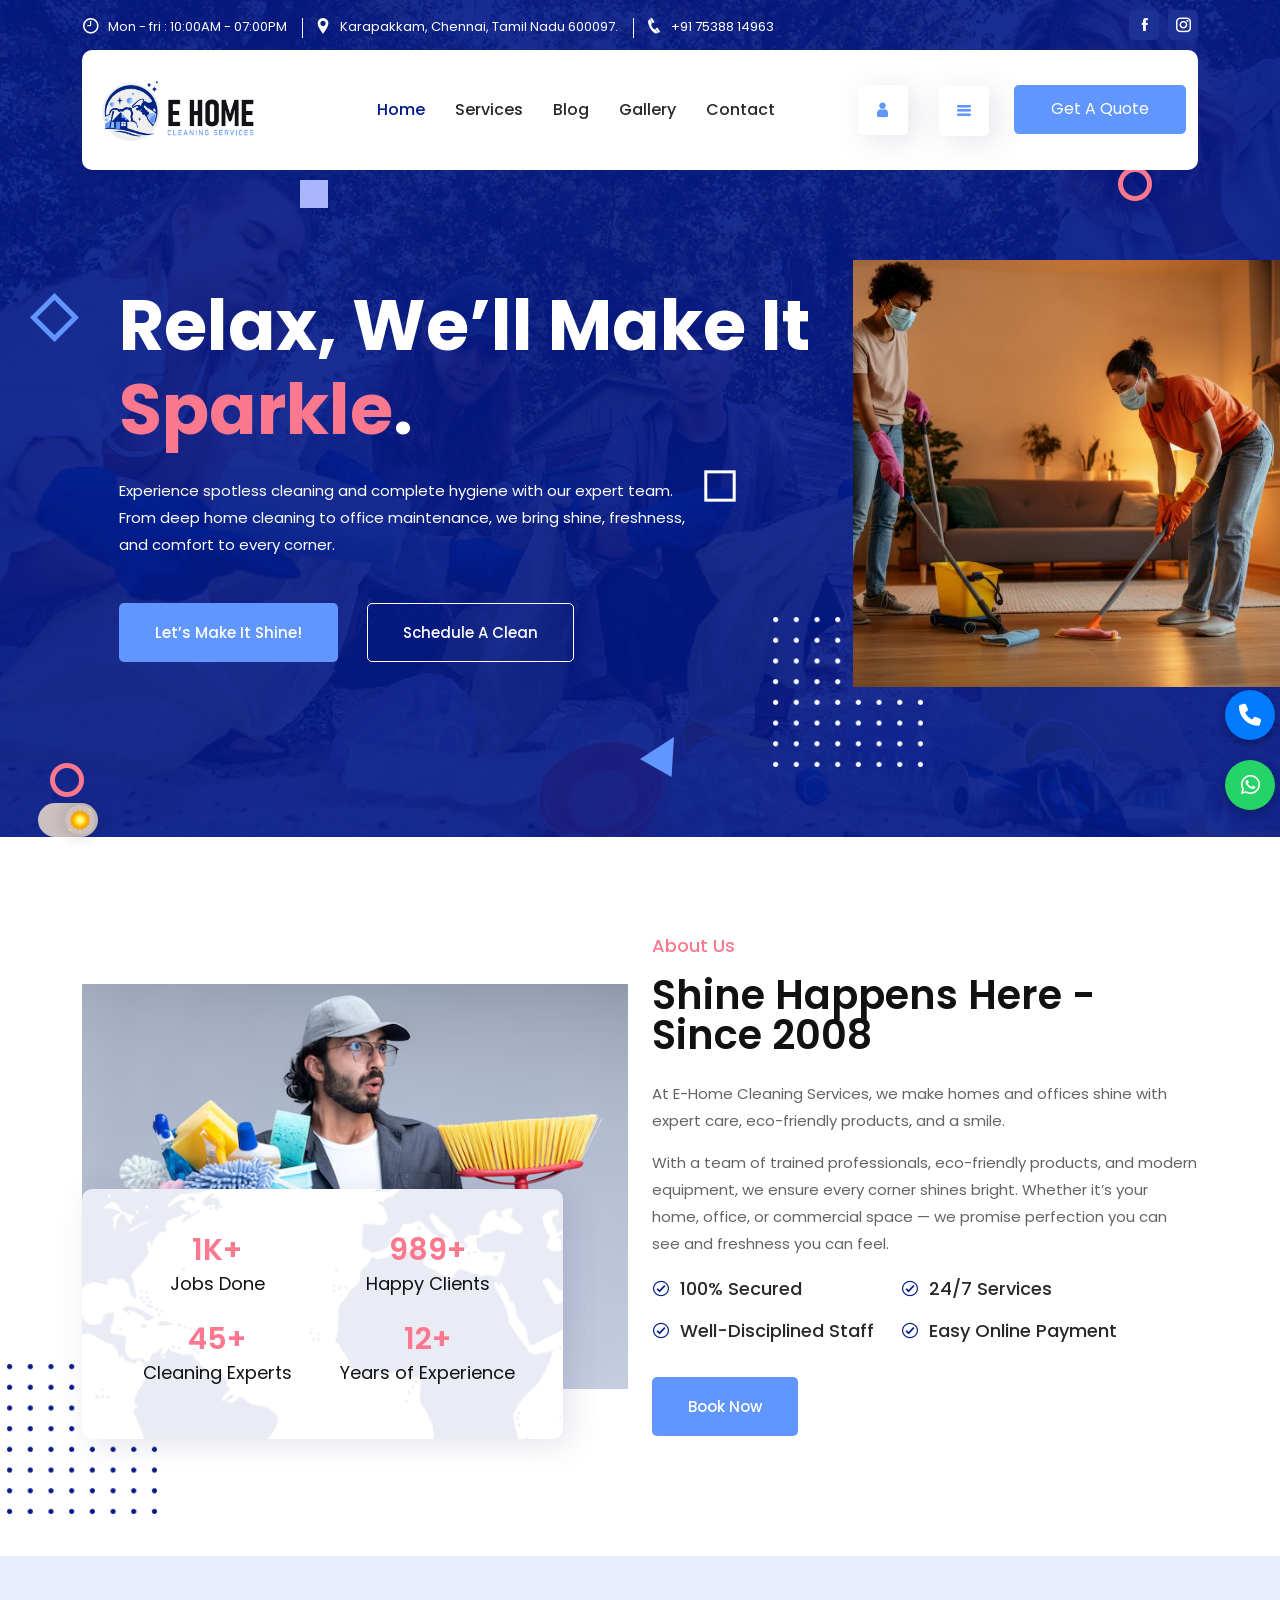
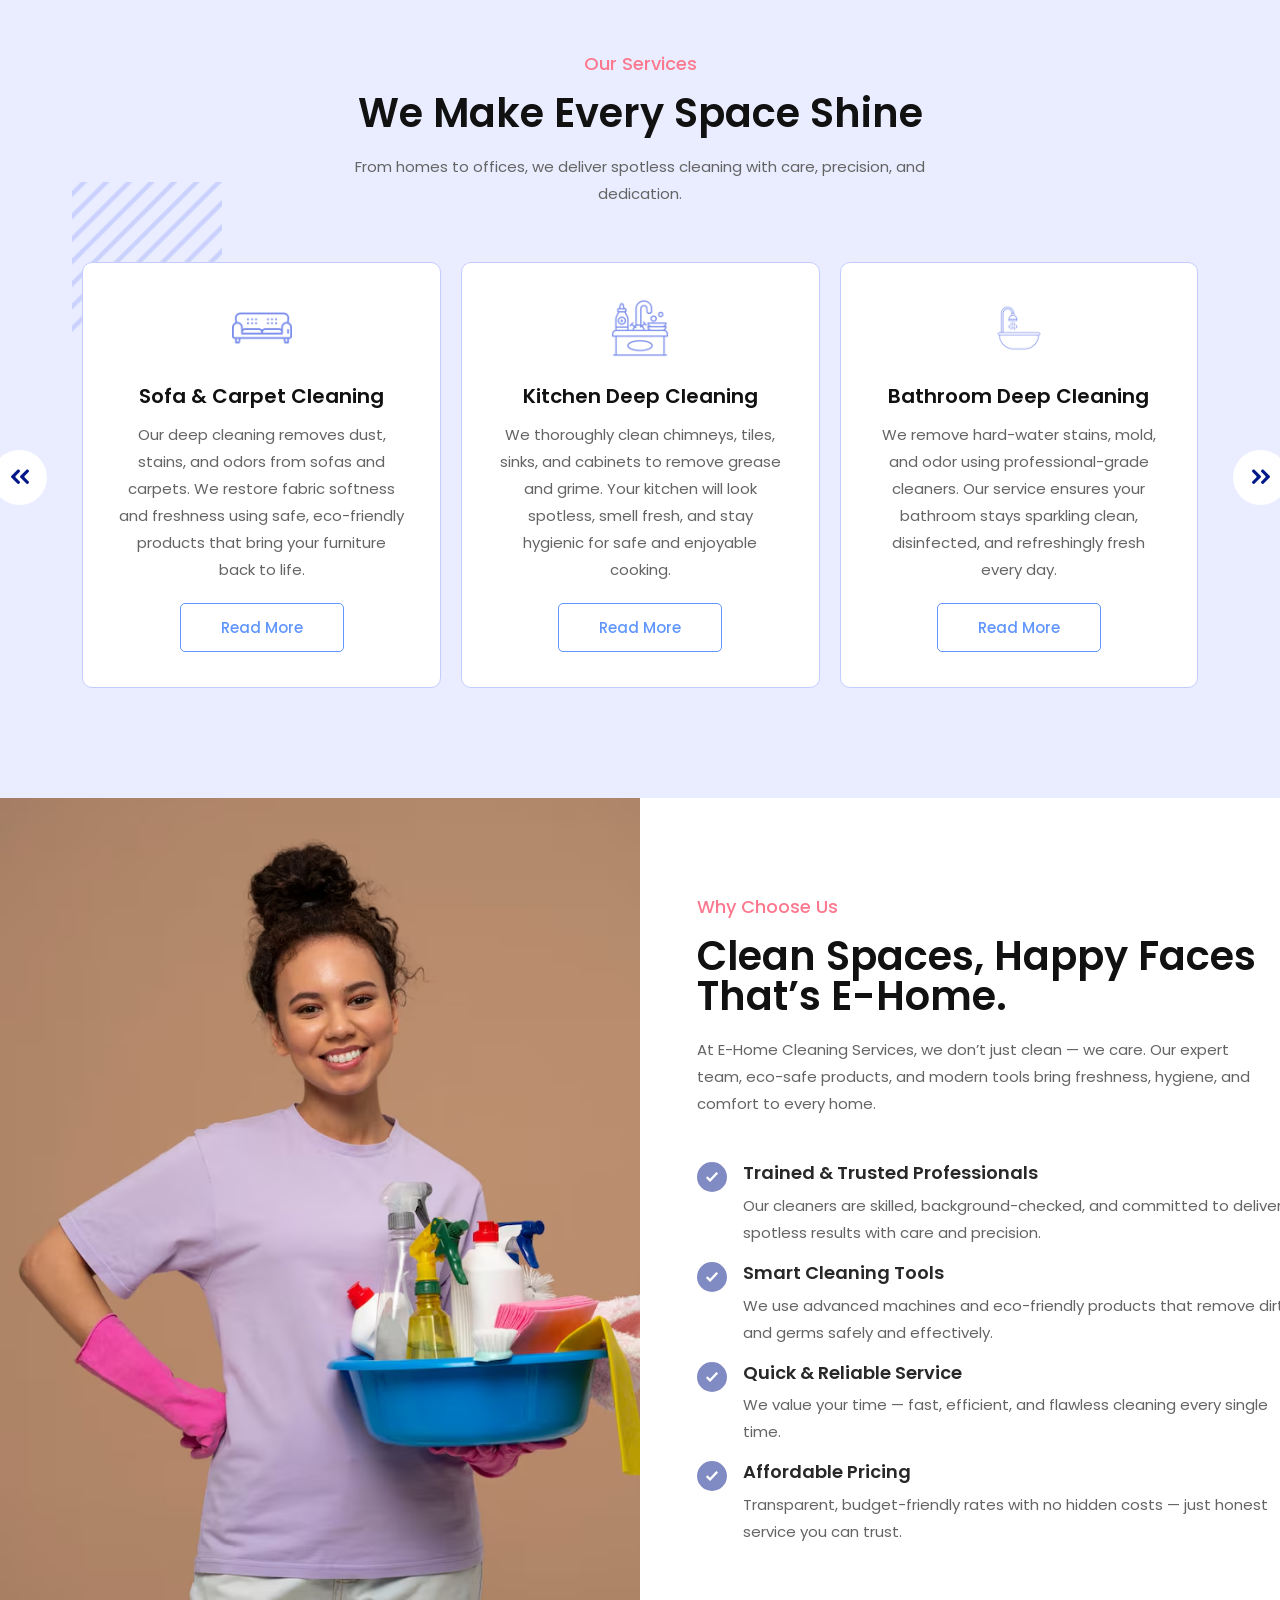
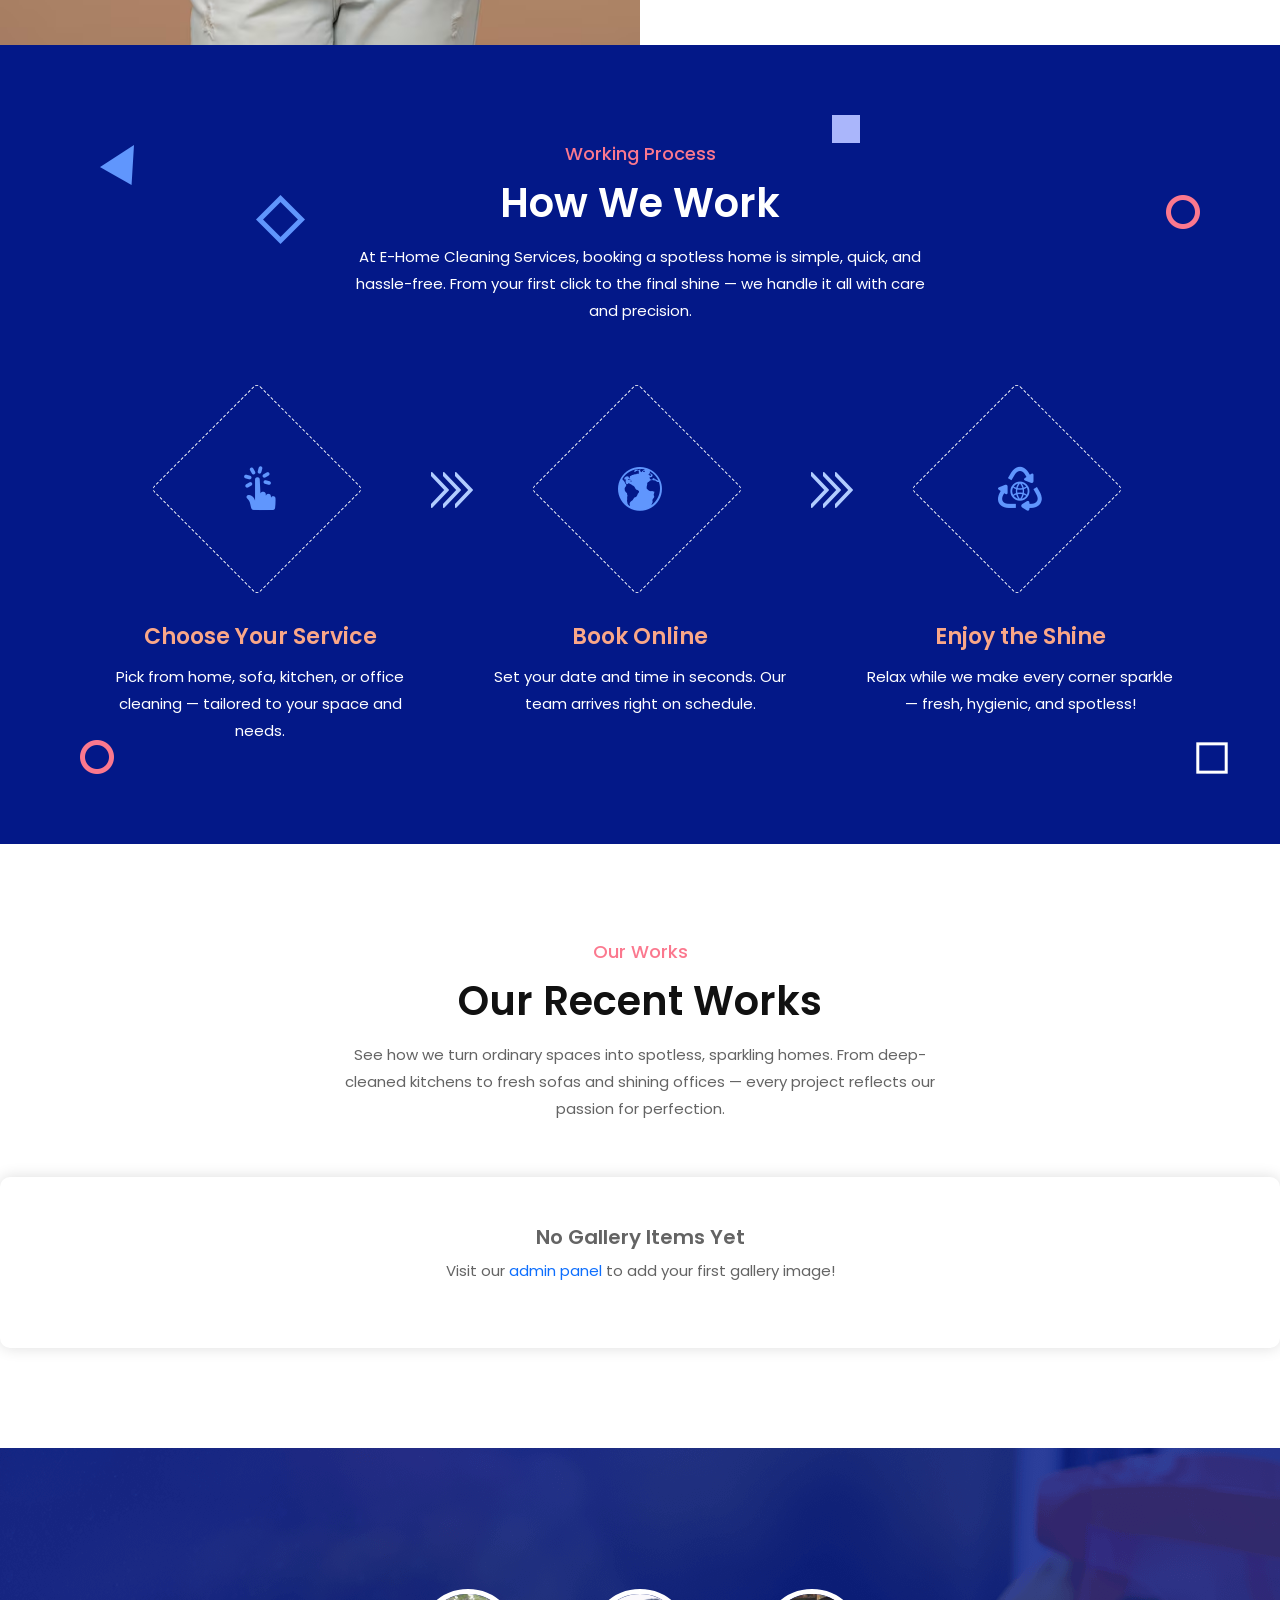
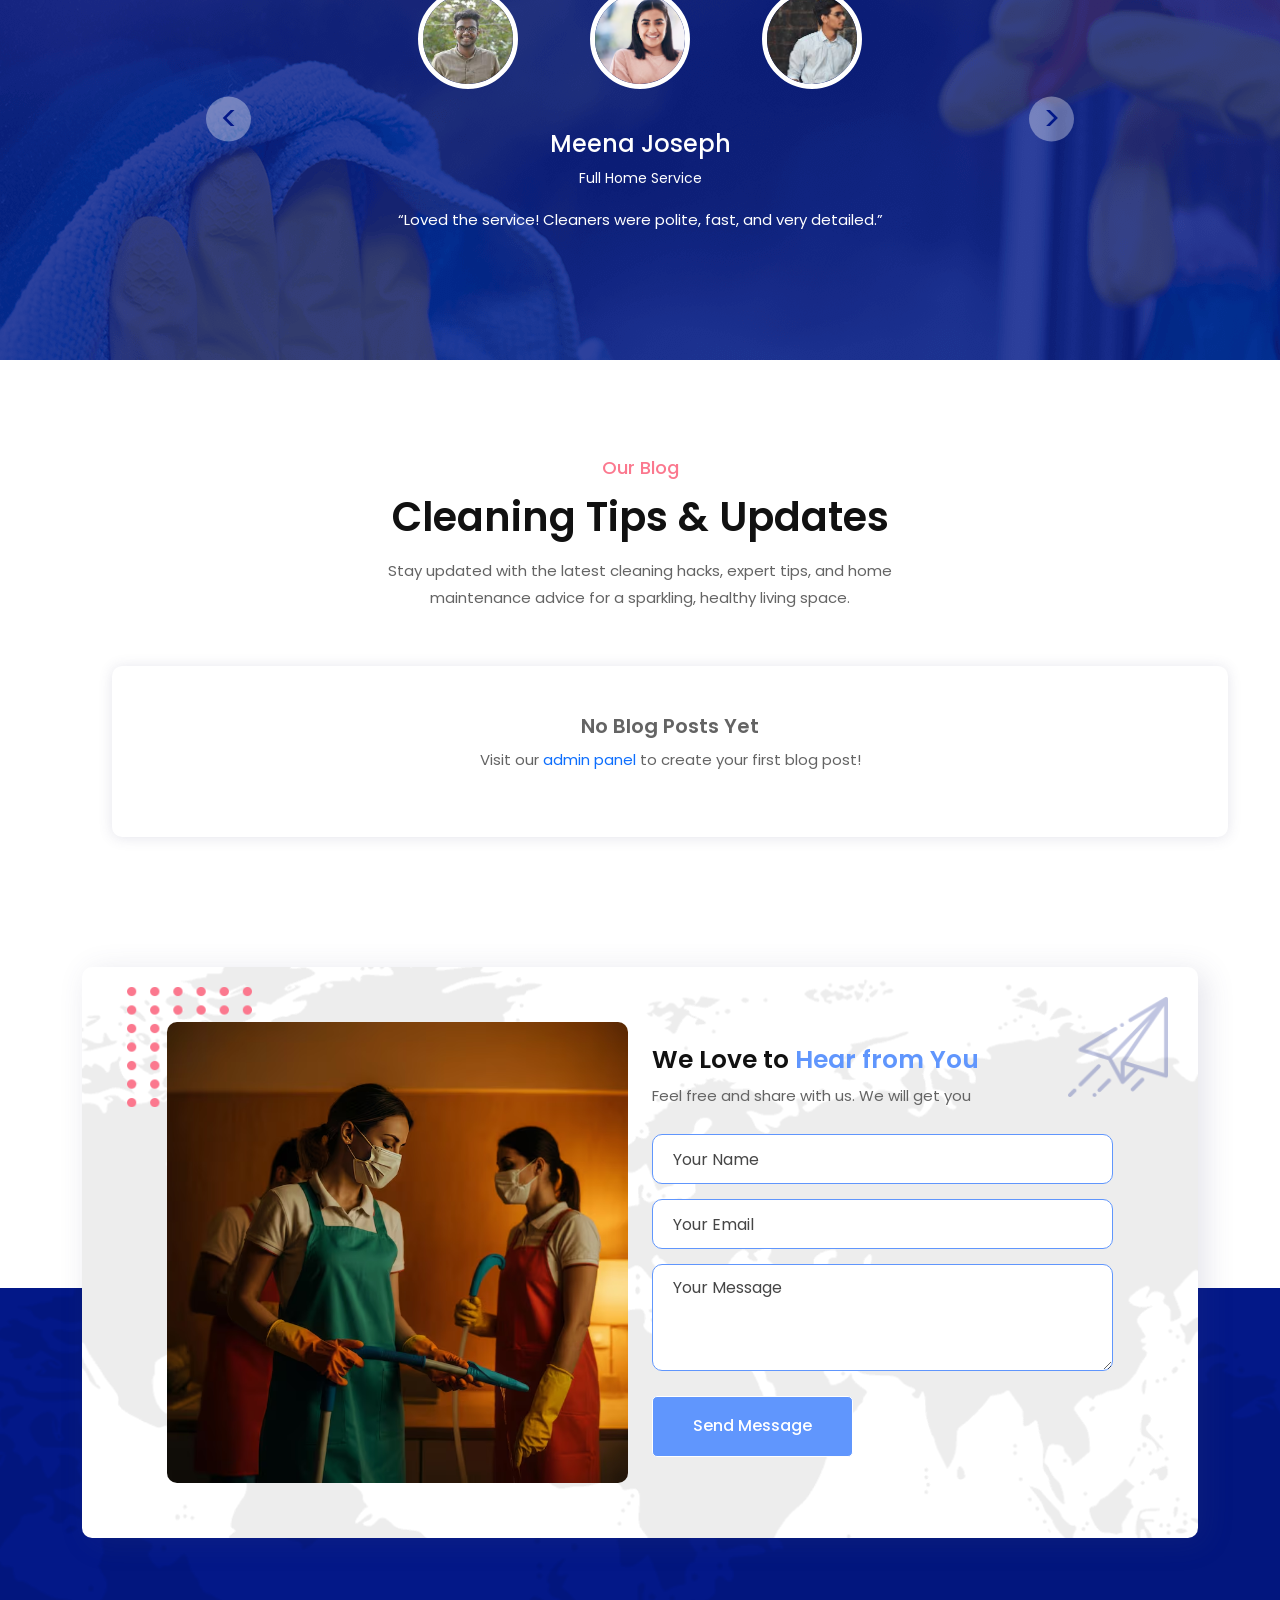
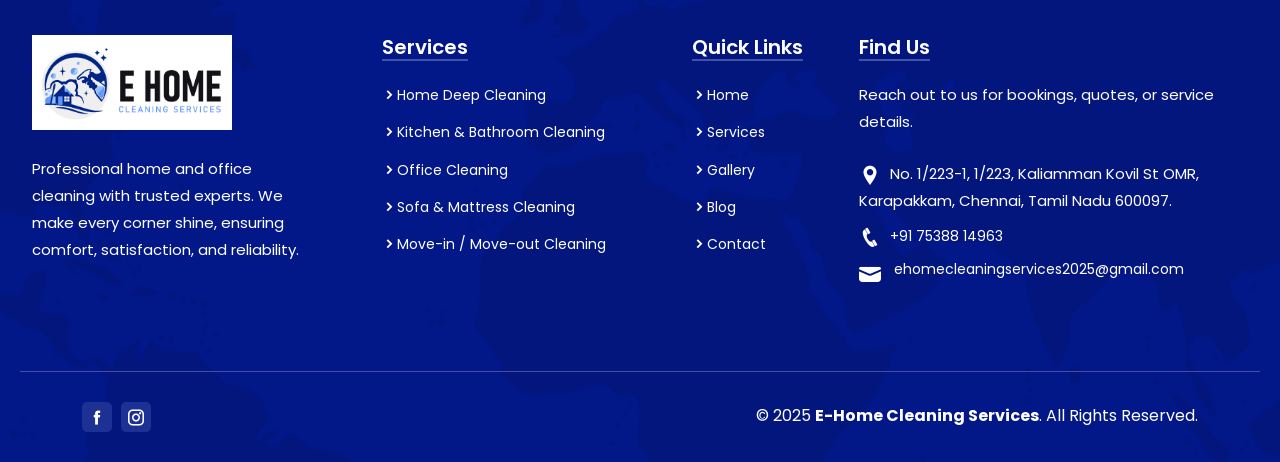
==== index.html @ 94b1a9ca "first" ====
<!DOCTYPE html>
<html lang="zxx">
    <head>
        <!-- Required meta tags -->
        <meta charset="utf-8">
        <meta name="viewport" content="width=device-width, initial-scale=1">
<link rel="stylesheet" href="https://cdnjs.cloudflare.com/ajax/libs/font-awesome/6.6.0/css/all.min.css">

        <!-- Bootstrap CSS -->
        <link rel="stylesheet" href="assets/css/bootstrap.min.css">
        <!-- Owl Carousel CSS -->
        <link rel="stylesheet" href="assets/css/owl.carousel.min.css">
        <!-- Theme default CSS -->
        <link rel="stylesheet" href="assets/css/owl.theme.default.min.css">
        <!-- Slick Slider CSS -->
        <link rel="stylesheet" href="assets/css/slick.css">
        <!-- Slick Theme CSS -->
        <link rel="stylesheet" href="assets/css/slick-theme.css">
        <!-- Icofont CSS -->
        <link rel="stylesheet" href="assets/css/icofont.min.css">
        <!-- Magnific POpup CSS -->
        <link rel="stylesheet" href="assets/css/magnific-popup.css">
        <!-- Flaticon CSS -->
        <link rel="stylesheet" href="assets/css/flaticon.css">
        <!-- Meanmenu CSS -->
        <link rel="stylesheet" href="assets/css/meanmenu.css">
        <!-- Style CSS -->
        <link rel="stylesheet" href="assets/css/style.css">
        <!-- Dark CSS -->
        <link rel="stylesheet" href="assets/css/dark.css">
        <!-- Responsive CSS -->
        <link rel="stylesheet" href="assets/css/responsive.css">

                <link rel="icon" type="image/png" href="assets/img/favicon.png">  

        <!-- Title -->
        <title>E–Home Cleaning Services</title>

    </head>
    <body>
        
        <!-- Pre Loader Start -->
        <div class="loader-content">
            <div class="d-table">
                <div class="d-table-cell">
                    <div id="loading-center">
                        <div id="loading-center-absolute">
                            <div class="object" id="object_one"></div>
                            <div class="object" id="object_two"></div>
                            <div class="object" id="object_three"></div>
                            <div class="object" id="object_four"></div>
                        </div>
                    </div>
                </div>
            </div>
        </div>
        <!-- Pre Loader End -->
                 <!-- Floating WhatsApp & Phone Buttons -->
<a 
  href="https://wa.me/917538814963?text=Hello!%20I%20am%20interested%20in%20booking%20a%20cleaning%20service.%20Please%20share%20details." 
  target="_blank" 
  class="icon-btn whatsapp" 
  title="WhatsApp">
  <i class="fab fa-whatsapp"></i>
</a>

<a href="tel:+917538814963" class="icon-btn phone" title="Call">
  <i class="fas fa-phone"></i>
</a>

        <!-- Header Section Start -->
        <div class="header-section header-style-two">
            <div class="container">
                <div class="row align-items-center">
                    <div class="col-lg-8 col-md-12">
                        <div class="header-widget">
                            <ul>
                                <li>
                                    <i class="icofont-clock-time"></i>
                                    Mon - fri : 10:00AM - 07:00PM
                                </li>
                                <li>
                                    <i class="icofont-location-pin"></i>
                                  Karapakkam, Chennai, Tamil Nadu 600097.
                                </li>
                                <li>
                                    <i class="icofont-phone"></i>
                                    <a href="tel:+917538814963">
                                        +91 75388 14963
                                    </a>
                                </li>
                            </ul>
                        </div>
                    </div>
                    <div class="col-md-4">
                        <div class="header-social text-end">
                            <ul>
                                <li>
                                    <a href="https://www.facebook.com/profile.php?id=61583377555223" target="_blank"><i class="icofont-facebook"></i></a>
                                </li>
                                
                                <li>
                                    <a href=" https://www.instagram.com/ehomecleaningservices/" target="_blank"><i class="icofont-instagram"></i></a>
                                </li>
                            </ul>
                        </div>
                    </div>              
                </div>
            </div>
        </div>
        <!-- Header Section End -->

        <!-- Navbar Section Start -->
        <div class="nav-style-two">
            <div class="navbar-area">
                <!-- Menu For Mobile Device -->
                <div class="mobile-nav">
                    <a href="index.html" class="logo">
                        <img src="assets/img/ehomelogo.jpg" class="main-logo" alt="logo">
                        <img src="assets/img/ehomelogo.jpg" class="white-logo" alt="logo">
                    </a>
                </div>

                <!-- Menu For Desktop Device -->
                <div class="container">
                    <div class="main-nav">
                        <div class="container">
                            <nav class="navbar navbar-expand-md navbar-light">
                                <a class="navbar-brand" href="index.html">
                                    <img src="assets/img/ehomelogo.jpg" class="main-logo" alt="logo">
                                    <img src="assets/img/ehomelogo.jpg" class="white-logo" alt="logo">
                                </a>
                                <div class="collapse navbar-collapse mean-menu" id="navbarSupportedContent">
                                    <ul class="navbar-nav m-auto">
                                        <li class="nav-item">
                                            <a href="index.html" class="nav-link  active">
                                                Home
                                                <!-- <i class="icofont-rounded-right"></i> -->
                                            </a>
                                            
                                        </li>
                                       
                                        <li class="nav-item">
                                            <a href="service.html" class="nav-link">
                                                Services
                                                <!-- <i class="icofont-rounded-right"></i> -->
                                            </a>
                                          
                                        </li>
                                        <li class="nav-item">
                                            <a href="blog.html" class="nav-link ">
                                                Blog
                                                <!-- <i class="icofont-rounded-right"></i> -->
                                            </a>
                                           
                                        </li>
                                        <li class="nav-item">
                                            <a href="recent-project.html" class="nav-link">
                                                Gallery
                                                <!-- <i class="icofont-rounded-right"></i> -->
                                            </a>
                                        
                                        </li>
                                       
                                        <li class="nav-item">
                                            <a href="contact.html" class="nav-link">Contact</a>
                                        </li>
                                    </ul>
                                    <div class="other-option">
                                        <div class="search-option">
                                           <div class="user-icon me-3">
        <a href="./admin/login.html">
            <button>
                <i class="icofont-user"></i>
            </button>
        </a>
    </div>
                                           
                                        </div> 
                                        
                                        <div class="sidebar-toggle">
                                            <button type="button" class="btn btn-demo toggle-button navbar-toggle" data-bs-toggle="modal" data-bs-target="#sidebar-right">
                                                <i class="icofont-navigation-menu"></i>
                                            </button>
                                        </div>
                                         <div class="navbar-button">
                                <a href="contact.html">Get A Quote</a>
                            </div>
                                    </div>
                                </div>
                            </nav>
                        </div>
                    </div>
                </div>
            </div>
        </div>
        <!-- Navbar Section End -->

        <!-- Modal Start  -->
        <div class="right-modal">
            <div class="modal fade right" id="sidebar-right" tabindex="-1" role="dialog">
                <div class="modal-dialog" role="document">
                    <div class="modal-content">
                        <div class="modal-header">
                            <a href="index.html">
                                <img src="assets/img/ehomelogo.jpg" alt="logo">
                            </a>
                            <button type="button" class="close" data-bs-dismiss="modal" aria-label="Close">
                                <span aria-hidden="true">&times;</span>
                            </button>
                        </div>
                        <div class="modal-body">
                            <div class="container">
                                <div class="row">
                                    <div class="col-lg-12 p-0">
                                        <div class="modal-about">
                                            <h3>About EHome Cleaning</h3>
                                    <p>We provide professional home and office cleaning services with trusted experts for a spotless, healthy space. Experience hassle-free, affordable, and reliable cleaning every time.</p>
                                        </div>
                                        <div class="location">
                                            <h3>Find Us</h3>
                                            <ul class="find-us">
                                                <li>                                   
                                                    <i class="icofont-location-pin"></i>
                                                     Karapakkam, Chennai, Tamil Nadu 600097    
                                                </li>
                                                <li>
                                                    <i class="icofont-phone"></i>
                                                    75388 14963
                                                </li>
                                                <li>
                                                    <i class="icofont-at"></i>
                                                    ehomecleaningservices2025@gmail.com
                                                </li>
                                            </ul>
                                        </div>
                                        <div class="header-social">
                                            <h3>Connect With Us</h3>
                                            <ul>
                                                <li>
                                            <a href="https://www.facebook.com/profile.php?id=61583377555223" target="_blank"><i class="icofont-facebook"></i></a>
                                                </li>
                                                <li>
                                            <a href="https://www.instagram.com/ehomecleaningservices/" target="_blank"><i class="icofont-instagram"></i></a>
                                                </li>
                                               
                                            </ul>
                                        </div>
                                    </div>
                                </div>
                            </div>
                        </div>
                    </div>
                </div>
            </div>
        </div>
        <!-- Modal End -->

<!-- Home Section Start -->
<div class="home-style-three home-bg-three">
    <div class="d-table">
        <div class="d-table-cell">
            <div class="container-fluid">
                <div class="row align-items-center">
                    <div class="col-md-7 offset-lg-1">
                        <div class="home-text-three">
                            <h1>Relax, We’ll Make It<span> Sparkle</span>.</h1>
                            <p>Experience spotless cleaning and complete hygiene with our expert team. From deep home cleaning to office maintenance, we bring shine, freshness, and comfort to every corner.</p>

                            <div class="theme-button">
                                <a href="contact.html" class="default-btn active-btn">Let’s Make It Shine!</a>
                                <a href="service.html" class="default-btn">Schedule a Clean</a>
                            </div>
                        </div>
                    </div>
                    <div class="col-lg-4 col-md-5 p-0">
                        <div class="home-image">
                            <img src="assets/img/home/8.jpg" alt="home image">
                        </div>
                    </div>
                </div>

                <div class="home-three-shapes">
                    <img src="assets/img/process-pattern-3.png" alt="shape">
                    <img src="assets/img/process-pattern-4.png" alt="shape">
                    <img src="assets/img/process-pattern-5.png" alt="shape">
                    <img src="assets/img/process-pattern-6.png" alt="shape">
                    <img src="assets/img/process-pattern-7.png" alt="shape">
                    <img src="assets/img/process-pattern-6.png" alt="shape">
                </div>
            </div>
        </div>
    </div>
</div>
<!-- Home Section End -->

   <!-- About Section Start -->
<section class="about-style-two pt-100">
    <div class="container">
        <div class="row align-items-center">
            <div class="col-lg-6 col-md-12">
                <div class="about-image">
                    <img src="./assets/img/about/1.png" alt="about image">

                    <div class="counter-section">
                        <div class="counter-area">
                            <div class="row">
                                <div class="col-lg-4 col-md-6 col-6 offset-lg-2 col-xl-5 offset-xl-1">
                                    <div class="counter-text">
                                        <h2><span class="counter">1</span>K+</h2>
                                        <p>Jobs Done</p>
                                    </div>
                                </div>

                                <div class="col-lg-4 col-md-6 col-6 col-xl-5">
                                    <div class="counter-text">
                                        <h2><span class="counter">989</span>+</h2>
                                        <p>Happy Clients</p>
                                    </div>
                                </div>

                                <div class="col-lg-4 col-md-6 col-6 offset-lg-2 col-xl-5 offset-xl-1">
                                    <div class="counter-text">
                                        <h2><span class="counter">45</span>+</h2>
                                        <p>Cleaning Experts</p>
                                    </div>
                                </div>

                                <div class="col-lg-4 col-md-6 col-6 col-xl-5">
                                    <div class="counter-text">
                                        <h2><span class="counter">12</span>+</h2>
                                        <p>Years of Experience</p>
                                    </div>
                                </div>
                            </div>
                        </div>
                    </div>
                </div>
            </div>
            <div class="col-lg-6 col-md-12 pl-35">
                               <div class="section-head">
                    <span>About Us</span>
                    <h2>Shine Happens Here - Since 2008</h2>
                    <p>At E-Home Cleaning Services, we make homes and offices shine with expert care, eco-friendly products, and a smile.</p>
                </div>


                <div class="about-text">
                    <p>With a team of trained professionals, eco-friendly products, and modern equipment, we ensure every corner shines bright. Whether it’s your home, office, or commercial space — we promise perfection you can see and freshness you can feel.</p>
                    
                    <ul>
                        <li>
                            <i class="icofont-check-circled"></i>
                            100% Secured
                        </li>
                        <li>
                            <i class="icofont-check-circled"></i>
                            24/7 Services
                        </li>
                        <li>
                            <i class="icofont-check-circled"></i>
                            Well-Disciplined Staff 
                        </li>
                        <li>
                            <i class="icofont-check-circled"></i>
                            Easy Online Payment 
                        </li>
                    </ul>

                    <div class="theme-button">
                        <a href="contact.html" class="default-btn active-btn">Book Now</a>
                        <!-- <a href="about.html" class="default-btn">Read More</a> -->
                    </div>
                </div>
            </div>
        </div>
    </div>
</section>
<!-- About Section End -->
<!-- Service Section Start -->
<div class="service-style-three pt-100 pb-70">
  <div class="container">
    <div class="section-head text-center">
      <span>Our Services</span>
      <h2>We Make Every Space Shine</h2>
      <p>From homes to offices, we deliver spotless cleaning with care, precision, and dedication.</p>
    </div>

    <div class="service-slider owl-carousel owl-theme">

      <!-- Home Deep Cleaning -->
      <div class="service-item">
        <i><img src="./assets/img/house-cleaning_8753642.png" alt="Home Deep Cleaning" loading="lazy"></i>
        <h3>Home Deep Cleaning</h3>
        <p>Experience complete home cleaning with dust removal, stain treatment, and surface disinfection. We make every corner spotless, hygienic, and beautifully refreshed for a healthy living space.</p>
        <div class="theme-button">
          <a href="service.html" class="default-btn">Read More</a>
        </div>
      </div>

      <!-- Sofa & Carpet Cleaning -->
      <div class="service-item">
        <i><img src="./assets/img/sofa.png" alt="Sofa & Carpet Cleaning" loading="lazy"></i>
        <h3>Sofa & Carpet Cleaning</h3>
        <p>Our deep cleaning removes dust, stains, and odors from sofas and carpets. We restore fabric softness and freshness using safe, eco-friendly products that bring your furniture back to life.</p>
        <div class="theme-button">
          <a href="service.html" class="default-btn">Read More</a>
        </div>
      </div>

      <!-- Kitchen Deep Cleaning -->
      <div class="service-item">
        <i><img src="./assets/img/restaurant.png" alt="Kitchen Deep Cleaning" loading="lazy"></i>
        <h3>Kitchen Deep Cleaning</h3>
        <p>We thoroughly clean chimneys, tiles, sinks, and cabinets to remove grease and grime. Your kitchen will look spotless, smell fresh, and stay hygienic for safe and enjoyable cooking.</p>
        <div class="theme-button">
          <a href="service.html" class="default-btn">Read More</a>
        </div>
      </div>

      <!-- Bathroom Deep Cleaning -->
      <div class="service-item">
        <i><img src="./assets/img/bath-tub.png" alt="Bathroom Deep Cleaning" loading="lazy"></i>
        <h3>Bathroom Deep Cleaning</h3>
        <p>We remove hard-water stains, mold, and odor using professional-grade cleaners. Our service ensures your bathroom stays sparkling clean, disinfected, and refreshingly fresh every day.</p>
        <div class="theme-button">
          <a href="service.html" class="default-btn">Read More</a>
        </div>
      </div>

      <!-- Office Cleaning -->
      <div class="service-item">
        <i><img src="./assets/img/computer_13159794.png" alt="Office Cleaning" loading="lazy"></i>
        <h3>Office Cleaning</h3>
        <p>Maintain a clean and organized workspace with our detailed office cleaning. We sanitize desks, floors, and common areas to create a healthy, pleasant, and productive work environment.</p>
        <div class="theme-button">
          <a href="service.html" class="default-btn">Read More</a>
        </div>
      </div>

      <!-- Apartment Cleaning -->
      <div class="service-item">
        <i><img src="./assets/img/apartment_13516199.png" alt="Apartment Cleaning" loading="lazy"></i>
        <h3>Apartment Cleaning</h3>
        <p>Perfect for busy professionals, our apartment cleaning covers dusting, mopping, and sanitizing. We keep your space tidy, fresh, and ready to enjoy—whether moving in, out, or maintaining daily comfort.</p>
        <div class="theme-button">
          <a href="service.html" class="default-btn">Read More</a>
        </div>
      </div>

      <!-- Villa Deep Cleaning -->
      <div class="service-item">
        <i><img src="./assets/img/house_8658350.png" alt="Villa Deep Cleaning" loading="lazy"></i>
        <h3>Villa Deep Cleaning</h3>
        <p>Our detailed villa cleaning covers large spaces, interiors, and outdoor areas. We clean floors, glass, and furniture to give your property a polished, luxurious, and perfectly maintained look.</p>
        <div class="theme-button">
          <a href="service.html" class="default-btn">Read More</a>
        </div>
      </div>

      <!-- Residential Cleaning -->
      <div class="service-item">
        <i><img src="./assets/img/building_15270519.png" alt="Residential Cleaning" loading="lazy"></i>
        <h3>Residential Cleaning</h3>
        <p>Enjoy flexible residential cleaning for homes and apartments. Whether it’s a one-time or regular service, we ensure a spotless, safe, and comfortable environment for your family to relax in.</p>
        <div class="theme-button">
          <a href="service.html" class="default-btn">Read More</a>
        </div>
      </div>

    </div>
  </div>
</div>
<!-- Service Section End -->




    <!-- Why Choose Start -->
<section class="why-us">
  <div class="container-fluid">
    <div class="row">
      <div class="col-lg-6 p-0">
        <div class="why-us-img"></div>
      </div>

      <div class="col-lg-6">
        <div class="why-us-text ptb-100">
          <div class="section-head">
            <span>Why Choose Us</span>
            <h2>Clean Spaces, Happy Faces That’s E-Home.</h2>
            <p>At E-Home Cleaning Services, we don’t just clean — we care. Our expert team, eco-safe products, and modern tools bring freshness, hygiene, and comfort to every home.</p>
          </div>

          <div class="media">
            <i class="icofont-check align-self-start me-3"></i>
            <div class="media-body">
              <h5 class="mt-0">Trained & Trusted Professionals</h5>
              <p>Our cleaners are skilled, background-checked, and committed to delivering spotless results with care and precision.</p>
            </div>
          </div>

          <div class="media">
            <i class="icofont-check align-self-start me-3"></i>
            <div class="media-body">
              <h5 class="mt-0">Smart Cleaning Tools</h5>
              <p>We use advanced machines and eco-friendly products that remove dirt and germs safely and effectively.</p>
            </div>
          </div>

          <div class="media">
            <i class="icofont-check align-self-start me-3"></i>
            <div class="media-body">
              <h5 class="mt-0">Quick & Reliable Service</h5>
              <p>We value your time — fast, efficient, and flawless cleaning every single time.</p>
            </div>
          </div>

          <div class="media">
            <i class="icofont-check align-self-start me-3"></i>
            <div class="media-body">
              <h5 class="mt-0">Affordable Pricing</h5>
              <p class="mb-0">Transparent, budget-friendly rates with no hidden costs — just honest service you can trust.</p>
            </div>
          </div>
        </div>
      </div>
    </div>
  </div>
</section>
<!-- Why Choose End -->


   <!-- Process Section Start -->
<div class="process-section process-style-three pb-70">
  <div class="container">
    <div class="section-head text-center">
      <span>Working Process</span>
      <h2>How We Work</h2>
      <p>
        At E-Home Cleaning Services, booking a spotless home is simple, quick, and hassle-free. From your first click to the final shine — we handle it all with care and precision.
      </p>
    </div>

    <div class="row">
      <div class="col-md-4 col-sm-6">
        <div class="process-card">
          <i class="icofont-touch"></i>
          <h3>Choose Your Service</h3>
          <p>Pick from home, sofa, kitchen, or office cleaning — tailored to your space and needs.</p>
          <img src="assets/img/process-pattern-2.png" alt="arrow" loading="lazy">
        </div>
      </div>

      <div class="col-md-4 col-sm-6">
        <div class="process-card">
          <i class="icofont-world"></i>
          <h3>Book Online</h3>
          <p>Set your date and time in seconds. Our team arrives right on schedule.</p>
          <img src="assets/img/process-pattern-2.png" alt="arrow" loading="lazy">
        </div>
      </div>

      <div class="col-md-4 col-sm-6 offset-sm-3 offset-md-0">
        <div class="process-card">
          <i class="icofont-recycle-alt"></i>
          <h3>Enjoy the Shine</h3>
          <p>Relax while we make every corner sparkle — fresh, hygienic, and spotless!</p>
        </div>
      </div>
    </div>

    <div class="process-shapes">
      <img src="assets/img/process-pattern-3.png" alt="shape" loading="lazy">
      <img src="assets/img/process-pattern-4.png" alt="shape" loading="lazy">
      <img src="assets/img/process-pattern-5.png" alt="shape" loading="lazy">
      <img src="assets/img/process-pattern-6.png" alt="shape" loading="lazy">
      <img src="assets/img/process-pattern-7.png" alt="shape" loading="lazy">
      <img src="assets/img/process-pattern-6.png" alt="shape" loading="lazy">
    </div>
  </div>
</div>
<!-- Process Section End -->


        <!-- Recent Work Section Start -->
        <section class="recent-project-section pt-100 pb-70">
            <div class="container-fluid p-0">
                 <div class="section-head text-center">
      <span>Our Works</span>
      <h2>Our Recent Works</h2>
      <p>
        See how we turn ordinary spaces into spotless, sparkling homes. From deep-cleaned kitchens to fresh sofas and shining offices — every project reflects our passion for perfection.
      </p>
    </div>

                <div class="recent-project-slider owl-carousel owl-theme" id="homeGallerySlider">
                    <!-- Dynamic gallery items will be loaded here -->
                </div>
            </div>
        </section>
        <!-- Recent Work Section End -->

<!-- Testimonial Section Start -->
<div class="testimonial-section testimonial-bg ptb-100">
    <div class="testimonial-area p-0">
        <div class="container">
            <div class="row">
                <div class="col-lg-12 offset-lg-0 col-md-10 offset-md-1 col-sm-10 offset-sm-1">
                    <div class="row">
                        <div class="col-lg-6 offset-lg-3 col-md-8 offset-md-2">
                            <div class="testimonial-image-slider slider-nav text-center">
                                <div class="sin-testiImage">
                                    <img src="assets/img/testimonial/1.png" alt="Client image">
                                </div>
                                <div class="sin-testiImage">
                                    <img src="assets/img/testimonial/2.png" alt="Client image">
                                </div>
                                <div class="sin-testiImage">
                                    <img src="assets/img/testimonial/3.png" alt="Client image">
                                </div>
                                <div class="sin-testiImage">
                                    <img src="assets/img/testimonial/4.png" alt="Client image">
                                </div>
                                                                <div class="sin-testiImage">
                                    <img src="assets/img/testimonial/5.png" alt="Client image">
                                </div>
                                <div class="sin-testiImage">
                                    <img src="assets/img/testimonial/6.png" alt="Client image">
                                </div>
                            </div>
                        </div>
                    </div> 

                    <div class="testimonial-text-slider slider-for text-center">
                        <div class="sin-testiText">
                            <h2>Anjali R.</h2>
                            <span>Home Deep Cleaning</span>
                            <p>“Fantastic work! My home looks spotless and fresh. Super professional and on time!”</p>
                        </div>

                        <div class="sin-testiText">
                            <h2>Ravi Kumar</h2>
                            <span>Kitchen & Bathroom Cleaning</span>
                            <p>“Perfect results! Every corner shines. Great value for money.”</p>
                        </div>

                        <div class="sin-testiText">
                            <h2>Meena Joseph</h2>
                            <span>Full Home Service</span>
                            <p>“Loved the service! Cleaners were polite, fast, and very detailed.”</p>
                        </div>

                        <div class="sin-testiText">
                            <h2>Vignesh S.</h2>
                            <span>Sofa & Mattress Cleaning</span>
                            <p>“Quick, efficient, and impressive results. Definitely booking again!”</p>
                        </div>

                        <div class="sin-testiText">
                            <h2>Priya Natarajan</h2>
                            <span>Home Cleaning</span>
                            <p>“Neat and hygienic work! The team really knew what they were doing.”</p>
                        </div>

                        <div class="sin-testiText">
                            <h2>Arun Raj</h2>
                            <span>Apartment Cleaning</span>
                            <p>“Affordable, reliable, and perfectly done. Highly recommended!”</p>
                        </div>
                    </div>   
                </div>
            </div>
        </div>
    </div>
</div>
<!-- Testimonial Section End -->

<!-- Blog Section Start -->
<section class="blog-section pt-100">
    <div class="container">
        <div class="section-head text-center">
            <span>Our Blog</span>
            <h2>Cleaning Tips & Updates</h2>
            <p>Stay updated with the latest cleaning hacks, expert tips, and home maintenance advice for a sparkling, healthy living space.</p>
        </div>

        <div class="blog-slider owl-carousel owl-theme" id="homeBlogSlider">
            <!-- Dynamic blog posts will be loaded here -->
        </div>                 
    </div>
</section>
<!-- Blog Section End -->

        <!-- Contact Section Start -->
        <div class="contact-section">
            <div class="container">
                <div class="contact-area">
                    <div class="row align-items-center">
                        <div class="col-lg-6 col-md-6">
                            <div class="contact-img">
                                <img src="assets/img/contact-img.png" alt="contact image">      
                            </div>           
                        </div>
                        
                        <div class="col-lg-6 col-md-6">
                            <div class="section-head">
                                <h2>We Love to <span> Hear from You</span></h2>
                                <p>Feel free and share with us. We will get you</p>
                            </div>

                            <div class="contact-form">
                            <form id="contactForm" action="https://formsubmit.co/ehomecleaningservices2025@gmail.com" method="POST">
    <!-- Hidden inputs -->
    <input type="hidden" name="_next" value="thankyou.html">
    <input type="hidden" name="_captcha" value="false">
    <input type="hidden" name="_template" value="table">

    <div class="row">
        <div class="col-md-12 col-sm-6">
            <div class="form-group">
                <input type="text" name="name" class="form-control" required placeholder="Your Name">
            </div>
        </div>

        <div class="col-md-12 col-sm-6">
            <div class="form-group">
                <input type="email" name="email" class="form-control" required placeholder="Your Email">
            </div>
        </div>

        <div class="col-lg-12 col-md-12">
            <div class="form-group">
                <textarea name="message" class="form-control" cols="30" rows="5" required placeholder="Your Message"></textarea>
            </div>
        </div>

        <div class="col-lg-12 col-md-12 d-flex gap-2">
            <button type="submit" class="default-btn page-btn">Send Message</button>
        </div>
    </div>
</form>


                            </div>
                        </div>
                    </div>
                </div>
            </div>
        </div>
        <!-- Contact Section End -->



<!-- Footer Section Start -->
<footer class="footer-area">
  <div class="container-fluid">
    <div class="row">
      <!-- Logo & About -->
      <div class="col-lg-3 ">
        <div class="footer-widget">
          <div class="logo">
            <a href="index.html">
              <img src="assets/img/ehomelogo.jpg" alt="E-Home Cleaning Services Logo">
            </a>
          </div>
<p>
  Professional home and office cleaning with trusted experts. 
  We make every corner shine, ensuring comfort, satisfaction, and reliability.
</p>
         
        </div>
      </div>

      <!-- Services -->
      <div class="col-lg-3 ">
        <div class="footer-widget pl-40">
          <h3>Services</h3>
          <ul>
            <li><i class="icofont-simple-right"></i><a href="service.html">Home Deep Cleaning</a></li>
            <li><i class="icofont-simple-right"></i><a href="service.html">Kitchen & Bathroom Cleaning</a></li>
            <li><i class="icofont-simple-right"></i><a href="service.html">Office Cleaning</a></li>
            <li><i class="icofont-simple-right"></i><a href="service.html">Sofa & Mattress Cleaning</a></li>
            <li><i class="icofont-simple-right"></i><a href="service.html">Move-in / Move-out Cleaning</a></li>
          </ul>
        </div>
      </div>

      <!-- Quick Links -->
      <div class="col-lg-2 ">
        <div class="footer-widget pl-40">
          <h3>Quick Links</h3>
          <ul>
            <li><i class="icofont-simple-right"></i><a href="index.html">Home</a></li>
            <li><i class="icofont-simple-right"></i><a href="service.html">Services</a></li>
            <li><i class="icofont-simple-right"></i><a href="recent-project.html">Gallery</a></li>
            <li><i class="icofont-simple-right"></i><a href="blog.html">Blog</a></li>
            <li><i class="icofont-simple-right"></i><a href="contact.html">Contact</a></li>
          </ul>
        </div>
      </div>

      <!-- Find Us -->
      <div class="col-lg-4 ">
        <div class="footer-widget">
          <h3>Find Us</h3>
          <p class="find-text">Reach out to us for bookings, quotes, or service details.</p>
          <ul class="find-us">
            <li>
              <i class="icofont-location-pin"></i>
              No. 1/223-1, 1/223, Kaliamman Kovil St
              OMR, Karapakkam, Chennai, Tamil Nadu 600097.
            </li>
            <li>
              <i class="icofont-phone"></i>
              <a href="tel:+917538814963">+91 75388 14963</a>
            </li>
          <li class="email-row">
  <i class="icofont-ui-message"></i>
  <a href="mailto:ehomecleaningservices2025@gmail.com">
    ehomecleaningservices2025@gmail.com
  </a>
</li>
          </ul>
        </div>
      </div>
    </div>
  </div>

  <!-- Bottom Footer -->
  <div class="bottom-footer">
    <div class="container">
      <div class="row align-items-center">
        <div class="col-lg-6">
          <div class="footer-social">
            <ul>
              <li><a href="https://www.facebook.com/profile.php?id=61583377555223" target="_blank"><i class="icofont-facebook"></i></a></li>
              <li><a href="https://www.instagram.com/ehomecleaningservices/" target="_blank"><i class="icofont-instagram"></i></a></li>
            </ul>
          </div>
        </div>
        <div class="col-lg-6">
          <div class="copyright-text text-end">
            <p>© 2025 <strong>E-Home Cleaning Services</strong>. All Rights Reserved.</p>
          </div>
        </div>
      </div>
    </div>
  </div>
</footer>
<!-- Footer Section End -->


        <!-- Back to top -->
        <div class="top-btn">
            <i class="icofont-scroll-long-up"></i>
        </div>

        <!-- JQuery JS -->
        <script src="assets/js/jquery.min.js"></script>
        <!-- Bootstrap JS -->
        <script src="assets/js/bootstrap.bundle.min.js"></script>
        <!-- Owl Carousel JS -->
        <script src="assets/js/owl.carousel.min.js"></script>
        <!-- Slick Slider JS -->
        <script src="assets/js/slick.min.js"></script>
        <!-- Magnific Popup JS -->
        <script src="assets/js/jquery.magnific-popup.min.js"></script>
        <!-- Meanmenu JS -->
        <script src="assets/js/meanmenu.js"></script>
        <!-- Form Ajaxchimp JS -->
		<script src="assets/js/jquery.ajaxchimp.min.js"></script>
		<!-- Form Validator JS -->
		<script src="assets/js/form-validator.min.js"></script>
		<!-- Contact JS -->
		<script src="assets/js/contact-form-script.js"></script>
        <!-- Custom JS -->
        <script src="assets/js/custom.js"></script>
        
        <!-- Dynamic Blog Loading Script -->
        <script>
        document.addEventListener('DOMContentLoaded', function() {
            loadHomeBlogPosts();
            loadHomeGalleryItems();
        });

        function loadHomeBlogPosts() {
            const blogSlider = document.getElementById('homeBlogSlider');
            
            // Get blog posts from localStorage
            const adminPosts = JSON.parse(localStorage.getItem('blogPosts') || '[]');
            
            // Clear existing content
            blogSlider.innerHTML = '';
            
            // If no admin posts, show message
            if (!adminPosts || adminPosts.length === 0) {
                const noBlogMessage = document.createElement('div');
                noBlogMessage.className = 'blog-area';
                noBlogMessage.innerHTML = `
                    <div class="text-center py-5">
                        <h3>No Blog Posts Yet</h3>
                        <p>Visit our <a href="admin/dashboard.html">admin panel</a> to create your first blog post!</p>
                    </div>
                `;
                blogSlider.appendChild(noBlogMessage);
                return;
            }
            
            // Take only first 5 posts for the slider
            const postsToShow = adminPosts.slice(0, 5);
            
            // Generate blog post HTML
            postsToShow.forEach(post => {
                const blogItem = document.createElement('div');
                blogItem.className = 'blog-area';
                
                // Truncate content for preview
                const truncatedContent = post.content.length > 120 ? 
                    post.content.substring(0, 120) + '...' : post.content;
                
                // Determine if it's an admin post or default post
                const isAdminPost = !post.id.toString().startsWith('default-');
                const author = post.author || 'Admin';
                
                blogItem.innerHTML = `
                    <div class="blog-img">
                        <a href="blog.html">
                            <img src="${post.imageData || 'assets/img/blog/1.webp'}" alt="${escapeHtml(post.title)}" onerror="this.src='assets/img/blog/1.webp'">
                        </a>
                    </div>
                    <div class="blog-text">
                        <h4><a href="blog.html">${escapeHtml(post.title)}</a></h4>
                        <ul>
                            <li>
                                <i class="icofont-calendar"></i>
                                ${post.date}
                            </li>
                            <li>
                                <i class="icofont-ui-user"></i>
                                <a href="blog.html">${escapeHtml(author)}</a>
                            </li>
                        </ul>
                        <p>${escapeHtml(truncatedContent)}</p>
                        <a href="blog.html" class="blog-btn">
                            Read more
                            <i class="icofont-rounded-right"></i>
                        </a>
                    </div>
                `;
                
                blogSlider.appendChild(blogItem);
            });
            
            // Reinitialize Owl Carousel after adding content
            setTimeout(() => {
                if (typeof $ !== 'undefined' && $.fn.owlCarousel) {
                    $('#homeBlogSlider').owlCarousel('destroy');
                    $('#homeBlogSlider').owlCarousel({
                        loop: true,
                        margin: 30,
                        nav: false,
                        dots: true,
                        autoplay: true,
                        autoplayTimeout: 5000,
                        responsive: {
                            0: {
                                items: 1
                            },
                            768: {
                                items: 2
                            },
                            1000: {
                                items: 3
                            }
                        }
                    });
                }
            }, 100);
        }
        
        function loadHomeGalleryItems() {
            const gallerySlider = document.getElementById('homeGallerySlider');
            
            // Get gallery items from localStorage
            const adminGallery = JSON.parse(localStorage.getItem('galleryItems') || '[]');
            
            // Clear existing content
            gallerySlider.innerHTML = '';
            
            // If no admin gallery items, show message
            if (!adminGallery || adminGallery.length === 0) {
                const noGalleryMessage = document.createElement('div');
                noGalleryMessage.className = 'recent-project-item';
                noGalleryMessage.innerHTML = `
                    <div class="text-center py-5">
                        <h3>No Gallery Items Yet</h3>
                        <p>Visit our <a href="admin/gallery.html">admin panel</a> to add your first gallery image!</p>
                    </div>
                `;
                gallerySlider.appendChild(noGalleryMessage);
                return;
            }
            
            // Take only first 6 items for the slider
            const itemsToShow = adminGallery.slice(0, 6);
            
            // Generate gallery item HTML
            itemsToShow.forEach(item => {
                const galleryItem = document.createElement('div');
                galleryItem.className = 'recent-project-item';
                
                const category = item.category || 'Professional Cleaning';
                
                galleryItem.innerHTML = `
                    <div class="project-img">
                        <img src="${item.imageData}" alt="${escapeHtml(item.caption)}" onerror="this.src='assets/img/recent-work/1.jpg'">
                        
                        <div class="recent-hover">
                            <div class="d-table">
                                <div class="d-table-cell">
                                    <a href="${item.imageData}" class="popup-gallery">
                                        <i class="icofont-eye-alt"></i>
                                    </a>
                                </div>
                            </div>
                        </div>
                    </div>
                    
                    <div class="project-text">
                        <h3>
                            <a href="recent-project.html">${escapeHtml(item.caption)}</a>
                        </h3>
                        <p>${escapeHtml(category)}</p>
                    </div>
                `;
                
                gallerySlider.appendChild(galleryItem);
            });
            
            // Reinitialize Owl Carousel and Magnific Popup after adding content
            setTimeout(() => {
                if (typeof $ !== 'undefined') {
                    // Destroy and reinitialize Owl Carousel
                    if ($.fn.owlCarousel) {
                        $('#homeGallerySlider').owlCarousel('destroy');
                        $('#homeGallerySlider').owlCarousel({
                            loop: true,
                            margin: 20,
                            nav: true,
                            dots: false,
                            autoplay: true,
                            autoplayTimeout: 4000,
                            navText: ['<i class="icofont-rounded-left"></i>', '<i class="icofont-rounded-right"></i>'],
                           responsive: {
                            0: {
                                items: 1
                            },
                            768: {
                                items: 3
                            },
                            1000: {
                                items: 4
                            },
                            1280:{
                                 items: 5
                            },
                            1440:{
                                 items: 5
                            }
                        }
                        });
                    }
                    
                    // Initialize Magnific Popup for gallery images
                    if ($.fn.magnificPopup) {
                        $('.popup-gallery').magnificPopup({
                            type: 'image',
                            gallery: {
                                enabled: true
                            },
                            zoom: {
                                enabled: true,
                                duration: 300
                            }
                        });
                    }
                }
            }, 100);
        }

        function escapeHtml(text) {
            const div = document.createElement('div');
            div.textContent = text;
            return div.innerHTML;
        }
        </script>
    </body>
</html>
---- assets/css/flaticon.css ----
/*
  	Flaticon icon font: Flaticon
  	Creation date: 25/02/2021 17:58
  	*/

@font-face {
  font-family: "Flaticon";
  src: url("../fonts/Flaticon.eot");
  src: url("../fonts/Flaticon.eot?#iefix") format("embedded-opentype"),
       url("../fonts/Flaticon.woff2") format("woff2"),
       url("../fonts/Flaticon.woff") format("woff"),
       url("../fonts/Flaticon.ttf") format("truetype"),
       url("../fonts/Flaticon.svg#Flaticon") format("svg");
  font-weight: normal;
  font-style: normal;
}

@media screen and (-webkit-min-device-pixel-ratio:0) {
  @font-face {
    font-family: "Flaticon";
    src: url("../fonts/Flaticon.svg#Flaticon") format("svg");
  }
}

[class^="flaticon-"]:before, [class*=" flaticon-"]:before,
[class^="flaticon-"]:after, [class*=" flaticon-"]:after {   
  font-family: Flaticon;
  font-style: normal;

}
/* === Existing Icons === */
.flaticon-medal:before { content: "\f100"; }
.flaticon-credit-card:before { content: "\f101"; }
.flaticon-icon-1584892:before { content: "\f102"; }
.flaticon-spray:before { content: "\f103"; }
.flaticon-clean-house:before { content: "\f104"; }
.flaticon-wiper:before { content: "\f105"; }
.flaticon-tap:before { content: "\f106"; }
.flaticon-planet-earth:before { content: "\f107"; }
.flaticon-clean:before { content: "\f108"; }
.flaticon-mop:before { content: "\f109"; }
.flaticon-bucket:before { content: "\f10a"; }
.flaticon-gloves:before { content: "\f10b"; }
.flaticon-vacuum-cleaner:before { content: "\f10c"; }
.flaticon-window:before { content: "\f10d"; }
.flaticon-broom:before { content: "\f10e"; }
.flaticon-duster:before { content: "\f10f"; }
.flaticon-laundry:before { content: "\f110"; }
.flaticon-garbage:before { content: "\f111"; }
.flaticon-sanitizer:before { content: "\f112"; }

/* === New Additions === */
.flaticon-hand-wash:before { content: "\f113"; }         /* Hand hygiene / safety */
.flaticon-disinfectant:before { content: "\f114"; }      /* Disinfection chemical spray */
.flaticon-housekeeping-cart:before { content: "\f115"; } /* Hotel / housekeeping service */
.flaticon-pest-control:before { content: "\f116"; }      /* Pest / termite control */
.flaticon-garden:before { content: "\f117"; }            /* Garden & outdoor cleaning */
.flaticon-light-bulb:before { content: "\f118"; }        /* Maintenance / electrical */
.flaticon-toolbox:before { content: "\f119"; }           /* Repair & maintenance services */
.flaticon-building:before { content: "\f11a"; }          /* Office Cleaning */
.flaticon-hospital:before { content: "\f11b"; }          /* Hospital / clinical cleaning */
.flaticon-school:before { content: "\f11c"; }            /* School / institutional cleaning */
.flaticon-water-drop:before { content: "\f11d"; }        /* Water purification / freshness */
.flaticon-bed:before { content: "\f11e"; }               /* Bedroom / mattress cleaning */
.flaticon-couch:before { content: "\f11f"; }             /* Sofa & Carpet Cleaning */
.flaticon-shower:before { content: "\f120"; }            /* Bathroom / sanitary cleaning */
.flaticon-brush:before { content: "\f121"; }             /* Scrubbing / detailing */
.flaticon-dish:before { content: "\f122"; }              /* Kitchen utensils cleaning */
.flaticon-towel:before { content: "\f123"; }             /* Linen / hotel towel service */
.flaticon-air-freshener:before { content: "\f124"; }     /* Fragrance / air care */
.flaticon-hazard:before { content: "\f125"; }            /* Biohazard / medical waste */
.flaticon-recycle:before { content: "\f126"; }           /* Waste segregation / eco cleaning */
.flaticon-eco-leaf:before { content: "\f127"; }          /* Green / eco-friendly cleaning */
.flaticon-certificate:before { content: "\f128"; }       /* Certified cleaning professionals */

/* === Additional Icons for Services Section === */
.flaticon-apartment:before { content: "\f129"; }         /* Apartment Cleaning */
.flaticon-villa:before { content: "\f12a"; }             /* Villa Deep Cleaning */
.flaticon-residential:before { content: "\f12b"; }       /* Residential Cleaning */
---- assets/css/meanmenu.css ----
.mean-nav .dropdown-toggle::after,.mobile-nav,a.meanmenu-reveal{display:none}.mean-container .mean-bar{float:left;width:100%;position:absolute;background:0 0;padding:20px 0 0;z-index:999;border-bottom:1px solid rgba(0,0,0,.03);height:55px}.mean-container a.meanmenu-reveal{width:35px;height:30px;padding:12px 15px 0 0;position:absolute;right:0;cursor:pointer;color:#fff;text-decoration:none;text-indent:-9999em;line-height:22px;font-size:1px;display:block;font-weight:700}.mean-container a.meanmenu-reveal span{display:block;background:#fff;height:4px;margin-top:3px;border-radius:3px}.mean-container .mean-nav{float:left;width:100%;background:#fff;margin-top:55px}.mean-container .mean-nav ul{padding:0;margin:0;width:100%;border:none;list-style-type:none}.mean-container .mean-nav ul li{position:relative;float:left;width:100%}.mean-container .mean-nav ul li a{display:block;float:left;width:90%;padding:1em 5%;margin:0;text-align:left;color:#677294;border-top:1px solid #dbeefd;text-decoration:none}.mean-container .mean-nav ul li a.active{color:#000}.mean-container .mean-nav ul li li a{width:80%;padding:1em 10%;color:#677294;border-top:1px solid #dbeefd;opacity:1;text-shadow:none!important;visibility:visible;text-transform:none;font-size:14px}.mean-container .mean-nav ul li.mean-last a{border-bottom:none;margin-bottom:0}.mean-container .mean-nav ul li li li a{width:70%;padding:1em 15%}.mean-container .mean-nav ul li li li li a{width:60%;padding:1em 20%}.mean-container .mean-nav ul li li li li li a{width:50%;padding:1em 25%}.mean-container .mean-nav ul li a:hover{background:rgba(255,255,255,.1)}.mean-container .mean-nav ul li a.mean-expand{margin-top:3px;width:100%;height:24px;padding:12px!important;text-align:right;position:absolute;right:0;top:0;z-index:2;font-weight:700;background:0 0;border:none!important}.mean-container .mean-push{float:left;width:100%;padding:0;margin:0;clear:both}.mean-nav .wrapper{width:100%;padding:0;margin:0}.mean-container .mean-bar,.mean-container .mean-bar *{-webkit-box-sizing:content-box;-moz-box-sizing:content-box;box-sizing:content-box}.mean-remove{display:none!important}.main-nav nav .navbar-nav .nav-item .dropdown-menu li .dropdown-menu li a.active,.main-nav nav .navbar-nav .nav-item .dropdown-menu li .dropdown-menu li a:focus,.main-nav nav .navbar-nav .nav-item .dropdown-menu li .dropdown-menu li a:hover,.main-nav nav .navbar-nav .nav-item .dropdown-menu li a.active,.main-nav nav .navbar-nav .nav-item .dropdown-menu li a:focus,.main-nav nav .navbar-nav .nav-item .dropdown-menu li a:hover,.main-nav nav .navbar-nav .nav-item .dropdown-menu li:hover a,.main-nav nav .navbar-nav .nav-item a.active,.main-nav nav .navbar-nav .nav-item a:focus,.main-nav nav .navbar-nav .nav-item a:hover,.main-nav nav .navbar-nav .nav-item:hover a,.mobile-nav.mean-container .mean-nav ul li a.active{color:#ff2d55}.main-nav{background:#000;position:absolute;top:0;left:0;padding-top:15px;padding-bottom:15px;width:100%;z-index:999;height:auto}.navbar-light .navbar-brand,.navbar-light .navbar-brand:hover{color:#fff;font-weight:700;text-transform:uppercase}.main-nav nav ul{padding:0;margin:0;list-style-type:none}.main-nav nav .navbar-nav .nav-item{position:relative;padding:15px 0}.main-nav nav .navbar-nav .nav-item a{font-weight:500;font-size:16px;text-transform:uppercase;color:#fff;padding:0;margin-left:15px;margin-right:15px}.main-nav nav .navbar-nav .nav-item .dropdown-menu{-webkit-box-shadow:0 0 30px 0 rgba(0,0,0,.05);box-shadow:0 0 30px 0 rgba(0,0,0,.05);background:#0d1028;position:absolute;top:80px;left:0;width:250px;z-index:99;display:block;padding:20px 5px;opacity:0;visibility:hidden;-webkit-transition:.3s ease-in-out;transition:.3s ease-in-out}.main-nav nav .navbar-nav .nav-item .dropdown-menu li{position:relative;padding:0}.main-nav nav .navbar-nav .nav-item .dropdown-menu li a{font-size:15px;font-weight:500;text-transform:capitalize;padding:9px 15px;margin:0;display:block;color:#fff}.main-nav nav .navbar-nav .nav-item .dropdown-menu li .dropdown-menu,.main-nav nav .navbar-nav .nav-item .dropdown-menu li .dropdown-menu li .dropdown-menu{position:absolute;left:-100%;top:0;opacity:0!important;visibility:hidden!important}.main-nav nav .navbar-nav .nav-item .dropdown-menu li:hover .dropdown-menu,.main-nav nav .navbar-nav .nav-item .dropdown-menu li:hover .dropdown-menu li:hover .dropdown-menu{opacity:1!important;visibility:visible!important;top:-20px!important}.main-nav nav .navbar-nav .nav-item .dropdown-menu li .dropdown-menu li a{color:#fff;text-transform:capitalize}.main-nav nav .navbar-nav .nav-item:hover ul{opacity:1;visibility:visible;top:100%}.main-nav nav .navbar-nav .nav-item:last-child .dropdown-menu{left:auto;right:0}
---- assets/css/style.css ----
/*
@File: Viscous Template Style

* This file contains the styling for the actual template, this
is the file you need to edit to change the look of the
template.

This files table contents are outlined below>>>>>

*******************************************
*******************************************
** Home Page One:
** - Default CSS
** - Theme Defalut CSS
** - Header Area CSS
** - Navbar Area CSS
** - Home Section CSS
** - Service Scetion CSS
** - Why Choose CSS
** - Process Section CSS
** - Price Section CSS
** - Counter Section CSS
** - Team Section CSS
** - Testimonial Section CSS
** - Blog Section CSS
** - Contact Section CSS
** - Footer Section CSS
** - Back To Top CSS
** - Pre Loader CSS

** Home Page Two:
** - Home Section CSS
** - Info Section CSS
** - Service Section CSS
** - Hire Section CSS
** - Process Section CSS
** - Counter Section CSS
** - Recent Project Section CSS
** - Price Section CSS
** - Team Section CSS

**Home Page Three:
** - Header Section CSS
** - Navbar Section CSS
** - Modal CSS
** - Home Section CSS
** - About Section CSS
** - Service Section CSS
** - Why Choose Section CSS
** - Process Section CSS
** - Recent project Section CSS
** - Price Section CSS
** - Team Section CSS

** - Animation CSS
*/
@import url("https://fonts.googleapis.com/css?family=Poppins:400,500,600,700&display=swap");
/* Color Variables */
/* Font-Family Variable */
body {
  color: #646464;
  font-family: "Poppins";
  line-height: 1.8;
  padding: 0;
  margin: 0;
  font-size: 15px;
}

/* Custom CSS Start */
img {
  max-width: 100%;
}

/* Common Icon Button Styles */
.icon-btn {
  position: fixed;
  right: 5px;
  width: 50px;
  height: 50px;
  border-radius: 50%;
  color: #fff;
  font-size: 22px;
  display: flex;
  align-items: center;
  justify-content: center;
  text-decoration: none;
  transition: all 0.3s ease;
  z-index: 9999;
  box-shadow: 0 4px 10px rgba(0, 0, 0, 0.25);
}

/* ✅ WhatsApp Button */
.icon-btn.whatsapp {
  bottom: 90px;
  background-color: #25D366;
}

/* ✅ Phone Button */
.icon-btn.phone {
  bottom: 160px;
  background-color: #007AFF;
}

/* Subtle Hover Effect */
.icon-btn:hover {
  transform: scale(1.1);
  box-shadow: 0 0 15px rgba(0, 0, 0, 0.4);
}
@media (max-width: 768px) {
  .icon-btn {
    width: 45px;
    height: 45px;
    font-size: 20px;
    right: 30px;
  }
  .icon-btn.whatsapp {
    bottom: 100px;
  }
  .icon-btn.phone {
    bottom: 160px;
  }
}

a {
  text-decoration: none;
  display: inline-block;
  -webkit-transition: .5s;
  transition: .5s;
}

a:hover {
  text-decoration: none;
}

ul li {
  display: inline-block;
}

.d-table {
  width: 100%;
  height: 100%;
}

.d-table-cell {
  display: table-cell;
  vertical-align: middle;
}

p {
  color: #646464;
  line-height: 1.8;
}

i {
  line-height: 1;
}

h3 {
  font-size: 20px;
  font-weight: 600;
}

.form-control:focus, input:focus, button:focus, .btn:focus {
  outline: 0;
  -webkit-box-shadow: 0 0 0 0 !important;
          box-shadow: 0 0 0 0 !important;
}

.ptb-100 {
  padding-top: 100px;
  padding-bottom: 100px;
}

.pt-100 {
  padding-top: 100px;
}

.pb-70 {
  padding-bottom: 70px;
}

.mr-20 {
  margin-right: 20px;
}

.pl-40 {
  padding-left: 40px;
}

.buy-now-btn {
  right: 20px;
  z-index: 99;
  top: 50%;
  position: fixed;
  -webkit-transform: translateY(-50%);
          transform: translateY(-50%);
  border-radius: 30px;
  display: inline-block;
  color: #ffffff;
  background-color: #82b440;
  padding: 10px 20px 10px 42px;
  -webkit-box-shadow: 0 1px 20px 1px #82b440;
          box-shadow: 0 1px 20px 1px #82b440;
  font-size: 13px;
  font-weight: 600;
  display: none;
}

.buy-now-btn img {
  top: 50%;
  left: 20px;
  width: 15px;
  position: absolute;
  -webkit-transform: translateY(-50%);
          transform: translateY(-50%);
}

.buy-now-btn:hover {
  background-color: #6096fd;
  color: #ffffff;
}

/* Custom CSS End */
/* Theme Default CSS Start */
.theme-button .default-btn {
  font-size: 15px;
  color: #ffffff;
  font-weight: 500;
  padding: 15px 35px;
  border-radius: 5px;
  margin-right: 25px;
  position: relative;
  text-transform: capitalize;
  border: 1px solid #ffffff;
  z-index: 0;
}

.theme-button .default-btn::before {
  position: absolute;
  content: '';
  width: 0;
  height: 100%;
  left: 0;
  top: 0;
  z-index: -1;
  -webkit-transition: .5s;
  transition: .5s;
  border-radius: 5px;
  background: #6096fd;
}

.theme-button .default-btn:hover::before {
  width: 100%;
  height: 100%;
}

.theme-button .default-btn:hover {
  border: 1px solid transparent;
}

.section-head {
  max-width: 600px;
  margin: -1px auto 55px;
  line-height: 1;
}

.section-head span {
  font-size: 18px;
  font-weight: 500;
  color: #fb788e;
  margin-bottom: 20px;
  display: inline-block;
}

.section-head h2 {
  font-size: 40px;
  color: #111111;
  font-weight: 600;
  margin-bottom: 20px;
  line-height: 1;
}

.section-head h2 span {
  color: #6096fd;
  font-weight: 600;
  font-size: 40px;
  margin-bottom: 0;
}

.section-head p {
  margin-bottom: 0;
}

.blue-title h2 span {
  color: #031888;
  font-size: 40px;
  font-weight: 600;
}

/* Theme Default CSS End */
/*------------ HOME PAGE ONE CSS START -------------*/
/* Header CSS Start */
.navbar-area .mean-container .logo .white-logo {
  display: none;
}

.navbar-area .mean-container a.meanmenu-reveal span {
  position: relative;
  margin-top: -6px;
  top: 8px;
}

.header-section {
  background: #031888;
  padding: 10px 0;
}

.header-section .header-widget ul {
  padding-left: 0;
  margin-bottom: 0;
}

.header-section .header-widget ul li {
  font-size: 13px;
  padding-right: 16px;
  margin-right: 7px;
  color: #ffffff;
  position: relative;
}

.header-section .header-widget ul li::before {
  position: absolute;
  content: '';
  background: #ffffff;
  width: 1px;
  height: 20px;
  right: 0;
  top: 3px;
}

.header-section .header-widget ul li i {
  margin-right: 5px;
  font-size: 18px;
  top: 1px;
  position: relative;
}

.header-section .header-widget ul li a {
  color: #ffffff;
}

.header-section .header-widget ul :nth-child(3)::before {
  display: none;
}

.header-section .header-social ul {
  padding-left: 0;
  margin-bottom: 0;
}

.header-section .header-social ul li a i {
  color: #ffffff;
  background: #1d3094;
  width: 30px;
  height: 30px;
  border-radius: 5px;
  display: inline-block;
  text-align: center;
  line-height: 30px;
  margin-left: 5px;
  position: relative;
  z-index: 0;
  -webkit-transition: .5s;
  transition: .5s;
}

.header-section .header-social ul li a i::after {
  position: absolute;
  content: '';
  width: 0;
  height: 0;
  background: #ffffff;
  top: 0;
  left: 0;
  border-radius: 5px;
  z-index: -1;
  -webkit-transition: .5s;
  transition: .5s;
}

.header-section .header-social ul li a i:hover::after {
  width: 100%;
  height: 100%;
}

.header-section .header-social ul li a i:hover {
  color: #6096fd;
}

/* Header CSS End */
/* Navbar CSS Start */
.navbar-area .main-nav {
  background: #ffffff;
  padding: 0;
  position: relative;
  -webkit-transition: .5s;
  transition: .5s;
}

.navbar-area .main-nav .navbar {
  padding: 15px 0;
}

.navbar-area .main-nav .navbar .navbar-brand .white-logo {
  display: none;
}

.navbar-area .main-nav .navbar .navbar-brand img {
  max-width: 180px;
  height: 80px;
}

.navbar-area .main-nav .navbar .navbar-nav .nav-item a {
  color: #282828;
  font-weight: 500;
  text-transform: capitalize;
}

.navbar-area .main-nav .navbar .navbar-nav .nav-item a:hover {
  color: #031888;
}

.navbar-area .main-nav .navbar .navbar-nav .nav-item a:hover i {
  display: inline-block;
  -webkit-transform: rotate(90deg);
          transform: rotate(90deg);
}

.navbar-area .main-nav .navbar .navbar-nav .nav-item a i {
  top: 2px;
  position: relative;
  -webkit-transition: .5s;
  transition: .5s;
}

.navbar-area .main-nav .navbar .navbar-nav .nav-item .active {
  color: #031888 !important;
}

.navbar-area .main-nav .navbar .navbar-nav .dropdown-toggle::after {
  display: none;
}

.navbar-area .main-nav .navbar .navbar-nav .dropdown-menu {
  background: #ffffff;
  -webkit-transition: .5s;
  transition: .5s;
  border: 0;
  -webkit-box-shadow: 7px 5px 30px rgba(72, 73, 121, 0.15);
          box-shadow: 7px 5px 30px rgba(72, 73, 121, 0.15);
  padding: 0;
}

.navbar-area .main-nav .navbar .navbar-nav .dropdown-menu .nav-item {
  display: block;
  padding: 0;
}

.navbar-area .main-nav .navbar .navbar-nav .dropdown-menu .nav-item a {
  color: #282828;
  border-bottom: 1px dashed #ccb0b0;
  position: relative;
}

.navbar-area .main-nav .navbar .navbar-nav .dropdown-menu .nav-item a::before {
  position: absolute;
  content: '';
  background: #6096fd;
  width: 3px;
  height: 0;
  right: 0;
  bottom: 0;
  -webkit-transition: .5s;
  transition: .5s;
}

.navbar-area .main-nav .navbar .navbar-nav .dropdown-menu .nav-item a::after {
  position: absolute;
  content: '';
  background: #6096fd;
  width: 3px;
  height: 95%;
  left: 0;
  bottom: 0;
  -webkit-transition: .5s;
  transition: .5s;
}

.navbar-area .main-nav .navbar .navbar-nav .dropdown-menu .nav-item a:hover {
  color: #031888;
}

.navbar-area .main-nav .navbar .navbar-nav .dropdown-menu .nav-item a:hover::before {
  height: 95%;
}

.navbar-area .main-nav .navbar .navbar-nav .dropdown-menu .nav-item a:hover::after {
  height: 0;
}

.navbar-area .main-nav .navbar .navbar-nav .dropdown-menu .nav-item a .active {
  color: #031888;
}

.navbar-area .main-nav .navbar .navbar-nav .dropdown-menu :last-child a {
  border-bottom: 0;
}

.navbar-area .main-nav .navbar .navbar-button {
  margin-left: 25px;
}

.navbar-area .main-nav .navbar .navbar-button a {
  color: #ffffff;
  background: #6096fd;
  padding: 10px 37px;
  border-radius: 5px;
  position: relative;
  z-index: 0;
  font-size: 16px;
}

.navbar-area .main-nav .navbar .navbar-button a::before {
  position: absolute;
  content: '';
  width: 100%;
  height: 0;
  background: #031888;
  top: 0;
  left: 0;
  bottom: 0;
  right: 0;
  border-radius: 5px;
  z-index: -1;
  -webkit-transition: .5s;
  transition: .5s;
}

.navbar-area .main-nav .navbar .navbar-button a:hover::before {
  height: 100%;
}

.is-sticky {
  position: fixed !important;
  top: 0 !important;
  left: 0;
  width: 100%;
  z-index: 999;
  -webkit-box-shadow: 0 2px 28px 0 rgba(0, 0, 0, 0.06);
          box-shadow: 0 2px 28px 0 rgba(0, 0, 0, 0.06);
  background: #ffffff !important;
  -webkit-animation: 500ms ease-in-out 0s normal none 1 running fadeInDown;
          animation: 500ms ease-in-out 0s normal none 1 running fadeInDown;
  -webkit-transition: 0.6s;
  transition: 0.6s;
}

/* Navbar CSS End */
/* Home CSS Start */
.home-slider-item {
  background-position: center center;
  background-size: cover;
  height: 100vh;
  position: relative;
}

.home-slider-item::before {
  position: absolute;
  content: '';
  background: -webkit-gradient(linear, left top, right top, color-stop(20%, rgba(3, 24, 136, 0.846376)), to(rgba(0, 0, 0, 0)));
  background: linear-gradient(90deg, rgba(3, 24, 136, 0.846376) 20%, rgba(0, 0, 0, 0) 100%);
  width: 100%;
  height: 100%;
  left: 0;
  top: 0;
}

.home-slider-area {
  position: relative;
}

.home-slider-area.owl-carousel .owl-nav button.owl-prev,
.home-slider-area.owl-carousel .owl-nav button.owl-next {
  position: absolute;
  left: 25px;
  top: 35%;
  width: 55px;
  height: 55px;
  border-radius: 30px;
  font-size: 25px;
  color: #ffffff;
  -webkit-transition: .5s;
  transition: .5s;
  background: rgba(0, 0, 0, 0.35);
}

.home-slider-area.owl-carousel .owl-nav button.owl-prev:hover,
.home-slider-area.owl-carousel .owl-nav button.owl-next:hover {
  background: #6096fd;
}

.home-slider-area.owl-carousel .owl-nav button.owl-next {
  left: unset;
  right: 25px;
}

.home-slider-area .owl-dots {
  position: absolute;
  bottom: 40px;
  left: 0;
  right: 0;
}

.home-slider-area.owl-theme .owl-dots .owl-dot.active span,
.home-slider-area.owl-theme .owl-dots .owl-dot:hover span {
  background: #ffffff;
  position: relative;
}

.home-slider-area.owl-theme .owl-dots .owl-dot.active span::before,
.home-slider-area.owl-theme .owl-dots .owl-dot:hover span::before {
  position: absolute;
  content: '';
  width: 25px;
  height: 25px;
  left: -5px;
  right: 0px;
  top: -5px;
  border-radius: 20px;
  background: transparent;
  border: 1px solid #ffffff;
}

.home-slider-area.owl-theme .owl-dots .owl-dot span {
  width: 15px;
  height: 15px;
  background: #6096fd;
}

.home-slider-area.owl-theme .owl-nav {
  margin-top: 0;
}

.items-bg1 {
  background-image: url(../img/home/1.jpg);
}

.items-bg2 {
  background-image: url(../img/home/2.jpg);
}

.items-bg3 {
  background-image: url(../img/home/3.jpg);
}

.home-text {
  max-width: 740px;
  z-index: 1;
  position: relative;
}

.home-text h1 {
  font-size: 70px;
  font-weight: 700;
  margin-bottom: 40px;
  text-transform: capitalize;
  color: #ffffff;
}

.home-text p {
  color: #ffffff;
  margin-bottom: 50px;
}

.home-text .active-btn {
  background: #6096fd;
  border: 1px solid transparent;
}

.home-text .active-btn::before {
  background: transparent;
}

.home-text .active-btn:hover {
  background: transparent;
  border: 1px solid #ffffff;
}

/* Home CSS End */
/* Service CSS Start */
.service-section {
  position: relative;
}

.service-section .service-shapes img {
  position: absolute;
  -webkit-animation: translate infinite 2s;
          animation: translate infinite 2s;
}

.service-section .service-shapes :nth-child(1) {
  top: 65px;
  left: 30%;
  -webkit-animation-delay: .5s;
          animation-delay: .5s;
}

.service-section .service-shapes :nth-child(2) {
  top: 15%;
  left: 5%;
  -webkit-animation-delay: .3s;
          animation-delay: .3s;
}

.service-section .service-shapes :nth-child(3) {
  right: 16%;
  top: 18%;
  -webkit-animation-delay: .5s;
          animation-delay: .5s;
}

.service-section .service-shapes :nth-child(4) {
  left: 2%;
  top: 30%;
  -webkit-animation-delay: .5s;
          animation-delay: .5s;
}

.service-section .service-shapes :nth-child(5) {
  top: 20%;
  right: 3%;
  -webkit-animation-delay: .3s;
          animation-delay: .3s;
}

.service-section .service-shapes :nth-child(6) {
  top: 66%;
  left: 2%;
  -webkit-animation-delay: .5s;
          animation-delay: .5s;
}

.service-section .service-shapes :nth-child(7) {
  right: 2%;
  top: 50%;
  -webkit-animation-delay: .3s;
          animation-delay: .3s;
}

.service-section .service-shapes :nth-child(8) {
  bottom: 1%;
  left: 3%;
  -webkit-animation-delay: .5s;
          animation-delay: .5s;
}

.service-section .service-shapes :nth-child(9) {
  bottom: 25%;
  right: 3%;
  -webkit-animation-delay: .3s;
          animation-delay: .3s;
}

.service-section .service-shapes :nth-child(10) {
  bottom: 10%;
  right: 3%;
}

.service-card {
  text-align: center;
  border: 1px solid #c3ccff;
  border-radius: 10px;
  padding: 35px 30px;
  -webkit-transition: .6s;
  transition: .6s;
  position: relative;
  z-index: 0;
  margin-bottom: 30px;
}

.service-card:hover {
  -webkit-box-shadow: 7px 5px 30px rgba(72, 73, 121, 0.15);
          box-shadow: 7px 5px 30px rgba(72, 73, 121, 0.15);
  -webkit-transition: .6s ease-in-out;
  transition: .6s ease-in-out;
}

.service-card:hover::before {
  height: 100%;
}

.service-card:hover::after {
  opacity: 1;
}

.service-card:hover i, .service-card:hover h3, .service-card:hover p {
  color: #ffffff;
}

.service-card:hover i::after {
  -webkit-transform: scale(1);
          transform: scale(1);
}

.service-card:hover .theme-button .default-btn {
  background: #ffffff;
}

.service-card::before {
  position: absolute;
  content: '';
  background: #6096fd;
  width: 100%;
  height: 0;
  bottom: 0;
  left: 0;
  z-index: -1;
  border-radius: 10px;
  -webkit-transition: .6s;
  transition: .6s;
}

.service-card::after {
  position: absolute;
  content: '';
  background-image: url(../img/service/shapes/service-pattern-1.png);
  width: 75px;
  height: 50px;
  top: 0;
  left: 0;
  right: 0;
  margin: auto;
  opacity: 0;
  -webkit-transition: .6s;
  transition: .6s;
}

.service-card i {
  color: #6096fd;
  font-size: 50px;
  display: inline-block;
  -webkit-transition: .6s;
  transition: .6s;
  position: relative;
  z-index: 0;
  margin-bottom: 20px;
}

.service-card h3 {
  color: #111111;
  -webkit-transition: .6s;
  transition: .6s;
  margin-bottom: 10px;
}

.service-card p {
  -webkit-transition: .6s;
  transition: .6s;
  margin-bottom: 20px;
}

.service-card .theme-button .default-btn {
  color: #6096fd;
  border: 1px solid #7ca4f1;
  margin-right: 0;
  padding: 10px 40px;
}

.service-card .theme-button .default-btn:hover::before {
  display: none;
  color: #6096fd;
}

.active-service {
  -webkit-box-shadow: 7px 5px 30px rgba(72, 73, 121, 0.15);
          box-shadow: 7px 5px 30px rgba(72, 73, 121, 0.15);
}

.active-service::before {
  height: 100%;
}

.active-service::after {
  opacity: 1;
}

.active-service i, .active-service h3, .active-service p {
  color: #ffffff;
}

.active-service i::after {
  -webkit-transform: scale(1);
          transform: scale(1);
}

.active-service .theme-button .default-btn {
  background: #ffffff;
}

/* Service CSS End */
/* Why Choose CSS Start */
.why-choose-section {
  position: relative;
  padding: 100px 0 100px;
  z-index: 1;
}

.why-choose-section::before {
  content: "";
  position: absolute;
  top: 0;
  left: 0;
  width: 100%;
  height: 100%;
  background-color: #031888;
  opacity: 0.8;
  z-index: -1;
}

.why-choose-section .why-choose-shape {
  position: absolute;
  left: 35%;
  top: 180px;
  -webkit-animation: scale infinite 2s;
          animation: scale infinite 2s;
}

.why-choose-bg {
  background-image: url(../img/why-choose/bg-1.jpg);
  background-position: center center;
  background-size: cover;
  position: relative;
  height: 100%;
}

.why-choose-img {
  background-image: url(../img/why-choose/1.png);
  background-position: center center;
  background-size: contain;
  background-repeat: no-repeat;
  height: 750px;
  max-width: 650px;
  bottom: 0;
  position: absolute;
}

.why-choose-text .section-head {
  margin: 0 0 35px;
}

.why-choose-text .section-head h2 {
  color: #ffffff;
  margin-bottom: 30px;
  margin-top: -4px;
}

.why-choose-text .section-head p {
  color: #ffffff;
  padding-right: 90px;
}

.why-choose-accordian {
  margin-top: 30px;
  margin-right: 60px;
}

.why-choose-accordian .accordion {
  margin-bottom: 35px;
}

.why-choose-accordian .accordion .card {
  border-radius: 5px;
  margin-bottom: 15px;
  border: 0;
}

.why-choose-accordian .accordion .card .card-header {
  background: #ffffff;
  border-bottom: 0;
  padding: 0;
  margin: 0;
}

.why-choose-accordian .accordion .card .card-header h2 a {
  font-size: 16px;
  color: #111111;
  font-weight: 500;
  position: relative;
  display: block;
  text-align: left;
  padding: 15px 20px;
  line-height: 1;
}

.why-choose-accordian .accordion .card .card-body {
  color: #828282;
  font-size: 14px;
  padding: 10px 0 0 0;
  border-top: 1px solid #bebebe;
  margin: 0px 20px 20px 20px;
}

.why-choose-accordian .why-choose-contact .form-control {
  font-size: 16px;
  color: #ffffff;
  background: rgba(255, 255, 255, 0.35);
  padding: 12px 20px;
  border-radius: 5px;
  margin-right: 20px;
  float: left;
  margin-bottom: 15px;
  width: 278px;
  border: 0;
  height: 50px;
}

.why-choose-accordian .why-choose-contact ::-webkit-input-placeholder {
  color: #ffffff;
}

.why-choose-accordian .why-choose-contact :-ms-input-placeholder {
  color: #ffffff;
}

.why-choose-accordian .why-choose-contact ::-ms-input-placeholder {
  color: #ffffff;
}

.why-choose-accordian .why-choose-contact ::placeholder {
  color: #ffffff;
}

.why-choose-accordian .why-choose-contact button {
  font-size: 16px;
  color: #ffffff;
  background: #6096fd;
  padding: 12px 35px;
  border-radius: 5px;
  margin-bottom: 15px;
  border: 1px solid transparent;
  height: 50px;
}

.why-choose-accordian .why-choose-contact button:hover {
  background: #031888;
  border: 1px solid #6096fd;
}

.why-choose-accordian .why-choose-contact p {
  font-size: 16px;
  color: #ffffff;
  margin-bottom: -8px;
}

.why-choose-accordian .accordion .card-header a::after {
  position: absolute;
  content: 'x';
  font-size: 20px;
  color: #616161;
  font-weight: 500;
  right: 20px;
  top: 11px;
}

.why-choose-accordian .accordion a.collapsed::after {
  position: absolute;
  content: '+';
  font-size: 25px;
  color: #616161;
  font-weight: 500;
  right: 20px;
  top: 11px;
}

/* Why Choose CSS End */
/* Process CSS Start */
.process-section {
  padding-top: 160px;
}

.process-section .process-card {
  text-align: center;
  position: relative;
  margin-bottom: 30px;
  padding: 20px 20px 0;
}

.process-section .process-card:hover i {
  color: #ffffff;
}

.process-section .process-card:hover i::after {
  background: #6096fd;
}

.process-section .process-card i {
  color: #6096fd;
  font-size: 50px;
  position: relative;
  z-index: 0;
  margin-bottom: 100px;
  display: inline-block;
  -webkit-transition: .5s;
  transition: .5s;
}

.process-section .process-card i::after {
  position: absolute;
  content: '';
  width: 150px;
  height: 150px;
  background: #ffffff;
  border-radius: 5px;
  border: 1px dashed #adadad;
  left: -53px;
  top: -50px;
  z-index: -1;
  -webkit-transform: rotate(45deg);
          transform: rotate(45deg);
  -webkit-box-shadow: 7px 5px 30px rgba(72, 73, 121, 0.15);
          box-shadow: 7px 5px 30px rgba(72, 73, 121, 0.15);
  -webkit-transition: .5s;
  transition: .5s;
}

.process-section .process-card h3 {
  font-size: 22px;
  color: #111111;
  margin-bottom: 13px;
}

.process-section .process-card p {
  margin-bottom: 0;
}

.process-section .process-card img {
  position: absolute;
  top: 28px;
  right: -35px;
  -webkit-animation: fadeInLeft infinite 2s;
          animation: fadeInLeft infinite 2s;
}

/* Process CSS End */
/* Price CSS Start */
.price-card-area {
  text-align: center;
  border: 1px solid #c3ccff;
  border-radius: 5px;
  -webkit-transition: .6s;
  transition: .6s;
  margin-bottom: 30px;
}

.price-card-area:hover .price-head-text::before {
  opacity: 1;
}

.price-card-area:hover .plan-btn a::before {
  width: 100%;
}

.price-card-area:hover .plan-btn a {
  color: #ffffff;
}

.price-card-area:hover {
  -webkit-box-shadow: 7px 5px 30px rgba(72, 73, 121, 0.15);
          box-shadow: 7px 5px 30px rgba(72, 73, 121, 0.15);
}

.price-card-area .price-head-text {
  background: #6096fd;
  border-radius: 5px 5px 0 0;
  position: relative;
  z-index: 0;
  padding: 20px;
}

.price-card-area .price-head-text::before {
  position: absolute;
  content: '';
  background-image: url(../img/price-shape.png);
  background-position: center center;
  background-size: cover;
  width: 100%;
  height: 100%;
  top: 0;
  left: 0;
  right: 0;
  z-index: -1;
  -webkit-transition: 1s ease-in-out;
  transition: 1s ease-in-out;
  opacity: 0;
}

.price-card-area .price-head-text h4 {
  font-size: 17px;
  color: #ffffff;
  font-weight: 500;
  margin-bottom: 10px;
}

.price-card-area .price-head-text h2 {
  font-size: 30px;
  color: #ffffff;
  font-weight: 500;
  margin-bottom: 0;
}

.price-card-area .price-head-text h2 span {
  font-size: 36px;
  color: #ffffff;
  font-weight: 500;
}

.price-card-area .plan-features {
  padding: 30px 30px 30px 90px;
}

.price-card-area .plan-features ul {
  text-align: left;
  margin-bottom: 0;
  padding-left: 0;
}

.price-card-area .plan-features ul li {
  display: block;
  font-size: 16px;
  font-weight: 500;
  color: #111111;
  line-height: 1;
  margin-bottom: 20px;
}

.price-card-area .plan-features ul li i {
  color: #031888;
  margin-right: 5px;
}

.price-card-area .plan-features ul :last-child {
  margin-bottom: 0;
}

.price-card-area .plan-btn {
  margin-bottom: 30px;
}

.price-card-area .plan-btn a {
  font-size: 18px;
  font-weight: 500;
  color: #031888;
  display: inline-block;
  border-radius: 5px;
  border: 1px solid #031888;
  padding: 5px 30px;
  text-transform: capitalize;
  position: relative;
}

.price-card-area .plan-btn a::before {
  position: absolute;
  content: '';
  width: 0;
  height: 100%;
  left: 0;
  top: 0;
  z-index: -1;
  -webkit-transition: .5s ease-in-out;
  transition: .5s ease-in-out;
  border-radius: 3px;
  background: #031888;
}

.active-price {
  -webkit-box-shadow: 7px 5px 30px rgba(72, 73, 121, 0.15);
          box-shadow: 7px 5px 30px rgba(72, 73, 121, 0.15);
}

.active-price .price-head-text::before {
  opacity: 1;
}

.active-price .plan-btn a::before {
  width: 100%;
}

.active-price .plan-btn a {
  color: #ffffff;
}

/* Price CSS End */
/* Counter CSS Start */
.counter-section {
  position: relative;
  padding-bottom: 100px;
  z-index: 1;
}

.counter-section::before {
  position: absolute;
  content: '';
  background: #031888;
  width: 100%;
  height: 100%;
  top: 0;
  left: 0;
  z-index: -1;
}

.counter-section .offer-text h2 {
  font-size: 40px;
  font-weight: 600;
  max-width: 405px;
  margin-bottom: 30px;
  color: #ffffff;
  text-transform: capitalize;
}

.counter-section .offer-text h2 span {
  color: #fb788e;
}

.counter-section .offer-text .theme-button .default-btn {
  background: #ffffff;
  color: #031888;
  border: 0;
}

.counter-section .offer-text .theme-button .default-btn:hover {
  color: #ffffff;
}

.counter-section .counter-area {
  background: #ffffff;
  border-radius: 10px;
  text-align: center;
  position: relative;
  z-index: 99;
  padding-top: 85px;
  padding-bottom: 15px;
  -webkit-box-shadow: 7px 5px 30px rgba(72, 73, 121, 0.15);
          box-shadow: 7px 5px 30px rgba(72, 73, 121, 0.15);
}

.counter-section .counter-area::before {
  position: absolute;
  content: '';
  background-image: url(../img/map.png);
  background-position: center center;
  background-size: cover;
  width: 100%;
  height: 100%;
  left: 0;
  top: 0;
  border-radius: 10px;
  z-index: -1;
}

.counter-section .counter-area .counter-text {
  margin-bottom: 70px;
}

.counter-section .counter-area .counter-text h2 {
  font-size: 40px;
  font-weight: 600;
  color: #fb788e;
  margin-bottom: 0;
}

.counter-section .counter-area .counter-text p {
  color: #111111;
  margin-bottom: 0;
  font-size: 18px;
}

.counter-section .counter-shape img {
  position: absolute;
  -webkit-animation: scale infinite 2s;
          animation: scale infinite 2s;
}

.counter-section .counter-shape :nth-child(1) {
  top: 125px;
  left: 30px;
}

.counter-section .counter-shape :nth-child(2) {
  bottom: 85px;
  left: 40px;
}

.counter-section .counter-shape :nth-child(3) {
  top: 50px;
  left: 100px;
}

.counter-section .counter-shape :nth-child(4) {
  bottom: 40px;
  left: 20%;
}

.counter-section .counter-shape :nth-child(5) {
  top: 37px;
  left: 25%;
}

.counter-section .counter-shape :nth-child(6) {
  top: 37px;
  left: 45%;
}

.counter-section .counter-shape :nth-child(7) {
  bottom: 37px;
  left: 35%;
}

.counter-section .counter-shape :nth-child(8) {
  top: 37px;
  right: 30px;
}

.counter-section .counter-shape :nth-child(9) {
  bottom: 37px;
  right: 30px;
}

.counter-section .counter-shape :nth-child(10) {
  top: 37px;
  right: 25%;
}

.counter-section .counter-shape :nth-child(11) {
  top: 104px;
  left: 39%;
  width: 20px;
  height: 20px;
  -webkit-animation: scale infinite 2s;
          animation: scale infinite 2s;
}

.counter-section .counter-shape :nth-child(12) {
  top: 55px;
  left: 40%;
  width: 55px;
  height: 55px;
  -webkit-animation: scale infinite 2s;
          animation: scale infinite 2s;
}

/* Team CSS End */
/* Testimonial CSS Start */
.testimonial-section .testimonial-area {
  background: rgba(0, 0, 0, 0);
  overflow: hidden;
  padding: 0px 0 0;
}

.testimonial-section .testimonial-image-slider {
  margin-top: 5px;
}

.testimonial-section .slick-list {
  margin: 0 5px;
}

.testimonial-section .sin-testiImage {
  display: inline-block;
  margin-bottom: 11px;
  outline: medium none;
}

.testimonial-section .sin-testiImage img {
  border: 5px solid #fff;
  border-radius: 50%;
  cursor: pointer;
  display: inline-block !important;
  height: 100px;
  width: 100px;
  object-fit: cover; /* Correct property for cropping */
  margin: 36px 0 30px;
  transition: transform 0.3s ease, box-shadow 0.3s ease;
}
.testimonial-section .sin-testiImage.slick-current img {
  height: 145px;
  margin-top: 0;
  opacity: 1;
  width: 146px;
  border: 5px solid #ffffff;
  border-radius: 50%;
  margin-bottom: 35px;
}

.testimonial-section .testimonial-text-slider h2 {
  font-size: 24px;
  font-weight: 500;
  margin-bottom: 5px;
  color: #ffffff;
}

.testimonial-section .testimonial-text-slider span {
  font-size: 14px;
  display: inline-block;
  margin-bottom: 15px;
  color: #ffffff;
}

.testimonial-section .testimonial-text-slider {
  margin: auto;
  padding: 0;
  position: relative;
  width: unset;
  z-index: 9;
}

.testimonial-section .sin-testiText {
  outline: none;
}

.testimonial-section .sin-testiText p {
  max-width: 555px;
  margin: auto;
  color: #ffffff;
}

.testimonial-section .slick-prev, .testimonial-section .slick-next {
  background: rgba(0, 0, 0, 0) none repeat scroll 0 0;
  border: medium none;
  color: rgba(0, 0, 0, 0);
  cursor: pointer;
  display: block;
  font-size: 0;
  height: 25px;
  outline: medium none;
  padding: 0;
  position: absolute;
  top: 200px;
  width: 16px;
}

.testimonial-section .slick-prev:hover::before, .testimonial-section .slick-next:hover::before {
  background: #ffffff;
}

.testimonial-section .slick-prev {
  left: -31px;
}

.testimonial-section .slick-next {
  right: -31px;
}

.testimonial-section .slick-prev:before, .testimonial-section .slick-next:before {
  height: 25px;
  width: 16px;
  left: -130px;
  top: -44px;
  position: absolute;
  color: #031888;
  font-family: "foundation-icons";
  content: "<";
  font-family: "Material-Design-Iconic-Font";
  font-size: 33px !important;
  -webkit-transition: all 0.3s ease 0s;
  transition: all 0.3s ease 0s;
  opacity: 1;
  background: rgba(255, 255, 255, 0.35);
  width: 45px;
  height: 45px;
  border-radius: 45px;
  line-height: 45px;
  font-family: inherit;
}

.testimonial-section .slick-next:before {
  right: -130px;
  left: inherit;
  content: '>';
}

.testimonial-section .slick-slider {
  z-index: 9;
}

.testimonial-section .testimonial-area:hover .slick-prev:before, .testimonial-section .testimonial-area:hover .slick-next:before {
  opacity: 1;
}

.testimonial-bg {
  background-image: url(../img/testimonial/teastimonial-bg.png);
  background-position: center center;
  background-size: cover;
  width: 100%;
  height: auto;
  position: relative;
  z-index: 0;
}

.testimonial-bg::before {
  position: absolute;
  content: '';
  background: #031888;
  width: 100%;
  height: 100%;
  left: 0;
  top: 0;
  opacity: .8;
  z-index: -1;
}

/* Teastimonial CSS End */
/* Blog CSS Start */
.blog-section {
  padding-bottom: 100px;
}

.blog-section .blog-slider {
  position: relative;
  margin: 30px;
}

.blog-section .blog-slider .owl-dots {
  position: absolute;
  bottom: -50px;
  left: 0;
  right: 0;
}

.blog-section .blog-slider.owl-theme .owl-dots .owl-dot.active span,
.blog-section .blog-slider.owl-theme .owl-dots .owl-dot:hover span {
  background: #031888;
  position: relative;
}

.blog-section .blog-slider.owl-theme .owl-dots .owl-dot.active span::before,
.blog-section .blog-slider.owl-theme .owl-dots .owl-dot:hover span::before {
  position: absolute;
  content: '';
  width: 16px;
  height: 16px;
  left: -3px;
  right: 0px;
  top: -3px;
  border-radius: 10px;
  background: transparent;
  border: 1px solid #031888;
}

.blog-section .blog-slider.owl-theme .owl-dots .owl-dot span {
  width: 10px;
  height: 10px;
  background: #7d87be;
}

.blog-section .blog-slider.owl-theme .owl-nav {
  margin-top: 0;
}

.blog-section .blog-area {
  -webkit-box-shadow: 0px 1px 14px rgba(72, 73, 121, 0.15);
          box-shadow: 0px 1px 14px rgba(72, 73, 121, 0.15);
  border-radius: 10px;
  width: 100%;
  margin-bottom: 30px;
}

.blog-section .blog-area:hover .blog-img img {
  -webkit-transform: scale(1.1);
          transform: scale(1.1);
}

.blog-section .blog-area:hover .blog-text h4 a {
  color: #031888;
}

.blog-section .blog-area .blog-img {
  overflow: hidden;
}

.blog-section .blog-area .blog-img a {
  display: block;
}

.blog-section .blog-area .blog-img a img {
  -webkit-transition: .5s;
  transition: .5s;
  width: 100%;
}

.blog-section .blog-area .blog-text {
  padding: 25px;
}

.blog-section .blog-area .blog-text h4 a {
  font-size: 20px;
  font-weight: 600;
  color: #111111;
  margin-bottom: 5px;
}

.blog-section .blog-area .blog-text ul {
  padding-left: 0;
  margin-bottom: 10px;
}

.blog-section .blog-area .blog-text ul li {
  font-size: 13px;
  font-weight: 500;
  color: #959595;
  margin-right: 15px;
}

.blog-section .blog-area .blog-text ul li i {
  color: #6096fd;
  margin-right: 5px;
}

.blog-section .blog-area .blog-text ul li a {
  color: #959595;
}

.blog-section .blog-area .blog-text ul li a:hover {
  color: #031888;
}

.blog-section .blog-area .blog-text p {
  font-size: 15px;
  margin-bottom: 15px;
}

.blog-section .blog-area .blog-text .blog-btn {
  font-size: 16px;
  font-weight: 500;
  color: #031888;
}

.blog-section .blog-area .blog-text .blog-btn:hover {
  letter-spacing: .5px;
}

.blog-section .blog-area .blog-text .blog-btn i {
  top: 2px;
  position: relative;
}

.blog-section .owl-theme .owl-nav.disabled + .owl-dots {
  margin-top: 0 !important;
  margin-bottom: 10px !important;
}

/* Blog CSS End */
/* Contact CSS Start */
.contact-section .contact-area {
  padding: 55px 85px;
  background: #ffffff;
  border-radius: 10px;
  -webkit-box-shadow: 7px 5px 30px rgba(72, 73, 121, 0.15);
          box-shadow: 7px 5px 30px rgba(72, 73, 121, 0.15);
  position: relative;
  z-index: 4;
  margin-bottom: -250px;
}

.contact-section .contact-area::before {
  position: absolute;
  content: '';
  background-image: url(../img/map-2.png);
  background-position: center center;
  background-size: cover;
  width: 100%;
  height: 100%;
  left: 0;
  top: 0;
  z-index: -1;
}

.contact-section .contact-area::after {
  position: absolute;
  content: '';
  background-image: url(../img/contact-shape-two.png);
  background-position: center center;
  background-size: cover;
  width: 100px;
  height: 100px;
  right: 30px;
  top: 30px;
}

.contact-section .contact-area .section-head {
  margin-bottom: 25px;
}

.contact-section .contact-area .section-head h2 {
  font-size: 25px;
  margin-bottom: 10px;
}

.contact-section .contact-area .section-head h2 span {
  font-size: 25px;
}

.contact-section .contact-area .contact-img {
  position: relative;
}

.contact-section .contact-area .contact-img::before {
  position: absolute;
  content: '';
  background-image: url(../img/contact-shape.png);
  background-position: center center;
  background-size: cover;
  width: 125px;
  height: 120px;
  top: -35px;
  left: -40px;
  z-index: -1;
}

.contact-section .contact-area .contact-img img {
  border-radius: 10px;
  width: 100%;
}

.contact-section .contact-area .contact-form .form-group {
  margin-bottom: 15px;
}

.contact-section .contact-area .contact-form .form-group .form-control {
  height: 50px;
  border: 1px solid #6096fd;
  padding-left: 20px;
  background: #ffffff;
  line-height: 1;
  padding: 10px 20px;
  border-radius: 10px;
}

.contact-section .contact-area .contact-form .form-group ::-webkit-input-placeholder {
  font-size: 16px;
  color: #464646;
}

.contact-section .contact-area .contact-form .form-group :-ms-input-placeholder {
  font-size: 16px;
  color: #464646;
}

.contact-section .contact-area .contact-form .form-group ::-ms-input-placeholder {
  font-size: 16px;
  color: #464646;
}

.contact-section .contact-area .contact-form .form-group ::placeholder {
  font-size: 16px;
  color: #464646;
}

.contact-section .contact-area .contact-form .form-group textarea.form-control {
  height: 100%;
  padding-top: 15px;
}

.contact-section .contact-area .contact-form .default-btn {
  font-size: 16px;
  color: #ffffff;
  font-weight: 500;
  padding: 15px 40px;
  border-radius: 5px;
  margin-right: 25px;
  position: relative;
  text-transform: capitalize;
  border: 1px solid #ffffff;
  z-index: 0;
  background: #6096fd;
  margin-top: 10px;
}

.contact-section .contact-area .contact-form .default-btn::before {
  position: absolute;
  content: '';
  width: 0;
  height: 100%;
  left: 0;
  top: 0;
  z-index: -1;
  -webkit-transition: .5s;
  transition: .5s;
  border-radius: 5px;
  background: #031888;
}

.contact-section .contact-area .contact-form .default-btn:hover::before {
  width: 100%;
}

.contact-section .contact-area .contact-form .list-unstyled {
  color: #dc3545;
  font-size: 14px;
  margin-top: 10px;
}

.contact-section .contact-area .contact-form .text-danger {
  color: #dc3545;
  font-size: 20px;
  margin-top: 20px;
}

.contact-section .contact-area .contact-form .text-success {
  color: #28a745;
}

.contact-section .contact-text {
  padding-left: 10px;
}

/* Contact CSS End */

/* Footer CSS Start */
.footer-area

 {
    background: #031888;
    padding-top: 347px;
    position: relative;
    z-index: 1;
    padding-left: 20px;
    padding-right: 20px;}

.footer-area::before {
  position: absolute;
  content: '';
  background-image: url(../img/map-2.png);
  background-position: center center;
  background-size: cover;
  width: 100%;
  height: 100%;
  left: 0;
  top: 0;
  z-index: -1;
}

.footer-area .footer-widget .logo {
  margin-bottom: 25px;
}

.footer-area .footer-widget .logo img {
  max-width: 200px;
}

.footer-area .footer-widget p {
  color: #ffffff;
  margin-bottom: 25px;
}

.footer-area .footer-widget .email {
  position: relative;
}

.footer-area .footer-widget .email input {
  height: 50px;
  background: #ffffff;
  border: 0;
  border-radius: 5px;
  padding-left: 15px;
  width: 100%;
  margin-bottom: 10px;
}
/* Flex alignment for long emails */
.footer-widget .find-us li.email-row {
  display: flex;
  align-items: center;
  gap: 8px; /* space between icon and email */
  flex-wrap: wrap; /* allows wrapping if screen is very small */
}

.footer-widget .find-us li.email-row i {
  flex-shrink: 0; /* prevents icon from shrinking */
}


.footer-area .footer-widget .email ::-webkit-input-placeholder {
  font-size: 16px;
  color: #888888;
}

.footer-area .footer-widget .email :-ms-input-placeholder {
  font-size: 16px;
  color: #888888;
}

.footer-area .footer-widget .email ::-ms-input-placeholder {
  font-size: 16px;
  color: #888888;
}

.footer-area .footer-widget .email ::placeholder {
  font-size: 16px;
  color: #888888;
}

.footer-area .footer-widget .email button {
  position: absolute;
  right: 0;
  top: 0;
  background: #5d92f6;
  border: 0;
  color: #ffffff;
  height: 50px;
  width: 50px;
  font-size: 29px;
  border-radius: 4px;
  -webkit-transition: .5s;
  transition: .5s;
}

.footer-area .footer-widget .email button:hover {
  background: #111111;
}

.footer-area .footer-widget .email .validation-danger {
  color: #dc3545;
}

.footer-area .footer-widget h3 {
  border-bottom: 2px solid #4252a5;
  display: inline-block;
  margin-bottom: 20px;
  color: #ffffff;
}

.footer-area .footer-widget ul {
  padding-left: 0;
  margin-bottom: 0;
}

.footer-area .footer-widget ul li {
  display: block;
  margin-bottom: 10px;
}

.footer-area .footer-widget ul li a {
  font-size: 14px;
  color: #ffffff;
}

.footer-area .footer-widget ul li a:hover {
  letter-spacing: .5px;
  color: #6096fd;
}

.footer-area .footer-widget ul li i {
  color: #ffffff;
}

.footer-area .footer-widget .find-text {
  margin-right: 0;
  margin-bottom: 25px;
}

.footer-area .footer-widget .find-us li {
  color: #ffffff;
  margin-bottom: 8px;
}

.footer-area .footer-widget .find-us li i {
  font-size: 22px;
  margin-right: 5px;
  top: 4px;
  position: relative;
}
/* Flex alignment for email, phone, and address if needed */
.footer-widget .find-us li.email-row,
.footer-widget .find-us li.phone-row,
.footer-widget .find-us li.address-row {
  display: flex;
  align-items: center;
  gap: 8px;           /* space between icon and text */
  flex-wrap: nowrap;   /* prevent wrapping onto a new line */
  word-break: break-all; /* allows long emails to break instead of wrapping below icon */
}

.footer-widget .find-us li i {
  flex-shrink: 0;      /* icon won’t shrink */
}


.footer-area .bottom-footer {
  padding-top: 30px;
  padding-bottom: 30px;
  margin-top: 80px;
  border-top: 1px solid #42509e;
}

.footer-area .bottom-footer .footer-social ul {
  padding-left: 0;
  margin-bottom: 0;
}

.footer-area .bottom-footer .footer-social ul li a i {
  width: 30px;
  height: 30px;
  background: #1d3094;
  font-size: 16px;
  line-height: 30px;
  text-align: center;
  color: #ffffff;
  display: inline-block;
  border-radius: 5px;
  -webkit-transition: .5s;
  transition: .5s;
  margin-right: 5px;
}

.footer-area .bottom-footer .footer-social ul li a i:hover {
  background: #ffffff;
  color: #1d3094;
}

.footer-area .bottom-footer .copyright-text p {
  color: #ffffff;
  font-size: 16px;
  margin-bottom: 0;
}

.footer-area .bottom-footer .copyright-text p a {
  color: #ffffff;
}

.footer-area .bottom-footer .copyright-text p a:hover {
  color: red;
}

/* Footer CSS End */
/* Back To Top CSS */
.top-btn {
  width: 40px;
  height: 50px;
  color: #ffffff;
  background: #6096fd;
  text-align: center;
  border-radius: 5px;
  position: fixed;
  bottom: 15px;
  right: 15px;
  cursor: pointer;
  font-size: 30px;
  line-height: 50px;
  z-index: 999;
  -webkit-transition: .5s;
  transition: .5s;
}

.top-btn::before {
  position: absolute;
  content: '';
  width: 100%;
  height: 0;
  background: #000;
  top: 0;
  left: 0;
  bottom: 0;
  z-index: -1;
  border-radius: 5px;
  -webkit-transition: .5s;
  transition: .5s;
}

.top-btn:hover::before {
  height: 100%;
}

.top-btn:hover {
  color: #ffffff;
}

/*---------------------- Pre Loader CSS ------------------*/
.loader-content {
  background: #ffffff;
  height: 100%;
  width: 100%;
  position: fixed;
  z-index: 99999999;
  left: 0;
  top: 0;
  text-align: center;
}

#loading-center {
  width: 100%;
  height: 100%;
  position: relative;
}

#loading-center-absolute {
  position: absolute;
  left: 50%;
  top: 50%;
  height: 60px;
  width: 60px;
  margin-top: -30px;
  margin-left: -30px;
  -webkit-animation: loading-center-absolute 1s infinite;
          animation: loading-center-absolute 1s infinite;
}

.object {
  width: 20px;
  height: 20px;
  background-color: #155B96;
  float: left;
  border-radius: 50% 50% 50% 50%;
  margin-right: 20px;
  margin-bottom: 20px;
}

.object:nth-child(2n+0) {
  margin-right: 0px;
}

#object_one {
  -webkit-animation: object_one 1s infinite;
          animation: object_one 1s infinite;
}

#object_two {
  -webkit-animation: object_two 1s infinite;
          animation: object_two 1s infinite;
}

#object_three {
  -webkit-animation: object_three 1s infinite;
          animation: object_three 1s infinite;
}

#object_four {
  -webkit-animation: object_four 1s infinite;
          animation: object_four 1s infinite;
}

@-webkit-keyframes loading-center-absolute {
  100% {
    -webkit-transform: rotate(360deg);
            transform: rotate(360deg);
  }
}

@keyframes loading-center-absolute {
  100% {
    -webkit-transform: rotate(360deg);
            transform: rotate(360deg);
  }
}

@-webkit-keyframes object_one {
  50% {
    -webkit-transform: translate(20px, 20px);
            transform: translate(20px, 20px);
  }
}

@keyframes object_one {
  50% {
    -webkit-transform: translate(20px, 20px);
            transform: translate(20px, 20px);
  }
}

@-webkit-keyframes object_two {
  50% {
    -webkit-transform: translate(-20px, 20px);
            transform: translate(-20px, 20px);
  }
}

@keyframes object_two {
  50% {
    -webkit-transform: translate(-20px, 20px);
            transform: translate(-20px, 20px);
  }
}

@-webkit-keyframes object_three {
  50% {
    -webkit-transform: translate(20px, -20px);
            transform: translate(20px, -20px);
  }
}

@keyframes object_three {
  50% {
    -webkit-transform: translate(20px, -20px);
            transform: translate(20px, -20px);
  }
}

@-webkit-keyframes object_four {
  50% {
    -webkit-transform: translate(-20px, -20px);
            transform: translate(-20px, -20px);
  }
}

@keyframes object_four {
  50% {
    -webkit-transform: translate(-20px, -20px);
            transform: translate(-20px, -20px);
  }
}

/*------------- HOME PAGE ONE CSS END ------------*/
/*------------- HOME PAGE TWO CSS START -----------*/
/* Home Section CSS Start */
.home-bg {
  background-image: url(../img/home/4.jpg);
  background-position: center center;
  background-size: cover;
  height: 1160px;
}

.home-style-two {
  position: relative;
}

.home-style-two .home-text-two {
  max-width: 700px;
  padding-top: 245px;
}

.home-style-two .home-text-two h1 {
  font-size: 75px;
  color: #111111;
  font-weight: 700;
  margin-bottom: 35px;
}

.home-style-two .home-text-two p {
  color: #474747;
  padding-right: 100px;
  margin-bottom: 45px;
}

.home-style-two .home-text-two .request-call {
  max-width: 471px;
  border-radius: 5px;
  position: relative;
}

.home-style-two .home-text-two .request-call .form-control {
  color: #282828;
  padding-top: 7px;
  padding-left: 20px;
  border: 0;
  height: 60px;
}

.home-style-two .home-text-two .request-call button {
  background: #031888;
  color: #ffffff;
  position: absolute;
  height: 100%;
  width: 170px;
  top: 0;
  right: 0;
  border-radius: 5px;
  border: 0;
  -webkit-transition: .5s;
  transition: .5s;
}

.home-style-two .home-text-two .request-call button:hover {
  background: #6096fd;
}

.home-style-two .home-image img {
  position: absolute;
  top: 250px;
  right: 150px;
  border: 10px solid #f8e9e9;
  border-radius: 50%;
  -webkit-box-shadow: 7px 5px 30px rgba(72, 73, 121, 0.15);
          box-shadow: 7px 5px 30px rgba(72, 73, 121, 0.15);
}

.home-style-two .home-image :nth-child(2) {
  top: 445px;
  right: 400px;
  border: 0;
  border-radius: 0;
  -webkit-box-shadow: 0 0 0 0;
          box-shadow: 0 0 0 0;
  -webkit-animation: scale infinite 5s;
          animation: scale infinite 5s;
}

.home-style-two .home-shape img {
  position: absolute;
  -webkit-animation: scale infinite 5s;
          animation: scale infinite 5s;
}

.home-style-two .home-shape :nth-child(1) {
  top: 10%;
  left: 40%;
}

.home-style-two .home-shape :nth-child(2) {
  top: 40%;
  left: 40%;
}

.home-style-two .home-shape :nth-child(3) {
  top: 20px;
}

.home-style-two .home-shape :nth-child(4) {
  bottom: 35%;
  left: 10%;
}

.home-style-two .home-shape :nth-child(5) {
  bottom: 30%;
  left: 40%;
}

.home-style-two .home-shape :nth-child(6) {
  top: 20%;
  left: 20px;
}

.home-style-two .home-shape :nth-child(7) {
  top: 10%;
  right: 20%;
}

.home-style-two .home-shape :nth-child(8) {
  bottom: 40%;
  right: 5%;
}

.home-style-two .home-shape :nth-child(9) {
  top: 35%;
  left: 50%;
}

.home-style-two .home-shape :nth-child(10) {
  top: 36%;
  right: 5%;
}

/* Home Section CSS End */
/* Info CSS Start */
.info-section {
  margin-top: -300px;
  z-index: 1;
  position: relative;
}

.info-section .info-area {
  background: #6096fd;
  border-radius: 5px;
  padding: 25px;
  -webkit-box-shadow: 7px 5px 30px rgba(72, 73, 121, 0.15);
          box-shadow: 7px 5px 30px rgba(72, 73, 121, 0.15);
}

.info-section .info-area .info-text {
  text-align: center;
}

.info-section .info-area .info-text i {
  width: 45px;
  height: 45px;
  border-radius: 25px;
  background: #4976e0;
  display: inline-block;
  line-height: 45px;
  margin-bottom: 15px;
  font-size: 20px;
  color: #ffffff;
}

.info-section .info-area .info-text h6 {
  font-size: 18px;
  font-weight: 400;
  margin-bottom: 10px;
  color: #ffffff;
}

.info-section .info-area .info-text p {
  font-size: 16px;
  color: #d8e5ff;
  margin-bottom: 0;
}

/* Info CSS End */
/* Service CSS Start */
.service-style-two {
  padding-bottom: 100px;
  position: relative;
}

.service-style-two::before {
  position: absolute;
  content: '';
  background-image: url(../img/service/shapes/service-pattern-3.png);
  background-position: center center;
  background-size: cover;
  height: 230px;
  width: 105px;
  right: 0;
  top: 247px;
  -webkit-animation: translateY infinite 3s;
          animation: translateY infinite 3s;
}

.service-style-two .service-slider-wrapper {
  position: relative;
}

.service-style-two .service-slider-wrapper::before {
  position: absolute;
  content: '';
  background-image: url(../img/service/shapes/service-pattern-4.png);
  background-position: center center;
  background-size: cover;
  width: 120px;
  height: 115px;
  top: -70px;
  left: -60px;
  z-index: -1;
  -webkit-animation: rotate infinite 10s linear;
          animation: rotate infinite 10s linear;
}

.service-style-two .service-slider-wrapper .owl-nav {
  margin-top: 0;
}

.service-style-two .service-slider-wrapper .owl-prev {
  position: absolute;
  color: #ffffff !important;
  width: 55px;
  height: 55px;
  background: #a7aed5 !important;
  border-radius: 50% !important;
  font-size: 30px !important;
  left: -100px;
  top: 36%;
  -webkit-transition: .5s;
  transition: .5s;
  line-height: 55px !important;
}

.service-style-two .service-slider-wrapper .owl-prev:hover {
  background: #031888 !important;
  color: #ffffff !important;
}

.service-style-two .service-slider-wrapper .owl-next {
  position: absolute;
  color: #ffffff !important;
  width: 55px;
  height: 55px;
  background: #a7aed5 !important;
  border-radius: 50% !important;
  font-size: 30px !important;
  right: -100px;
  top: 36%;
  -webkit-transition: .5s;
  transition: .5s;
  line-height: 55px !important;
}

.service-style-two .service-slider-wrapper .owl-next:hover {
  background: #031888 !important;
  color: #ffffff !important;
}

.service-style-two .service-slider-wrapper .bg-white {
  background-color: #ffffff;
}

.service-style-two .service-img img {
  width: 100%;
}

.service-style-two .service-text-two {
  padding-left: 30px;
}

.service-style-two .service-text-two h4 {
  font-size: 25px;
  font-weight: 600;
  color: #111111;
  margin-bottom: 12px;
}

.service-style-two .service-text-two p {
  font-size: 15px;
  margin-bottom: 20px;
}

.service-style-two .service-text-two ul {
  padding-left: 0;
  margin-bottom: 25px;
}

.service-style-two .service-text-two ul li {
  display: block;
  color: #282828;
  font-size: 17px;
  font-weight: 500;
  line-height: 1;
  margin-bottom: 15px;
}

.service-style-two .service-text-two ul li i {
  margin-right: 10px;
  color: #031888;
}

.service-style-two .service-text-two ul :last-child {
  margin-bottom: 0;
}

.service-style-two .service-text-two .theme-button .default-btn {
  background: #031888;
  border: 0;
  padding: 15px 30px;
}

/* Service CSS End */
/* Hire CSS Start */
.hire-section {
  background: #e8ebff;
}

.hire-section .container-fluid {
  max-width: 1400px;
  margin-left: auto;
  margin-right: unset;
}

.hire-section .hire-text .section-head {
  margin-left: -15px;
  margin-bottom: 30px;
}

.hire-section .hire-text .section-head p {
  font-weight: 500;
  margin-bottom: 0;
}

.hire-section .hire-text ul {
  padding-left: 0;
  margin-bottom: 33px;
}

.hire-section .hire-text ul li {
  display: block;
  color: #282828;
  font-size: 16px;
  font-weight: 500;
  margin-bottom: 10px;
}

.hire-section .hire-text ul li i {
  margin-right: 10px;
  color: #031888;
  font-size: 20px;
}

.hire-section .hire-text .theme-button {
  margin-left: -15px;
}

.hire-section .hire-text .theme-button .default-btn {
  background: #031888;
  border: 0;
}

.hire-section .hire-img {
  background-image: url(../img/hire/hire.png);
  background-position: center center;
  background-size: cover;
  background-repeat: no-repeat;
  width: 100%;
  height: 100%;
  position: relative;
}

.hire-section .discount-text {
  background: #031888;
  text-align: center;
  max-width: 470px;
  padding: 70px;
  border-radius: 10px;
  margin-top: -302px;
  margin-left: -90px;
  z-index: 1;
  position: relative;
  bottom: 150px;
  left: 0;
}

.hire-section .discount-text h2 {
  font-size: 35px;
  font-weight: 600;
  color: #ffffff;
  margin-bottom: 20px;
}

.hire-section .discount-text h2 span {
  color: #fb788e;
}

.hire-section .discount-text .theme-button .default-btn {
  color: #031888;
  background: #ffffff;
  border: 0;
}

.hire-section .discount-text .theme-button .default-btn:hover {
  color: #ffffff;
}

.hire-section .discount-text .discount-shape img {
  position: absolute;
  -webkit-animation: translate infinite 3s;
          animation: translate infinite 3s;
}

.hire-section .discount-text .discount-shape :nth-child(1) {
  top: 0;
  left: 0;
}

.hire-section .discount-text .discount-shape :nth-child(2) {
  top: 0;
  right: 0;
}

.hire-section .discount-text .discount-shape :nth-child(3) {
  bottom: 40px;
  right: -10px;
}

.hire-section .discount-text .discount-shape :nth-child(4) {
  bottom: 0px;
  left: 0;
}

.hire-section .discount-text .discount-shape :nth-child(5) {
  bottom: 45px;
  right: 0;
  left: 0;
  margin: auto;
  z-index: -9;
}

/* Hire CSS End */
/* Process CSS Start */
.process-style-two {
  padding-top: 100px;
}

.process-style-two .section-head {
  margin: -6px auto 130px;
}

.process-style-two .process-card i::after {
  background: #e1ebff;
}

/* Process CSS End */
/* Counter CSS Start */
.counter-style-two {
  background: #031888;
  position: relative;
}

.counter-style-two h2 {
  font-size: 35px;
  color: #ffffff;
  font-weight: 600;
  margin-bottom: 50px;
  margin-top: -7px;
}

.counter-style-two h2 span {
  color: #fb788e;
}

.counter-style-two .counter-text {
  margin-bottom: 30px;
  text-align: center;
}

.counter-style-two .counter-text h2 {
  font-size: 40px;
  font-weight: 600;
  color: #fb788e;
  margin-bottom: 10px;
}

.counter-style-two .counter-text p {
  color: #ffffff;
  margin-bottom: 0;
}

.counter-style-two .counter-shape img {
  position: absolute;
}

.counter-style-two .counter-shape :nth-child(1) {
  top: 30px;
  left: 50px;
}

.counter-style-two .counter-shape :nth-child(2) {
  top: 110px;
  right: 10%;
}

.counter-style-two .counter-shape :nth-child(3) {
  top: 50px;
  right: 25%;
}

.counter-style-two .counter-shape :nth-child(4) {
  top: 30px;
  left: 35%;
}

.counter-style-two .counter-shape :nth-child(5) {
  top: 30px;
  left: 400px;
}

.counter-style-two .counter-shape :nth-child(6) {
  top: 80px;
  left: 20%;
}

.counter-style-two .counter-shape :nth-child(7) {
  bottom: 30px;
  left: 50%;
}

.counter-style-two .counter-shape :nth-child(8) {
  bottom: 24px;
  left: 20%;
}

.counter-style-two .counter-shape :nth-child(9) {
  bottom: 80px;
  left: 50px;
}

.counter-style-two .counter-shape :nth-child(10) {
  bottom: 30px;
  right: 90px;
}

/* Counter CSS End */
/* Recent CSS Start */
.recent-work-section {
  padding-bottom: 100px;
}

.recent-work-section .recent-work-slider {
  position: relative;
}

.recent-work-section .recent-work-slider .recent-items {
  overflow: hidden;
  margin-bottom: 30px;
}

.recent-work-section .recent-work-slider .recent-items .recent-img {
  position: relative;
  cursor: pointer;
}

.recent-work-section .recent-work-slider .recent-items .recent-img:hover .recent-hover {
  -webkit-transform: scale(1) rotate(360deg);
          transform: scale(1) rotate(360deg);
}

.recent-work-section .recent-work-slider .recent-items .recent-img .recent-hover {
  position: absolute;
  background: rgba(3, 24, 136, 0.76);
  width: 100%;
  height: 100%;
  top: 0;
  left: 0;
  text-align: center;
  -webkit-transform: scale(0);
          transform: scale(0);
  -webkit-transition: 1s;
  transition: 1s;
}

.recent-work-section .recent-work-slider .recent-items .recent-img .recent-hover i {
  color: #ffffff;
  width: 50px;
  height: 50px;
  border-radius: 5px;
  line-height: 50px;
  font-size: 20px;
  display: inline-block;
  background: #6096fd;
}

.recent-work-section .recent-work-slider.owl-theme .owl-dots {
  margin-bottom: 0;
  line-height: 1;
}

.recent-work-section .recent-work-slider.owl-theme .owl-dots .owl-dot span {
  width: 12px;
  height: 12px;
  background: #818bc3;
}

.recent-work-section .recent-work-slider.owl-theme .owl-dots .owl-dot.active span,
.recent-work-section .recent-work-slider.owl-theme .owl-dots .owl-dot:hover span {
  background: #031888;
  position: relative;
}

.recent-work-section .recent-work-slider.owl-theme .owl-dots .owl-dot.active span::before,
.recent-work-section .recent-work-slider.owl-theme .owl-dots .owl-dot:hover span::before {
  position: absolute;
  content: '';
  width: 20px;
  height: 20px;
  left: -4px;
  right: 0px;
  top: -4px;
  border-radius: 10px;
  background: transparent;
  border: 1px solid #031888;
}

/* Recent CSS End */
/* Price CSS Start */
.price-shape {
  position: relative;
}

.price-shape::before {
  position: absolute;
  content: '';
  background-image: url(../img/process-pattern-1.png);
  background-position: center center;
  background-size: cover;
  width: 158px;
  height: 152px;
  top: -85px;
  right: -80px;
}

/* Price CSS End */
/* Team  CSS Start */
.team-style-two {
  padding-top: 0;
  position: relative;
}

.team-style-two::before {
  position: absolute;
  content: '';
  background-image: url(../img/price.png);
  background-size: cover;
  background-position: center center;
  width: 100px;
  height: 285px;
  top: -130px;
  left: 0;
  -webkit-animation: translateY  infinite 3s;
          animation: translateY  infinite 3s;
}

/* Team CSS End */
/*------------- HOME PAGE TWO CSS END --------------*/
/*-------------- HOME PAGE THREE CSS START --------------*/
/* Header CSS Start */
.header-style-two {
  background: transparent;
  padding: 10px 0;
  position: absolute;
  top: 0;
  left: 0;
  right: 0;
  z-index: 99999;
}

/* Header CSS End */
/* Navbar CSS End*/
.nav-style-two {
  position: absolute;
  top: 50px;
  left: 0;
  right: 0;
  margin: auto;
}

.nav-style-two .main-nav {
  -webkit-box-shadow: 0 0 0 0;
          box-shadow: 0 0 0 0;
  padding: 0;
  border-radius: 10px;
}

.nav-style-two .other-option {
  display: -webkit-box;
  display: -ms-flexbox;
  display: flex;
}

.nav-style-two .other-option .search-option {
  position: relative;
  left: -15px;
  top: 0;
}

.nav-style-two .other-option .search-option button {
  border: 0;
  background: #ffffff;
  color: #6096fd;
  width: 50px;
  height: 50px;
  border-radius: 5px;
  -webkit-box-shadow: 7px 5px 30px rgba(72, 73, 121, 0.15) !important;
          box-shadow: 7px 5px 30px rgba(72, 73, 121, 0.15) !important;
  cursor: pointer;
}

.nav-style-two .other-option .search-option .search-input {
  display: none;
}

.nav-style-two .other-option .search-option .search-input .form-control {
  position: absolute;
  top: 90px;
  width: 300px;
  height: 50px;
  right: 0;
  background: #ffffff;
  border: 3px solid #dddddd;
  color: #111111;
  -webkit-box-shadow: 7px 5px 30px rgba(72, 73, 121, 0.15);
          box-shadow: 7px 5px 30px rgba(72, 73, 121, 0.15);
}

.nav-style-two .other-option .search-option .search-input a {
  position: absolute;
  top: 103px;
  right: 15px;
}

.nav-style-two .other-option .search-option .search-input a i {
  font-size: 20px;
}

.nav-style-two .other-option .search-option .search-input input:focus, .nav-style-two .other-option .search-option .search-input input:hover {
  -webkit-box-shadow: 7px 5px 30px rgba(72, 73, 121, 0.15) !important;
          box-shadow: 7px 5px 30px rgba(72, 73, 121, 0.15) !important;
}

.nav-style-two .other-option .sidebar-toggle button {
  border: 0;
  background: #ffffff;
  color: #6096fd;
  width: 50px;
  height: 50px;
  border-radius: 5px;
  -webkit-box-shadow: 7px 5px 30px rgba(72, 73, 121, 0.15) !important;
          box-shadow: 7px 5px 30px rgba(72, 73, 121, 0.15) !important;
  cursor: pointer;
  top: 1px;
  position: relative;
}

/* Navbar CSS End*/
/* Modal CSS Start */
.modal.fade:not(.in).left .modal-dialog {
  -webkit-transform: translate3d(-25%, 0, 0);
          transform: translate3d(-25%, 0, 0);
}

.modal.fade:not(.in).right .modal-dialog {
  -webkit-transform: translate3d(0%, 0, 0);
          transform: translate3d(0%, 0, 0);
}

.modal.fade:not(.in).bottom .modal-dialog {
  -webkit-transform: translate3d(0, 25%, 0);
          transform: translate3d(0, 25%, 0);
}

.modal.right .modal-dialog {
  position: absolute;
  top: 0;
  right: 0;
  margin: 0;
}

.right-modal .modal {
  z-index: 9999999;
  -webkit-transition: 1s;
  transition: 1s;
}

.right-modal .modal .modal-header img {
  width: 140px;
  padding-top: 8px;
}

.right-modal .modal .modal-header button {
  border: none;
  font-size: 30px;
  background-color: transparent;
}

.right-modal .modal .modal-header button span {
  background: #fff;
  width: 50px;
  height: 50px;
  display: inline-block;
  border-radius: 40px;
  line-height: 50px;
  -webkit-transition: .5s;
  transition: .5s;
  -webkit-box-shadow: 7px 5px 30px rgba(72, 73, 121, 0.15);
          box-shadow: 7px 5px 30px rgba(72, 73, 121, 0.15);
}

.right-modal .modal .modal-header button span:hover {
  border-radius: 0px;
}

.right-modal .modal .modal-body {
  width: 500px;
  padding: 40px;
  background: #ffffff;
}

.right-modal .modal .modal-body .modal-about {
  margin-bottom: 50px;
}

.right-modal .modal .modal-body .modal-about h3 {
  color: #000;
  border-bottom: 2px solid #000;
  display: inline-block;
  text-transform: uppercase;
  margin-bottom: 20px;
}

.right-modal .modal .modal-body .location {
  margin-bottom: 50px;
}

.right-modal .modal .modal-body .location h3 {
  color: #000000;
  border-bottom: 2px solid #000000;
  display: inline-block;
  text-transform: uppercase;
  margin-bottom: 20px;
}

.right-modal .modal .modal-body .location ul {
  padding-left: 0;
}

.right-modal .modal .modal-body .location ul li {
  display: block;
  margin-bottom: 10px;
}

.right-modal .modal .modal-body .location ul li i {
  font-size: 18px;
  color: #111111;
}

.right-modal .modal .modal-body .header-social h3 {
  color: #000;
  border-bottom: 2px solid #000;
  display: inline-block;
  text-transform: uppercase;
  margin-bottom: 20px;
}

.right-modal .modal .modal-body .header-social ul {
  padding-left: 0;
  margin-bottom: 0;
}

.right-modal .modal .modal-body .header-social ul li a i {
  color: #ffffff;
  background: #1d3094;
  width: 30px;
  height: 30px;
  border-radius: 5px;
  display: inline-block;
  text-align: center;
  line-height: 30px;
  margin-left: 5px;
  position: relative;
  z-index: 0;
  -webkit-transition: .5s;
  transition: .5s;
}

.right-modal .modal .modal-body .header-social ul li a i::after {
  position: absolute;
  content: '';
  width: 0;
  height: 0;
  background: #ffffff;
  top: 0;
  left: 0;
  border-radius: 4px;
  z-index: -1;
  -webkit-transition: .5s;
  transition: .5s;
  border: 1px solid #dddddd;
}

.right-modal .modal .modal-body .header-social ul li a i:hover::after {
  width: 100%;
  height: 100%;
}

.right-modal .modal .modal-body .header-social ul li a i:hover {
  color: #6096fd;
}

.modal.right .modal-content {
  min-height: 100vh;
  border: 0;
}

.modal-body {
  padding: 0;
}

.modal-header .close {
  margin-right: 0;
}

/* Modal CSS End */
/* Home CSS Start */
.home-style-three {
  padding-top: 260px;
  padding-bottom: 150px;
  height: 100%;
  position: relative;
}

.home-style-three .home-three-shapes img {
  position: absolute;
  -webkit-animation: rotate infinite 5s linear;
          animation: rotate infinite 5s linear;
}

.home-style-three .home-three-shapes :nth-child(1) {
  bottom: 60px;
  left: 50%;
}

.home-style-three .home-three-shapes :nth-child(2) {
  top: 35%;
  left: 30px;
}

.home-style-three .home-three-shapes :nth-child(3) {
  top: 180px;
  left: 300px;
}

.home-style-three .home-three-shapes :nth-child(4) {
  bottom: 40px;
  left: 50px;
  -webkit-animation: translate infinite 5s linear;
          animation: translate infinite 5s linear;
}

.home-style-three .home-three-shapes :nth-child(5) {
  bottom: 40%;
  left: 55%;
}

.home-style-three .home-three-shapes :nth-child(6) {
  top: 20%;
  right: 10%;
  -webkit-animation: translate infinite 5s linear;
          animation: translate infinite 5s linear;
}

.home-style-three .home-image {
  position: relative;
  z-index: 0;
}

.home-style-three .home-image::before {
  position: absolute;
  content: '';
  background-image: url(../img/home-shape.png);
  background-size: cover;
  background-position: center center;
  width: 150px;
  height: 150px;
  left: -80px;
  bottom: -80px;
  z-index: -1;
  -webkit-animation: translate infinite 5s linear;
          animation: translate infinite 5s linear;
}

.home-bg-three {
  background-image: url(../img/home/7.jpg);
  background-position: center center;
  background-size: cover;
  position: relative;
  z-index: 1;
}

.home-bg-three::before {
  position: absolute;
  content: '';
  background: rgba(3, 24, 136, 0.9);
  width: 100%;
  height: 100%;
  top: 0;
  left: 0;
  z-index: -1;
}

.home-text-three h1 {
  font-size: 70px;
  font-weight: 700;
  margin-bottom: 25px;
  color: #ffffff;
}

.home-text-three h1 span {
  color: #fb788e;
}

.home-text-three p {
  color: #ffffff;
  margin-bottom: 45px;
  margin-right: 130px;
}

.home-text-three .active-btn {
  background: #6096fd;
  border: 1px solid transparent;
}

.home-text-three .active-btn::before {
  background: transparent;
}

.home-text-three .active-btn:hover {
  background: transparent;
  border: 1px solid #ffffff;
}

/* Home CSS End */
/* About CSS Start */
.about-style-two {
  padding-bottom: 120px;
}

.about-style-two .section-head {
  margin: 0 0 15px;
}

.about-style-two .section-head span {
  margin-bottom: 20px;
}

.about-style-two .section-head h2 {
  margin-bottom: 25px;
  text-transform: capitalize;
}

.about-style-two .about-image {
  position: relative;
}

.about-style-two .about-image::before {
  position: absolute;
  content: '';
  background-image: url(../img/about-shape.png);
  background-position: center center;
  background-size: cover;
  width: 150px;
  height: 150px;
  left: -75px;
  bottom: -125px;
  -webkit-animation: translate infinite 3s linear;
          animation: translate infinite 3s linear;
}

.about-style-two .about-image .counter-section {
  position: absolute;
  border-radius: 10px;
  left: 0px;
  bottom: 0;
  right: 65px;
  background: transparent;
  height: 200px;
}

.about-style-two .about-image .counter-section::before {
  display: none;
}

.about-style-two .about-image .counter-section .counter-area {
  padding-top: 43px;
  padding-bottom: 30px;
}

.about-style-two .about-image .counter-section .counter-area .counter-text {
  margin-bottom: 20px;
}

.about-style-two .about-image .counter-section .counter-area .counter-text h2 {
  font-size: 30px;
}

.about-style-two .about-text ul {
  padding-left: 0;
  margin-bottom: 20px;
}

.about-style-two .about-text ul li {
  font-size: 18px;
  font-weight: 500;
  color: #282828;
  width: 245px;
  margin-bottom: 10px;
}

.about-style-two .about-text ul li i {
  color: #081d8a;
  margin-right: 5px;
}

.about-style-two .about-text .theme-button .default-btn {
  color: #6096fd;
  border: 1px solid #6096fd;
}

.about-style-two .about-text .theme-button .default-btn:hover {
  background: #6096fd;
  color: #ffffff;
}

.about-style-two .about-text .theme-button .active-btn {
  background: #6096fd;
  color: #ffffff;
  border: 1px solid transparent;
}

.about-style-two .about-text .theme-button .active-btn::before {
  background: #6096fd;
  width: 100%;
}

.about-style-two .about-text .theme-button .active-btn:hover {
  color: #6096fd;
  background: transparent;
  border: 1px solid #6096fd;
}

.about-style-two .about-text .theme-button .active-btn:hover::before {
  width: 0;
}

/* About CSS End */
/* Service CSS Start */
.service-style-three {
  background: #eaedff;
}

.service-style-three .service-slider {
  position: relative;
}

.service-style-three .service-slider::before {
  position: absolute;
  content: '';
  background-image: url(../img/service/shapes/service-pattern-5.png);
  background-position: center center;
  background-size: cover;
  width: 150px;
  height: 150px;
  left: -10px;
  top: -80px;
}

.service-style-three .service-slider .service-item {
  text-align: center;
  border-radius: 10px;
  padding: 35px;
  -webkit-transition: .5s;
  transition: .5s;
  position: relative;
  z-index: 0;
  margin-bottom: 30px;
  background: #ffffff;
  border: 1px solid #c3ccff;
}

.service-style-three .service-slider .service-item::before {
  position: absolute;
  content: '';
  background: #031888;
  width: 100%;
  height: 0;
  bottom: 0;
  left: 0;
  z-index: -1;
  border-radius: 10px;
  -webkit-transition: 1s;
  transition: 1s;
}

.service-style-three .service-slider .service-item:hover {
  -webkit-box-shadow: 7px 5px 30px rgba(72, 73, 121, 0.15);
          box-shadow: 7px 5px 30px rgba(72, 73, 121, 0.15);
}

.service-style-three .service-slider .service-item:hover::before {
  height: 100%;
}

.service-style-three .service-slider .service-item:hover::after {
  opacity: 1;
}

.service-style-three .service-slider .service-item:hover i, .service-style-three .service-slider .service-item:hover h3, .service-style-three .service-slider .service-item:hover p {
  color: #ffffff;
}

.service-style-three .service-slider .service-item:hover i::after {
  -webkit-transform: scale(1);
          transform: scale(1);
}

.service-style-three .service-slider .service-item:hover .service-shape img {
  opacity: 1;
}

.service-style-three .service-slider .service-item:hover .theme-button .default-btn {
  background: #ffffff;
}

.service-style-three .service-slider .service-item i {
  color: #6096fd;
  font-size: 50px;
  display: inline-block;
  -webkit-transition: 1s;
  transition: 1s;
  position: relative;
  z-index: 0;
  margin-bottom: 20px;
}
.service-style-three .service-slider .service-item i img {
  width: 60px;
  height: auto;
  filter: brightness(0) saturate(100%) invert(54%) sepia(66%) saturate(1035%) hue-rotate(202deg) brightness(95%) contrast(94%);
  /* this approximates #6096fd */
  transition: 0.3s;
}


.service-style-three .service-slider .service-item h3 {
  color: #111111;
  margin-bottom: 15px;
  line-height: 1;
  -webkit-transition: .5s;
  transition: .5s;
}

.service-style-three .service-slider .service-item p {
  -webkit-transition: .5s;
  transition: .5s;
  margin-bottom: 20px;
  
}


.service-style-three .service-slider .service-item .theme-button .default-btn {
  color: #6096fd;
  border: 1px solid #6096fd;
  margin-right: 0;
  padding: 10px 40px;
}

.service-style-three .service-slider .service-item .theme-button .default-btn:hover::before {
  display: none;
  color: #6096fd;
}

.service-style-three .service-slider .service-item .service-shape img {
  position: absolute;
  opacity: 0;
  -webkit-transition: 1s;
  transition: 1s;
}

.service-style-three .service-slider .service-item .service-shape :nth-child(1) {
  top: -30px;
  left: 20px;
}

.service-style-three .service-slider .service-item .service-shape :nth-child(2) {
  top: 0;
  right: 0;
}

.service-style-three .service-slider .service-item .service-shape :nth-child(3) {
  bottom: 0;
  right: 0;
}

.service-style-three .service-slider .service-item .service-shape :nth-child(4) {
  bottom: 90px;
  left: 30px;
}

.service-style-three .service-slider .service-item .service-shape :nth-child(5) {
  bottom: 0;
  left: 0;
}

.service-slider.owl-carousel .owl-item img {
  max-width: 100%;
  width: inherit;
}

.service-slider.owl-carousel .owl-nav button.owl-next,
.service-slider.owl-carousel .owl-nav button.owl-prev {
  position: absolute;
  color: #031888;
  width: 55px;
  height: 55px;
  background: #ffffff;
  border-radius: 50px;
  font-size: 30px;
  left: -95px;
  top: 40%;
  -webkit-transition: .5s;
  transition: .5s;
}

.service-slider.owl-carousel .owl-nav button.owl-next:hover,
.service-slider.owl-carousel .owl-nav button.owl-prev:hover {
  background: #031888;
  color: #ffffff;
}

.service-slider.owl-carousel .owl-nav button.owl-next {
  left: inherit;
  right: -95px;
}
@media (max-width:1200px){
  .service-slider.owl-carousel .owl-nav button.owl-next,
.service-slider.owl-carousel .owl-nav button.owl-prev {
  left: inherit;
  right: 0px;
}
.service-slider.owl-carousel .owl-nav button.owl-prev {
  left:0px;
}
}
/* Service CSS End */
/* Why Choose CSS Start */
.why-us {
  overflow: hidden;
}

.why-us .why-us-text {
  padding-left: 45px;
}

.why-us .why-us-text .section-head {
  margin: 0 0 45px;
}

.why-us .why-us-text .media {
  display: -webkit-box;
}

.why-us .why-us-text .media:hover i {
  background: #031888;
}

.why-us .why-us-text .media i {
  font-size: 20px;
  width: 30px;
  height: 30px;
  line-height: 30px;
  text-align: center;
  border-radius: 25px;
  color: #ffffff;
  background: #818bc3;
  -webkit-transition: .5s;
  transition: .5s;
  display: inline-block;
}

.why-us .why-us-text .media .media-body h5 {
  font-size: 18px;
  color: #282828;
  font-weight: 600;
}

.why-us .why-us-text .media .media-body p {
  padding-right: 10px;
  font-size: 15px;
}

.why-us .why-us-img {
  background-image: url(../img/why-choose/2.png);
  background-position: center center;
  background-repeat: no-repeat;
  background-size: cover;
  height: 100%;
}

/* Why Choose CSS End */
/* Process CSS Start */
.process-style-three {
  background: #031888;
  padding-top: 100px;
  position: relative;
}

.process-style-three .section-head {
  margin: 0 auto 120px;
}

.process-style-three .section-head h2 {
  color: #ffffff;
}

.process-style-three .section-head p {
  color: #ffffff;
}

.process-style-three .process-card::before {
  display: none;
}

.process-style-three .process-card:hover i {
  color: #031888;
}

.process-style-three .process-card:hover i::after {
  background: #ffffff;
}

.process-style-three .process-card i {
  margin-bottom: 110px;
}

.process-style-three .process-card i::after {
  background: transparent;
  border: 1px dashed #ffffff;
  -webkit-box-shadow: 0 0 0 0;
          box-shadow: 0 0 0 0;
}

.process-style-three .process-card h3 {
  color: #faa788;
}

.process-style-three .process-card p {
  color: #ffffff;
}

.process-style-three .process-shapes img {
  position: absolute;
  -webkit-animation: rotate infinite 6s linear;
          animation: rotate infinite 6s linear;
}

.process-style-three .process-shapes :nth-child(1) {
  top: 100px;
  left: 100px;
}

.process-style-three .process-shapes :nth-child(2) {
  top: 150px;
  left: 20%;
}

.process-style-three .process-shapes :nth-child(3) {
  top: 70px;
  left: 65%;
}

.process-style-three .process-shapes :nth-child(4) {
  bottom: 70px;
  left: 80px;
  -webkit-animation: translate infinite 5s linear;
          animation: translate infinite 5s linear;
}

.process-style-three .process-shapes :nth-child(5) {
  bottom: 70px;
  right: 50px;
}

.process-style-three .process-shapes :nth-child(6) {
  top: 150px;
  right: 80px;
  -webkit-animation: translate infinite 5s linear;
          animation: translate infinite 5s linear;
}

/* Process CSS End */
/* Recent project CSS Start */
.recent-project-section .recent-project-slider {
  position: relative;
}

.recent-project-section .recent-project-slider .recent-project-item {
  -webkit-box-shadow: 0 0 15px 0 #ddd;
          box-shadow: 0 0 15px 0 #ddd;
  border-radius: 10px;
  margin-bottom: 30px;
  position: relative;
  cursor: pointer;
}

.recent-project-section .recent-project-slider .recent-project-item:hover .project-img .recent-hover {
  -webkit-transform: scale(1);
          transform: scale(1);
}

.recent-project-section .recent-project-slider .recent-project-item .project-img {
  position: relative;
}

.recent-project-section .recent-project-slider .recent-project-item .project-img img {
  border-radius: 10px 10px 0 0;
  height:350px;
  object-fit: cover;
  width:100%;
}

.recent-project-section .recent-project-slider .recent-project-item .project-img .recent-hover {
  position: absolute;
  background: rgba(3, 24, 136, 0.76);
  width: 100%;
  height: 100%;
  top: 0;
  left: 0;
  text-align: center;
  -webkit-transform: scale(0);
          transform: scale(0);
  -webkit-transition: 1s;
  transition: 1s;
}

.recent-project-section .recent-project-slider .recent-project-item .project-img .recent-hover i {
  color: #ffffff;
  width: 50px;
  height: 50px;
  border-radius: 5px;
  line-height: 50px;
  font-size: 20px;
  display: inline-block;
  background: #6096fd;
}

.recent-project-section .recent-project-slider .recent-project-item .project-text {
  text-align: center;
  padding: 25px;
}

.recent-project-section .recent-project-slider .recent-project-item .project-text h3 {
  color: #6096fd;
  margin-bottom: 15px;
  line-height: 1;
}

.recent-project-section .recent-project-slider .recent-project-item .project-text h3 a {
  color: #6096fd;
}

.recent-project-section .recent-project-slider .recent-project-item .project-text h3 a:hover {
  color: #031888;
}

.recent-project-section .recent-project-slider .recent-project-item .project-text p {
  color: #454545;
  margin-bottom: 0;
  line-height: 1;
  font-size: 15px;
}

.recent-project-slider .owl-prev {
  position: absolute;
  color: #031888 !important;
  width: 55px;
  height: 55px;
  background: #ffffff !important;
  border-radius: 50% !important;
  font-size: 30px !important;
  left: 170px;
  top: 36%;
  -webkit-transition: .5s;
  transition: .5s;
  opacity: 0;
  line-height: 55px !important;
}

.recent-project-slider .owl-prev:hover {
  background: #031888 !important;
  color: #ffffff !important;
}

.recent-project-slider .owl-next {
  position: absolute;
  color: #031888 !important;
  width: 55px;
  height: 55px;
  background: #ffffff !important;
  border-radius: 50% !important;
  font-size: 30px !important;
  right: 170px;
  top: 36%;
  -webkit-transition: .5s;
  transition: .5s;
  opacity: 0;
  line-height: 55px !important;
}

.recent-project-slider .owl-next:hover {
  background: #031888 !important;
  color: #ffffff !important;
}

.recent-project-slider:hover .owl-prev {
  left: 190px;
  opacity: 1;
}

.recent-project-slider:hover .owl-next {
  right: 190px;
  opacity: 1;
}

/* Recent project CSS End */
/* Price Section CSS Start */
.price-style-three .price-card-area {
  position: relative;
  z-index: 0;
}

.price-style-three .price-card-area:hover::before {
  height: 100%;
}

.price-style-three .price-card-area:hover .plan-features ul li {
  color: #ffffff;
}

.price-style-three .price-card-area:hover .plan-features ul li i {
  color: #ffffff;
}

.price-style-three .price-card-area:hover .plan-btn a {
  background: #ffffff;
  color: #031888;
}

.price-style-three .price-card-area:hover .plan-btn a::before {
  display: none;
}

.price-style-three .price-card-area:hover .price-head-text .price-head-hover {
  opacity: 1;
}

.price-style-three .price-card-area::before {
  position: absolute;
  content: '';
  background: #031888;
  width: 100%;
  height: 0;
  top: 0;
  left: 0;
  z-index: -1;
  -webkit-transition: .5s;
  transition: .5s;
}

.price-style-three .price-card-area .price-head-text {
  position: relative;
}

.price-style-three .price-card-area .price-head-text .price-head-hover {
  background: #031888;
  position: absolute;
  width: 100%;
  height: 100%;
  top: 0;
  z-index: -1;
  opacity: 0;
  -webkit-transition: 1s;
  transition: 1s;
  left: 0;
  top: 0;
}

.price-style-three .price-card-area .price-head-text .price-head-hover img {
  position: relative;
}

.price-style-three .price-card-area .price-head-text .price-head-hover :nth-child(1) {
  top: 0;
  left: -80px;
}

.price-style-three .price-card-area .price-head-text .price-head-hover :nth-child(2) {
  top: -17px;
  right: -82px;
}

.price-style-three .price-card-area .price-shapes img {
  position: absolute;
}

.price-style-three .price-card-area .price-shapes :nth-child(1) {
  right: 65px;
  bottom: 35px;
}

.price-style-three .price-card-area .price-shapes :nth-child(2) {
  bottom: 150px;
  left: 60px;
}

.price-style-three .price-card-area .price-shapes :nth-child(3) {
  left: 0;
  bottom: 35px;
}

.price-style-three .active-price::before {
  height: 100%;
}

.price-style-three .active-price .plan-features ul li {
  color: #ffffff;
}

.price-style-three .active-price .plan-features ul li i {
  color: #ffffff;
}

.price-style-three .active-price .plan-btn a {
  background: #ffffff;
  color: #031888;
}

.price-style-three .active-price .plan-btn a::before {
  display: none;
}

.price-style-three .active-price .price-head-text .price-head-hover {
  opacity: 1;
}

/* Price Section CSS End */
/* Team Section CSS Start */
.team-style-five {
  padding-top: 0;
}

/* Team Section CSS End */
/*------------- HOME PAGE THREE CSS END ----------------*/
/*------------- ABOUT PAGE CSS START ----------------*/
/* About Title CSS Start */
.about-title-bg {
  background-image: url(../img/title-bg/1.png);
  background-position: center center;
  background-size: cover;
  height: 350px;
  position: relative;
  z-index: 0;
}

.about-title-bg::before {
  position: absolute;
  content: '';
  background: rgba(3, 24, 136, 0.35);
  width: 100%;
  height: 100%;
  left: 0;
  top: 0;
  z-index: -1;
}

.about-title .about-title-text {
  text-align: center;
}

.about-title .about-title-text h2 {
  font-size: 40px;
  color: #ffffff;
  font-weight: 600;
  margin-bottom: 5px;
}

.about-title .about-title-text ul {
  padding-left: 0;
}

.about-title .about-title-text ul li {
  font-size: 18px;
  color: #ffffff;
  font-weight: 500;
}

.about-title .about-title-text ul li a {
  color: #ffffff;
}

.about-title .about-title-text ul li a:hover {
  color: #6096fd;
}

.about-title .about-title-text ul li i {
  color: #031888;
}

/* About Title CSS End */
/* About Post CSS Start */
.about-style-three {
  padding-bottom: 100px;
}

.about-style-three .about-img {
  position: relative;
  z-index: 0;
}

.about-style-three .about-img::before {
  position: absolute;
  content: '';
  background-image: url(../img/about-shape.png);
  background-position: center center;
  background-size: cover;
  width: 150px;
  height: 150px;
  top: -35px;
  right: -30px;
  z-index: -1;
}

.about-style-three .about-text {
  padding-left: 55px;
}

.about-style-three .about-text .section-head {
  margin: 0 auto 30px 0;
}

.about-style-three .about-text .section-head h2 {
  margin-bottom: 20px;
  line-height: 1.3;
}

.about-style-three .about-text ul {
  line-height: 1;
  margin-bottom: 25px;
}

.about-style-three .about-text ul li {
  width: 220px;
  margin-bottom: 15px;
}

/* About Post CSS End */
/* Process CSS Start */
.about-process {
  padding-top: 0;
}

.about-process .section-head h2 span {
  font-size: 35px;
  font-weight: 600;
  color: #6096fd;
}

/* Process CSS End */
/* Team CSS Start */
.team-style-three::before {
  display: none;
}

.team-style-three .section-head h2 span {
  font-size: 35px;
  font-weight: 600;
  color: #6096fd;
}

.team-style-three .team-card .team-img .team-social a {
  width: 100%;
}

/* Team CSS End */
/*-------------- ABOUT PAGE CSS END ------------*/
/*------------- BLOG PAGE CSS START --------------*/
/* Blog Title CSS Start */
.blog-title-bg {
  background-image: url(../img/title-bg/2.png);
  background-position: center center;
  background-size: cover;
  height: 350px;
  position: relative;
  z-index: 0;
}

.blog-title-bg.bg-1 {
  background-image: url(../img/title-bg/6.png);
}

.blog-title-bg.bg-2 {
  background-image: url(../img/title-bg/2.png);
}

.blog-title-bg::before {
  position: absolute;
  content: '';
  background: rgba(3, 24, 136, 0.35);
  width: 100%;
  height: 100%;
  left: 0;
  top: 0;
  z-index: -1;
}

.blog-title .blog-title-text {
  text-align: center;
}

.blog-title .blog-title-text h2 {
  font-size: 40px;
  color: #ffffff;
  font-weight: 600;
  margin-bottom: 10px;
}

.blog-title .blog-title-text ul {
  padding-left: 0;
}

.blog-title .blog-title-text ul li {
  font-size: 18px;
  color: #ffffff;
  font-weight: 500;
}

.blog-title .blog-title-text ul li a {
  color: #ffffff;
}

.blog-title .blog-title-text ul li a:hover {
  color: #031888;
}

.blog-title .blog-title-text ul li i {
  color: #031888;
}

/* Blog Title CSS End */
/* Blog Post CSS Start */
.blog-post-top h2 {
  font-size: 35px;
  font-weight: 700;
  color: #111111;
}

.blog-post-top h2 span {
  color: #6096fd;
}

.blog-post-top .search-bar {
  position: relative;
}

.blog-post-top .search-bar .input-group .form-control {
  height: 50px;
  width: 100%;
  border: 1px solid #6096fd;
  border-radius: 5px;
}

.blog-post-top .search-bar .input-group .form-control ::-webkit-input-placeholder {
  color: #464646;
  font-size: 15px;
}

.blog-post-top .search-bar .input-group .form-control :-ms-input-placeholder {
  color: #464646;
  font-size: 15px;
}

.blog-post-top .search-bar .input-group .form-control ::-ms-input-placeholder {
  color: #464646;
  font-size: 15px;
}

.blog-post-top .search-bar .input-group .form-control ::placeholder {
  color: #464646;
  font-size: 15px;
}

.blog-post-top .search-bar button {
  position: absolute;
  right: 12px;
  top: 12px;
  background: none;
  border: 0;
  z-index: 9999999;
}

.blog-post-top .search-bar button i {
  color: #111111;
  font-size: 20px;
}

.blog-post-top .categories .dropdown .btn {
  width: 100%;
  background: transparent;
  height: 50px;
  border: 1px solid #6096fd;
  color: #464646;
  text-align-last: left;
  position: relative;
}

.blog-post-top .categories .dropdown .btn i {
  color: #282828;
  font-size: 30px;
  right: 15px;
  position: absolute;
  top: 10px;
  border-radius: 3px;
}

.blog-post-top .categories .dropdown .dropdown-toggle::after {
  display: none;
}

.blog-post-top .categories .dropdown .dropdown-menu {
  width: 100%;
  padding: 0;
}

.blog-post-top .categories .dropdown .dropdown-menu .dropdown-item {
  border-bottom: 1px dashed #c9acac;
}

.blog-post-top .categories .dropdown .dropdown-menu .dropdown-item:hover {
  color: #ffffff;
  background-color: #7ab8fc;
}

.blog-post-top .pb-65 {
  padding-bottom: 65px;
}

.main-blog-post .blog-area {
  -webkit-box-shadow: 0 16px 28px 0 #d1c6c63d;
          box-shadow: 0 16px 28px 0 #d1c6c63d;
  border-radius: 10px;
  width: 100%;
  margin-bottom: 30px;
}

.main-blog-post .blog-area:hover .blog-img img {
  -webkit-transform: scale(1.1);
          transform: scale(1.1);
}

.main-blog-post .blog-area:hover .blog-text h4 a {
  color: #031888;
}

.main-blog-post .blog-area .blog-img {
  overflow: hidden;
}

.main-blog-post .blog-area .blog-img img {
  -webkit-transition: .5s;
  transition: .5s;
}

.main-blog-post .blog-area .blog-text {
  padding: 25px;
}

.main-blog-post .blog-area .blog-text h4 a {
  font-size: 20px;
  font-weight: 600;
  color: #111111;
  margin-bottom: 5px;
}

.main-blog-post .blog-area .blog-text ul {
  padding-left: 0;
  margin-bottom: 10px;
}

.main-blog-post .blog-area .blog-text ul li {
  font-size: 13px;
  font-weight: 500;
  color: #959595;
  padding-right: 10px;
}

.main-blog-post .blog-area .blog-text ul li i {
  color: #6096fd;
  display: inline-block;
  margin-right: 5px;
}

.main-blog-post .blog-area .blog-text ul li a {
  color: #959595;
}

.main-blog-post .blog-area .blog-text ul li a:hover {
  color: #031888;
}

.main-blog-post .blog-area .blog-text p {
  font-size: 15px;
  margin-bottom: 15px;
}

.main-blog-post .blog-area .blog-text .blog-btn {
  font-size: 16px;
  font-weight: 500;
  color: #031888;
}

.main-blog-post .blog-area .blog-text .blog-btn:hover {
  letter-spacing: .5px;
}

.main-blog-post .blog-area .blog-text .blog-btn i {
  top: 2px;
  position: relative;
}

.main-blog-post .pagination {
  margin: 30px 0 100px 0;
}

.main-blog-post .pagination .page-link {
  width: 40px;
  height: 40px;
  border-radius: 50%;
  text-align: center;
  margin: 0 7px;
  line-height: 25px;
  font-size: 15px;
  font-weight: 500;
  border: 0;
  -webkit-box-shadow: 0 0 20px 0 #0000002e;
          box-shadow: 0 0 20px 0 #0000002e;
  color: #031888;
}

.main-blog-post .pagination .page-link:hover {
  background: #031888;
  color: #ffffff;
}

.main-blog-post .pagination .active {
  background: #031888;
  color: #ffffff;
}

/* Blog Post CSS End */
/*-------------- BLOG PAGE CSS END --------------*/
/*--------------- CONTACT PAGE CSS START --------------*/
/* Contact Title CSS Start */
.contact-style-two {
  padding-bottom: 100px;
}

.contact-style-two .contact-area {
  margin-bottom: 0;
}

.contact-title-bg {
  background-image: url(../img/title-bg/3.png);
  background-position: center center;
  background-size: cover;
  height: 350px;
  position: relative;
  z-index: 0;
}

.contact-title-bg::before {
  position: absolute;
  content: '';
  background: rgba(3, 24, 136, 0.35);
  width: 100%;
  height: 100%;
  left: 0;
  top: 0;
  z-index: -1;
}

.contact-title .contact-title-text {
  text-align: center;
}

.contact-title .contact-title-text h2 {
  font-size: 40px;
  color: #ffffff;
  font-weight: 600;
  margin-bottom: 5px;
}

.contact-title .contact-title-text ul {
  padding-left: 0;
}

.contact-title .contact-title-text ul li {
  font-size: 18px;
  color: #ffffff;
  font-weight: 500;
}

.contact-title .contact-title-text ul li a {
  color: #ffffff;
}

.contact-title .contact-title-text ul li a:hover {
  color: #031888;
}

.contact-title .contact-title-text ul li i {
  color: #031888;
}

/* Contact Title CSS End */
/* Contact Info CSS Start */
.contact-info {
  margin-bottom: 50px;
}

.contact-info .contact-card-area {
  background: #031888;
  border-radius: 10px;
  padding-top: 90px;
  padding-bottom: 40px;
  position: relative;
  -webkit-box-shadow: 0 0 20px 0 #00000061;
          box-shadow: 0 0 20px 0 #00000061;
}

.contact-info .contact-card-area .contact-shapes img {
  position: absolute;
}

.contact-info .contact-card-area .contact-shapes :nth-child(1) {
  top: 0;
  left: 0;
  width: 250px;
}

.contact-info .contact-card-area .contact-shapes :nth-child(2) {
  top: 0;
  right: 0;
}

.contact-info .contact-card-area .contact-shapes :nth-child(3) {
  right: 25%;
  top: 0;
}

.contact-info .contact-card-area .contact-shapes :nth-child(4) {
  left: 35%;
  top: 10px;
  width: 30px;
}

.contact-info .contact-card-area .contact-card {
  text-align: center;
  margin-bottom: 30px;
}

.contact-info .contact-card-area .contact-card i {
  font-size: 25px;
  color: #031888;
  position: relative;
  z-index: 0;
  margin-bottom: 40px;
  display: inline-block;
}

.contact-info .contact-card-area .contact-card i::after {
  position: absolute;
  content: '';
  background: #ffffff;
  width: 50px;
  height: 50px;
  border-radius: 5px;
  -webkit-transform: rotate(45deg);
          transform: rotate(45deg);
  top: -10px;
  left: -12px;
  z-index: -1;
}

.contact-info .contact-card-area .contact-card h3 {
  color: #ffffff;
}

.contact-info .contact-card-area .contact-card p {
  font-size: 16px;
  color: #ffffff;
  margin-bottom: 0;
}

/* Contact Info CSS End */
.map {
  height: 600px;
}

.map iframe {
  width: 100%;
  height: 600px;
  border: 0;
}

.footer-style-two {
  padding-top: 100px !important;
}

/*------------- CONTACT PAGE CSS END --------------*/
/*-------------- SERVICE PAGE CSS START --------------*/
/* Service Title CSS Start */
.service-title-bg {
  background-image: url(../img/title-bg/11.png);
  background-position: center center;
  background-size: cover;
  height: 350px;
  position: relative;
  z-index: 0;
}

.service-title-bg.bg-1 {
  background-image: url(../img/title-bg/8.png);
}

.service-title-bg.bg-2 {
  background-image: url(../img/title-bg/9.png);
}

.service-title-bg.bg-3 {
  background-image: url(../img/title-bg/10.png);
}

.service-title-bg::before {
  position: absolute;
  content: '';
  background: rgba(3, 24, 136, 0.35);
  width: 100%;
  height: 100%;
  left: 0;
  top: 0;
  z-index: -1;
}

.service-title .service-title-text {
  text-align: center;
}

.service-title .service-title-text h2 {
  font-size: 40px;
  color: #ffffff;
  font-weight: 600;
  margin-bottom: 5px;
}

.service-title .service-title-text ul {
  padding-left: 0;
}

.service-title .service-title-text ul li {
  font-size: 18px;
  color: #ffffff;
  font-weight: 500;
}

.service-title .service-title-text ul li a {
  color: #ffffff;
}

.service-title .service-title-text ul li a:hover {
  color: #031888;
}

.service-title .service-title-text ul li i {
  color: #031888;
}
.team-card .service-item {
  text-align: center;
  /* border-radius: 10px; */
  padding: 30px;
  -webkit-transition: .5s;
  transition: .5s;
  position: relative;
  z-index: 0;
  margin-bottom: 30px;
  background: #ffffff;
  border: 1px solid #c3ccff;
}
/* .team-card .service-item img {
width:100%;
height:300px !important;
object-fit: cover;
} */

.team-card .service-item::before {
  position: absolute;
  content: '';
  background: #031888;
  width: 100%;
  height: 0;
  bottom: 0;
  left: 0;
  z-index: -1;
  /* border-radius: 10px; */
  -webkit-transition: 1s;
  transition: 1s;
}

.team-card .service-item:hover {
  -webkit-box-shadow: 0 10px 30px 0 #cfc4f7;
          box-shadow: 0 10px 30px 0 #cfc4f7;
}

.team-card .service-item:hover::before {
  height: 100%;
}

.team-card .service-item:hover::after {
  opacity: 1;
}

.team-card .service-item:hover i, .team-card .service-item:hover h3,.team-card .service-item:hover p {
  color: #ffffff;
}

.team-card .service-item:hover i::after {
  -webkit-transform: scale(1);
          transform: scale(1);
}

.team-card .service-item:hover .theme-button .default-btn {
  background: #ffffff;
}

.team-card .service-item i {
  color: #6096fd;
  font-size: 50px;
  display: inline-block;
  -webkit-transition: 1s;
  transition: 1s;
  position: relative;
  z-index: 0;
  margin-bottom: 20px;
}

.team-card .service-item h3 {
  color: #111111;
  margin-bottom: 15px;
  -webkit-transition: .5s;
  transition: .5s;
  /* font-size: 20px; */
}

.team-card .service-item p {
  -webkit-transition: .5s;
  transition: .5s;
  margin-bottom: 20px;
}

.team-card .service-item .theme-button .default-btn {
  color: #6096fd;
  margin-right: 0;
  padding: 10px 40px;
  border: 1px solid #6096fd;
}

.team-card .service-item .theme-button .default-btn:hover::before {
  display: none;
  color: #6096fd;
}

.team-card .service-item .service-shape img {
  position: absolute;
}

.team-card .service-item .service-shape :nth-child(1) {
  top: 0px;
  left: 0px;
}

.team-card .service-item .service-shape :nth-child(2) {
  top: 0;
  right: 0;
}

.team-card .service-item .service-shape :nth-child(3) {
  bottom: 0;
  right: 50px;
}

.team-card .service-item .service-shape :nth-child(4) {
  bottom: 90px;
  left: 30px;
}

.team-card .service-item .service-shape :nth-child(5) {
  bottom: 0;
  left: 0;
}


/* Service Title CSS End */
/* Service  CSS Start */
.main-service-area {
  padding-bottom: 70px;
}

.main-service-area .service-item {
  text-align: center;
  border-radius: 10px;
  padding: 30px;
  -webkit-transition: .5s;
  transition: .5s;
  position: relative;
  z-index: 0;
  margin-bottom: 30px;
  background: #ffffff;
  border: 1px solid #c3ccff;
}

.main-service-area .service-item::before {
  position: absolute;
  content: '';
  background: #031888;
  width: 100%;
  height: 0;
  bottom: 0;
  left: 0;
  z-index: -1;
  border-radius: 10px;
  -webkit-transition: 1s;
  transition: 1s;
}

.main-service-area .service-item:hover {
  -webkit-box-shadow: 0 10px 30px 0 #cfc4f7;
          box-shadow: 0 10px 30px 0 #cfc4f7;
}

.main-service-area .service-item:hover::before {
  height: 100%;
}

.main-service-area .service-item:hover::after {
  opacity: 1;
}

.main-service-area .service-item:hover i, .main-service-area .service-item:hover h3, .main-service-area .service-item:hover p {
  color: #ffffff;
}

.main-service-area .service-item:hover i::after {
  -webkit-transform: scale(1);
          transform: scale(1);
}

.main-service-area .service-item:hover .theme-button .default-btn {
  background: #ffffff;
}

.main-service-area .service-item i {
  color: #6096fd;
  font-size: 50px;
  display: inline-block;
  -webkit-transition: 1s;
  transition: 1s;
  position: relative;
  z-index: 0;
  margin-bottom: 20px;
}

.main-service-area .service-item h3 {
  color: #111111;
  margin-bottom: 15px;
  -webkit-transition: .5s;
  transition: .5s;
}

.main-service-area .service-item p {
  -webkit-transition: .5s;
  transition: .5s;
  margin-bottom: 20px;
}

.main-service-area .service-item .theme-button .default-btn {
  color: #6096fd;
  margin-right: 0;
  padding: 10px 40px;
  border: 1px solid #6096fd;
}

.main-service-area .service-item .theme-button .default-btn:hover::before {
  display: none;
  color: #6096fd;
}

.main-service-area .service-item .service-shape img {
  position: absolute;
}

.main-service-area .service-item .service-shape :nth-child(1) {
  top: 0px;
  left: 0px;
}

.main-service-area .service-item .service-shape :nth-child(2) {
  top: 0;
  right: 0;
}

.main-service-area .service-item .service-shape :nth-child(3) {
  bottom: 0;
  right: 50px;
}

.main-service-area .service-item .service-shape :nth-child(4) {
  bottom: 90px;
  left: 30px;
}

.main-service-area .service-item .service-shape :nth-child(5) {
  bottom: 0;
  left: 0;
}

.main-service-area .service-sidebar .form-group {
  position: relative;
  -webkit-box-shadow: 0 0 15px 0 #0000001c;
          box-shadow: 0 0 15px 0 #0000001c;
  padding: 15px;
  border-radius: 10px;
  margin-bottom: 30px;
  line-height: 0;
}

.main-service-area .service-sidebar .form-group .form-control {
  height: 50px;
  width: 100%;
  border: 1px solid #6096fd;
  border-radius: 5px;
}

.main-service-area .service-sidebar .form-group .form-control ::-webkit-input-placeholder {
  color: #464646;
  font-size: 15px;
}

.main-service-area .service-sidebar .form-group .form-control :-ms-input-placeholder {
  color: #464646;
  font-size: 15px;
}

.main-service-area .service-sidebar .form-group .form-control ::-ms-input-placeholder {
  color: #464646;
  font-size: 15px;
}

.main-service-area .service-sidebar .form-group .form-control ::placeholder {
  color: #464646;
  font-size: 15px;
}

.main-service-area .service-sidebar .search-form .btn {
  position: absolute;
  right: 15px;
  top: 15px;
  color: #ffffff;
  font-size: 20px;
  height: 50px;
}

.main-service-area .service-sidebar .service-list {
  margin-bottom: 30px;
}

.main-service-area .service-sidebar .service-list p {
  font-size: 18px !important;
  font-weight: 600;
  color: #111111;
  margin-bottom: 15px;
}

.main-service-area .service-sidebar .service-list ul {
  padding-left: 0;
}

.main-service-area .service-sidebar .service-list ul li {
  font-size: 16px;
  display: block;
  margin-bottom: 20px;
  padding: 5px 15px;
  border-radius: 5px;
  -webkit-transition: .5s;
  transition: .5s;
  border: 1px dashed #a58888;
}

.main-service-area .service-sidebar .service-list ul li:hover {
  background: #6096fd;
  color: #ffffff;
}

.main-service-area .service-sidebar .service-list ul li:hover a {
  color: #ffffff;
}

.main-service-area .service-sidebar .service-list ul li a {
  color: #646464;
  display: block;
}

.main-service-area .service-sidebar .service-list ul li i {
  font-size: 18px;
  top: 6px;
  position: relative;
  float: right;
}

.main-service-area .service-sidebar .discount-text {
  background: #031888;
  text-align: center;
  padding: 50px;
  border-radius: 5px;
  position: relative;
}

.main-service-area .service-sidebar .discount-text h1 {
  font-size: 25px;
  font-weight: 600;
  color: #ffffff;
  margin-bottom: 30px;
}

.main-service-area .service-sidebar .discount-text h1 span {
  color: #fb788e;
}

.main-service-area .service-sidebar .discount-text .theme-button .default-btn {
  background: #ffffff;
  color: #031888;
}

.main-service-area .service-sidebar .discount-text .theme-button .default-btn:hover {
  color: #ffffff;
}

.main-service-area .service-sidebar .discount-text .discount-shapes img {
  position: absolute;
}

.main-service-area .service-sidebar .discount-text .discount-shapes :nth-child(1) {
  top: 20px;
  left: 100px;
}

.main-service-area .service-sidebar .discount-text .discount-shapes :nth-child(2) {
  top: 0;
  right: 30px;
}

.main-service-area .service-sidebar .discount-text .discount-shapes :nth-child(3) {
  top: 100px;
  left: 10px;
}

.main-service-area .service-sidebar .discount-text .discount-shapes :nth-child(4) {
  top: 150px;
  right: 10px;
}

.main-service-area .service-sidebar .discount-text .discount-shapes :nth-child(5) {
  top: 250px;
  left: 10px;
  z-index: -1;
}

.main-service-area .service-sidebar .discount-text .discount-shapes :nth-child(6) {
  bottom: 100px;
  right: 10px;
}

.main-service-area .service-sidebar .discount-text .discount-shapes :nth-child(7) {
  bottom: 10px;
  right: 50px;
}

.main-service-area .service-sidebar .discount-text .discount-shapes :nth-child(8) {
  bottom: 10px;
  left: 50px;
}

/* Service  CSS End */
/*-------------- SERVICE PAGE CSS END --------------*/
/*-------------- TEAM PAGE CSS START ---------------*/
/* Team Title CSS Start */
.team-title-bg {
  background-image: url(../img/title-bg/7.png);
  background-position: center center;
  background-size: cover;
  height: 350px;
  position: relative;
  z-index: 0;
}

.team-title-bg::before {
  position: absolute;
  content: '';
  background: rgba(3, 24, 136, 0.7);
  width: 100%;
  height: 100%;
  left: 0;
  top: 0;
  z-index: -1;
}

.team-title .team-title-text {
  text-align: center;
}

.team-title .team-title-text h2 {
  font-size: 40px;
  color: #ffffff;
  font-weight: 600;
  margin-bottom: 5px;
}

.team-title .team-title-text ul {
  padding-left: 0;
}

.team-title .team-title-text ul li {
  font-size: 18px;
  color: #ffffff;
  font-weight: 500;
}

.team-title .team-title-text ul li a {
  color: #ffffff;
}

.team-title .team-title-text ul li a:hover {
  color: #6096fd;
}

.team-title .team-title-text ul li i {
  color: #031888;
}

/* Team Title CSS End */
/* Team Section CSS Start */
.team-members {
  padding-top: 100px;
}

.team-members .pagination {
  margin: 15px 0 30px 0;
}

.team-members .pagination .page-link {
  width: 40px;
  height: 40px;
  border-radius: 50%;
  text-align: center;
  margin: 0 7px;
  line-height: 25px;
  font-size: 15px;
  font-weight: 500;
  border: 0;
  -webkit-box-shadow: 0 0 20px 0 #0000002e;
          box-shadow: 0 0 20px 0 #0000002e;
  color: #031888;
}

.team-members .pagination .page-link:hover {
  background: #031888;
  color: #ffffff;
}

.team-members .pagination .active {
  background: #031888;
  color: #ffffff;
}


.mt-100 {
  margin-top: 100px;
}

/* Team Section CSS End */
/*------------ TEAM PAGE CSS END --------------*/
/*------------- TEAM PAGE TWO CSS START ------------*/

.team-style-four {
  padding-top: 100px;
}
.team-style-four .team-card .team-img img{
  height: 300px;
  object-fit: cover;
}
.team-style-four .team-card .team-img {
  position: relative;
  overflow: hidden;
}

.team-style-four .team-card .team-img img {
  height: 300px;
  object-fit: cover;
  display: block;
  transition: transform 0.5s ease;
}

/* Common overlay */
.team-style-four .team-card .team-img::after {
  content: "";
  position: absolute;
  top: 0;
  left: 0;
  width: 100%;
  height: 100%;
  background: linear-gradient(135deg, #031888 0%, transparent 100%);
  transform: translate(-100%, -100%);
  opacity: 0.5;
  transition: transform 0.7s ease;
  pointer-events: none;
}

/* Left Top → Right Bottom */
.team-style-four .team-card .team-img:hover::after {
  transform: translate(0, 0);
}

/* Optional zoom for image */
.team-style-four .team-card .team-img:hover img {
  transform: scale(1.1);
}

/* Left Bottom → Right Top */
/* You can create another class if you want a different diagonal */
.team-style-four .team-card .team-img.diagonal-reverse::after {
  background: linear-gradient(225deg, #031888 0%, transparent 100%);
  transform: translate(-100%, 100%);
}

.team-style-four .team-card .team-img.diagonal-reverse:hover::after {
  transform: translate(0, 0);
}


.team-style-four .team-card .team-img .team-social {
  -webkit-transform: translateY(0) scale(0);
          transform: translateY(0) scale(0);
  width: 100%;
  height: 100%;
  background: rgba(3, 24, 136, 0.85);
  padding-left: 30%;
  padding-top: 45%;
  border-radius: 10px;
}

.team-style-four .team-card .team-img .team-social a {
  background: none;
  width: 50px;
  height: 50px;
  border-right: 0;
  line-height: 50px;
}

.team-style-four .team-card .team-img .team-social a:hover {
  border-radius: 50%;
}

.team-style-four .team-card .team-img img:hover {
  -webkit-transform: scale(1);
          transform: scale(1);
}

/*--------------- TEAM PAGE TWO CSS END -------------*/
/*--------------- 404 PAGE CSS START --------------*/
.error-title {
  height: 300px;
  background: #6096fd;
  text-align: center;
}

.error-title h2 {
  font-size: 40px;
  font-weight: 700;
  color: #ffffff;
  text-transform: capitalize;
}

.error-title h2 span {
  text-transform: capitalize;
  color: red;
}

.error-section {
  padding-bottom: 100px;
}

.error-section .error-img {
  margin-bottom: 60px;
}

.error-section .theme-button .default-btn {
  background: #031888;
  border-radius: 90px;
  border: 0;
}

.error-section .theme-button .default-btn:hover {
  background: #6096fd;
}

.error-section .theme-button .default-btn::before {
  display: none;
}

/*-------------- 404 PAGE CSS END -------------*/
/*-------------- TESTIMONIAL PAGE CSS START -------------*/
/* Service Title CSS Start */
.testimonial-title-bg {
  background-image: url(../img/title-bg/6.png);
  background-position: center center;
  background-size: cover;
  height: 350px;
  position: relative;
  z-index: 0;
}

.testimonial-title-bg::before {
  position: absolute;
  content: '';
  background: rgba(3, 24, 136, 0.35);
  width: 100%;
  height: 100%;
  left: 0;
  top: 0;
  z-index: -1;
}

.testimonial-title .testimonial-title-text {
  text-align: center;
}

.testimonial-title .testimonial-title-text h2 {
  font-size: 40px;
  color: #ffffff;
  font-weight: 600;
  margin-bottom: 5px;
}

.testimonial-title .testimonial-title-text ul {
  padding-left: 0;
}

.testimonial-title .testimonial-title-text ul li {
  font-size: 18px;
  color: #ffffff;
  font-weight: 500;
}

.testimonial-title .testimonial-title-text ul li a {
  color: #ffffff;
}

.testimonial-title .testimonial-title-text ul li a:hover {
  color: #031888;
}

.testimonial-title .testimonial-title-text ul li i {
  color: #031888;
}

/* Service Title CSS End */
/*---------------- TESTIMONIAL PAGE CSS END ------------*/
/*--------------- PRICEING PAGE CSS START --------------*/
.pricing-title {
  height: 300px;
  background: #6096fd;
  text-align: center;
  position: relative;
  z-index: 1;
}

.pricing-title::before {
  position: absolute;
  content: "";
  height: 100%;
  width: 100%;
  background-color: #000000;
  left: 0;
  right: 0;
  top: 0;
  z-index: -1;
  opacity: .77;
}

.pricing-title.bg-1 {
  background-image: url(../img/title-bg/11.png);
  background-position: center center;
  background-repeat: no-repeat;
  background-size: cover;
}

.pricing-title h2 {
  font-size: 40px;
  font-weight: 700;
  color: #ffffff;
  text-transform: capitalize;
}

.pricing-title ul {
  padding-left: 0;
}

.pricing-title ul li {
  font-size: 18px;
  color: #ffffff;
  font-weight: 500;
}

.pricing-title ul li a {
  color: #ffffff;
}

.pricing-title ul li a:hover {
  color: #ffffff;
}

.pricing-title ul li i {
  color: #ffffff;
}

/*------------- PRICEING PAGE CSS END ------------------*/
/*------------- RECENT PROJECT PAGE CSS START --------------*/
.recent-style-two .recent-items {
  overflow: hidden;
  margin-bottom: 30px;
}

.recent-style-two .recent-items .recent-img {
  position: relative;
  cursor: pointer;
}

.recent-style-two .recent-items .recent-img img {
  width: 100%;
}

.recent-style-two .recent-items .recent-img:hover .recent-hover {
  -webkit-transform: translateX(0);
          transform: translateX(0);
}

.recent-style-two .recent-items .recent-img .recent-hover {
  position: absolute;
  background: rgba(3, 24, 136, 0.76);
  width: 100%;
  height: 100%;
  top: 0;
  left: 0;
  text-align: center;
  -webkit-transform: translateX(-100%);
          transform: translateX(-100%);
  -webkit-transition: 1s;
  transition: 1s;
}

.recent-style-two .recent-items .recent-img .recent-hover i {
  color: #ffffff;
  width: 50px;
  height: 50px;
  border-radius: 5px;
  line-height: 50px;
  font-size: 20px;
  display: inline-block;
  background: #6096fd;
}

.process-style-four {
  padding-top: 0;
}

/*-------------- RECENT RECENT PAGE CSS END -------------*/
/*-------------- SERVICE DETAILS PAGE CSS START --------------*/
.service-details-area {
  padding-bottom: 100px;
}

.service-details-area .row .col-lg-8 img {
  width: 100%;
  border-radius: 5px;
}

.service-details-area .service-details-post {
  -webkit-box-shadow: 0 0 25px 0 #0000001f;
          box-shadow: 0 0 25px 0 #0000001f;
  padding: 30px;
  margin-bottom: 30px;
}

.service-details-area .service-details-post h3 {
  color: #111111;
  line-height: 1;
  margin-bottom: 25px;
}

.service-details-area .service-details-post h3 span {
  font-weight: 700;
  color: #fb788e;
}

.service-details-area .service-details-post p {
  color: #464646;
  margin-bottom: 20px;
}

.service-details-area .service-details-post ul {
  padding-left: 0;
  margin-bottom: 25px;
}

.service-details-area .service-details-post ul li {
  font-size: 16px;
  font-weight: 500;
  color: #282828;
  width: 242px;
}

.service-details-area .service-details-post ul li i {
  color: #081d8a;
  margin-right: 5px;
}

.service-details-area .theme-button .default-btn {
  background: #031888;
  color: #ffffff;
  border: 0;
}

.service-details-area .page-button .theme-button .default-btn {
  background: transparent;
  border: 1px solid #5d5d5d;
  color: #636363;
  width: 100%;
  padding: 10px 0;
  text-align: center;
}

.service-details-area .page-button .theme-button .default-btn:hover {
  border: 1px solid transparent;
  color: #ffffff;
}

/*------------- SERVICE DETAILS PAGE CSS END --------------*/
/*------------- BLOG DETAILS PAGE CSS START --------------*/
.blog-details-area .row .col-lg-8 img {
  width: 100%;
  border-radius: 5px;
}

.blog-details-area .blog-details-post {
  -webkit-box-shadow: 0 0 25px 0 #0000001f;
          box-shadow: 0 0 25px 0 #0000001f;
  padding: 25px;
  margin-bottom: 40px;
}

.blog-details-area .blog-details-post .blog-post-title {
  margin-bottom: 15px;
}

.blog-details-area .blog-details-post .blog-post-title h3 {
  margin-bottom: 15px;
  font-weight: 600;
  color: #111111;
}

.blog-details-area .blog-details-post .blog-post-title ul {
  padding-left: 0;
  margin-bottom: 0;
}

.blog-details-area .blog-details-post .blog-post-title ul li {
  font-size: 13px;
  font-weight: 500;
  color: #959595;
  margin-right: 10px;
}

.blog-details-area .blog-details-post .blog-post-title ul li i {
  color: #6096fd;
  margin-right: 5px;
}

.blog-details-area .blog-details-post .blog-post-title ul li a {
  color: #959595;
}

.blog-details-area .blog-details-post .blog-post-title ul li a:hover {
  color: #6096fd;
}

.blog-details-area .blog-details-post p:last-child {
  margin-bottom: 0;
}

.blog-details-area .theme-button .default-btn {
  background: #031888;
  color: #ffffff;
  border: 0;
}

.blog-details-area .page-button {
  margin-bottom: 30px;
}

.blog-details-area .page-button .theme-button .default-btn {
  background: transparent;
  border: 1px solid #5d5d5d;
  color: #636363;
  width: 100%;
  padding: 10px 0;
  text-align: center;
}

.blog-details-area .page-button .theme-button .default-btn:hover {
  border: 1px solid transparent;
  color: #ffffff;
}

.blog-details-area .blog-bottom p {
  font-size: 16px;
  font-weight: 500;
  color: #031888;
  display: inline;
}

.blog-details-area .blog-bottom ul {
  display: inline;
  padding-left: 15px;
}

.blog-details-area .blog-bottom ul li a {
  font-size: 16px;
  color: #464646;
}

.blog-details-area .blog-bottom ul li a:hover {
  color: #6096fd;
}

.blog-details-area .blog-bottom .share-button p {
  font-size: 16px;
  font-weight: 500;
  color: #031888;
}

.blog-details-area .blog-bottom .share-button a i {
  font-size: 17px;
  color: #a5a5a5;
  padding-left: 15px;
}

.blog-details-area .blog-bottom .share-button a i:hover {
  color: #6096fd;
}

.blog-details-area .blog-side-bar {
  margin-bottom: 0;
  padding-bottom: 0;
}

.blog-details-area .blog-side-bar .tags {
  margin-bottom: 40px;
}

.blog-details-area .blog-side-bar .tags p {
  font-size: 18px !important;
  font-weight: 600;
  color: #111111;
  margin-bottom: 15px;
}

.blog-details-area .blog-side-bar .tags a {
  font-size: 14px;
  color: #646464;
  font-weight: 500;
  text-decoration: underline;
  margin-right: 10px;
  border: 1px solid #eee;
  padding: 5px 15px;
  margin-bottom: 10px;
  text-decoration: none;
}

.blog-details-area .blog-side-bar .tags a:hover {
  background-color: #6096fd;
  color: #ffffff;
}

.blog-style-two .post-head {
  font-size: 30px;
  color: #031888;
  font-weight: 600;
  margin-bottom: 40px;
  margin-top: 20px;
}

.blog-style-two .blog-btn .default-btn {
  background: #6096fd;
  border: 0;
}

.blog-style-two .blog-btn .default-btn:hover {
  background: #031888;
}

/*--------------- BLOG DETAILS PAGE CSS END -------------*/
/*--------------- BLOG PAGE TWO CSS START -------------*/
.blog-left-sidebar {
  padding-bottom: 0px;
}

/*--------------- BLOG PAGE TWO CSS END -------------*/
/* Animation CSS */
@-webkit-keyframes fadeInDown {
  0% {
    opacity: 0;
    -webkit-transform: translateY(-20px);
            transform: translateY(-20px);
  }
  100% {
    opacity: 1;
    -webkit-transform: translateY(0);
            transform: translateY(0);
  }
}
@keyframes fadeInDown {
  0% {
    opacity: 0;
    -webkit-transform: translateY(-20px);
            transform: translateY(-20px);
  }
  100% {
    opacity: 1;
    -webkit-transform: translateY(0);
            transform: translateY(0);
  }
}

@-webkit-keyframes fadeInUp {
  0% {
    opacity: 0;
    -webkit-transform: translateY(20px);
            transform: translateY(20px);
  }
  100% {
    opacity: 1;
    -webkit-transform: translateY(0);
            transform: translateY(0);
  }
}

@keyframes fadeInUp {
  0% {
    opacity: 0;
    -webkit-transform: translateY(20px);
            transform: translateY(20px);
  }
  100% {
    opacity: 1;
    -webkit-transform: translateY(0);
            transform: translateY(0);
  }
}

@-webkit-keyframes scale {
  0% {
    -webkit-transform: scale(0.8);
            transform: scale(0.8);
  }
  50% {
    -webkit-transform: scale(1);
            transform: scale(1);
  }
  100% {
    -webkit-transform: scale(0.8);
            transform: scale(0.8);
  }
}

@keyframes scale {
  0% {
    -webkit-transform: scale(0.8);
            transform: scale(0.8);
  }
  50% {
    -webkit-transform: scale(1);
            transform: scale(1);
  }
  100% {
    -webkit-transform: scale(0.8);
            transform: scale(0.8);
  }
}

@-webkit-keyframes translate {
  0% {
    -webkit-transform: translate(0);
            transform: translate(0);
  }
  50% {
    -webkit-transform: translate(10px);
            transform: translate(10px);
  }
  100% {
    -webkit-transform: translate(0);
            transform: translate(0);
  }
}

@keyframes translate {
  0% {
    -webkit-transform: translate(0);
            transform: translate(0);
  }
  50% {
    -webkit-transform: translate(10px);
            transform: translate(10px);
  }
  100% {
    -webkit-transform: translate(0);
            transform: translate(0);
  }
}

@-webkit-keyframes translateY {
  0% {
    -webkit-transform: translate(0);
            transform: translate(0);
  }
  50% {
    -webkit-transform: translateY(20px);
            transform: translateY(20px);
  }
  100% {
    -webkit-transform: translate(0);
            transform: translate(0);
  }
}

@keyframes translateY {
  0% {
    -webkit-transform: translate(0);
            transform: translate(0);
  }
  50% {
    -webkit-transform: translateY(20px);
            transform: translateY(20px);
  }
  100% {
    -webkit-transform: translate(0);
            transform: translate(0);
  }
}

@-webkit-keyframes fadeInLeft {
  0% {
    opacity: 0;
    -webkit-transform: translateX(-20px);
            transform: translateX(-20px);
  }
  100% {
    opacity: 1;
    -webkit-transform: translateX(0);
            transform: translateX(0);
  }
}

@keyframes fadeInLeft {
  0% {
    opacity: 0;
    -webkit-transform: translateX(-20px);
            transform: translateX(-20px);
  }
  100% {
    opacity: 1;
    -webkit-transform: translateX(0);
            transform: translateX(0);
  }
}

@-webkit-keyframes rotate {
  0% {
    -webkit-transform: rotate(0deg);
            transform: rotate(0deg);
  }
  100% {
    -webkit-transform: rotate(359deg);
            transform: rotate(359deg);
  }
}

@keyframes rotate {
  0% {
    -webkit-transform: rotate(0deg);
            transform: rotate(0deg);
  }
  100% {
    -webkit-transform: rotate(359deg);
            transform: rotate(359deg);
  }
}
/*# sourceMappingURL=style.css.map */
---- assets/css/dark.css ----
/*================================================
Default CSS
=================================================*/
.switch-box {
  position: fixed;
  z-index: 1;
  left: 3%;
  bottom: 63px;
}

.switch-box .switch {
  position: relative;
  display: inline-block;
  width: 60px;
  height: 34px;
}

.switch-box .switch input {
  opacity: 0;
  width: 0;
  height: 0;
}

.switch-box .slider {
  position: absolute;
  cursor: pointer;
  top: 0;
  left: 0;
  right: 0;
  bottom: 0;
  background: #4d4949;
  -webkit-transition: 0.4s;
  transition: 0.4s;
}

.switch-box .slider:before {
  position: absolute;
  content: "";
  height: 30px;
  width: 30px;
  left: 2.5px;
  bottom: 4px;
  top: 0;
  bottom: 0;
  margin: auto 0;
  -webkit-transition: 0.4s;
  transition: 0.4s;
  -webkit-box-shadow: 0 0px 15px #2020203d;
          box-shadow: 0 0px 15px #2020203d;
  background: url(../../assets/img/night.png);
  background-repeat: no-repeat;
  background-position: center;
}

.switch-box input:checked + .slider {
  background-color: #cbc1c1;
}

.switch-box input:focus + .slider {
  background-color: #4d4949;
}

.switch-box input:checked + .slider:before {
  -webkit-transform: translateX(24px);
          transform: translateX(24px);
  background: url(../img/sunny.png);
  background-repeat: no-repeat;
  background-position: center;
}

.switch-box .slider.round {
  border-radius: 50px;
}

.switch-box .slider.round:before {
  border-radius: 50%;
}

.theme-dark body {
  background-color: #000000;
  color: #f1f1f1;
}

.theme-dark p {
  color: #f1f1f1;
}

.theme-dark p a {
  color: #f1f1f1 !important;
}

.theme-dark p a:hover {
  color: #6096fd !important;
}

.theme-dark .bg-f9f9f9 {
  background-color: #0e0e0e;
}

.theme-dark .h1, .theme-dark .h2, .theme-dark .h3, .theme-dark .h4, .theme-dark .h5, .theme-dark .h6, .theme-dark h1, .theme-dark h2, .theme-dark h3, .theme-dark h4, .theme-dark h5, .theme-dark h6 {
  color: #ffffff !important;
}

.theme-dark .h1 a, .theme-dark .h2 a, .theme-dark .h3 a, .theme-dark .h4 a, .theme-dark .h5 a, .theme-dark .h6 a, .theme-dark h1 a, .theme-dark h2 a, .theme-dark h3 a, .theme-dark h4 a, .theme-dark h5 a, .theme-dark h6 a {
  color: #ffffff !important;
}

.theme-dark .h1 a:hover, .theme-dark .h2 a:hover, .theme-dark .h3 a:hover, .theme-dark .h4 a:hover, .theme-dark .h5 a:hover, .theme-dark .h6 a:hover, .theme-dark h1 a:hover, .theme-dark h2 a:hover, .theme-dark h3 a:hover, .theme-dark h4 a:hover, .theme-dark h5 a:hover, .theme-dark h6 a:hover {
  color: #6096fd !important;
}

.theme-dark .header-section {
  background: #303031;
}

.theme-dark .navbar-area.is-sticky {
  background-color: #161616 !important;
}

.theme-dark .main-nav {
  background-color: #131313;
}

.theme-dark .main-nav .navbar .navbar-brand .white-logo {
  display: block;
}

.theme-dark .main-nav .navbar .navbar-brand .main-logo {
  display: none;
}

.theme-dark .main-nav .navbar .navbar-nav .nav-item a {
  color: #ffffff;
}

.theme-dark .main-nav .navbar .navbar-nav .nav-item a:hover, .theme-dark .main-nav .navbar .navbar-nav .nav-item a:focus, .theme-dark .main-nav .navbar .navbar-nav .nav-item a.active {
  color: #6096fd !important;
}

.theme-dark .main-nav .navbar .navbar-nav .nav-item:hover a, .theme-dark .main-nav .navbar .navbar-nav .nav-item:focus a, .theme-dark .main-nav .navbar .navbar-nav .nav-item.active a {
  color: #6096fd !important;
}

.theme-dark .main-nav .navbar .navbar-nav .nav-item .dropdown-menu {
  background: #0e0e0e;
}

.theme-dark .main-nav .navbar .navbar-nav .nav-item .dropdown-menu li a {
  color: #ffffff !important;
  border-bottom: 1px dashed #000000;
}

.theme-dark .main-nav .navbar .navbar-nav .nav-item .dropdown-menu li a:hover, .theme-dark .main-nav .navbar .navbar-nav .nav-item .dropdown-menu li a:focus, .theme-dark .main-nav .navbar .navbar-nav .nav-item .dropdown-menu li a.active {
  color: #6096fd !important;
}

.theme-dark .main-nav .navbar .navbar-nav .nav-item .dropdown-menu li .dropdown-menu li a {
  color: #ffffff !important;
  border-bottom: 1px dashed #000000;
}

.theme-dark .main-nav .navbar .navbar-nav .nav-item .dropdown-menu li .dropdown-menu li a:hover, .theme-dark .main-nav .navbar .navbar-nav .nav-item .dropdown-menu li .dropdown-menu li a:focus, .theme-dark .main-nav .navbar .navbar-nav .nav-item .dropdown-menu li .dropdown-menu li a.active {
  color: #6096fd !important;
}

.theme-dark .main-nav .navbar .navbar-nav .nav-item .dropdown-menu li .dropdown-menu li .dropdown-menu li a {
  color: #ffffff;
}

.theme-dark .main-nav .navbar .navbar-nav .nav-item .dropdown-menu li .dropdown-menu li .dropdown-menu li a:hover, .theme-dark .main-nav .navbar .navbar-nav .nav-item .dropdown-menu li .dropdown-menu li .dropdown-menu li a:focus, .theme-dark .main-nav .navbar .navbar-nav .nav-item .dropdown-menu li .dropdown-menu li .dropdown-menu li a.active {
  color: #6096fd;
}

.theme-dark .main-nav .navbar .navbar-nav .nav-item .dropdown-menu li .dropdown-menu li .dropdown-menu li .dropdown-menu li a {
  color: #ffffff;
}

.theme-dark .main-nav .navbar .navbar-nav .nav-item .dropdown-menu li .dropdown-menu li .dropdown-menu li .dropdown-menu li a:hover, .theme-dark .main-nav .navbar .navbar-nav .nav-item .dropdown-menu li .dropdown-menu li .dropdown-menu li .dropdown-menu li a:focus, .theme-dark .main-nav .navbar .navbar-nav .nav-item .dropdown-menu li .dropdown-menu li .dropdown-menu li .dropdown-menu li a.active {
  color: #6096fd;
}

.theme-dark .main-nav .navbar .navbar-nav .nav-item .dropdown-menu li .dropdown-menu li .dropdown-menu li .dropdown-menu li .dropdown-menu li a {
  color: #ffffff;
}

.theme-dark .main-nav .navbar .navbar-nav .nav-item .dropdown-menu li .dropdown-menu li .dropdown-menu li .dropdown-menu li .dropdown-menu li a:hover, .theme-dark .main-nav .navbar .navbar-nav .nav-item .dropdown-menu li .dropdown-menu li .dropdown-menu li .dropdown-menu li .dropdown-menu li a:focus, .theme-dark .main-nav .navbar .navbar-nav .nav-item .dropdown-menu li .dropdown-menu li .dropdown-menu li .dropdown-menu li .dropdown-menu li a.active {
  color: #6096fd;
}

.theme-dark .main-nav .navbar .navbar-nav .nav-item .dropdown-menu li .dropdown-menu li .dropdown-menu li .dropdown-menu li .dropdown-menu li .dropdown-menu li a {
  color: #ffffff;
}

.theme-dark .main-nav .navbar .navbar-nav .nav-item .dropdown-menu li .dropdown-menu li .dropdown-menu li .dropdown-menu li .dropdown-menu li .dropdown-menu li a:hover, .theme-dark .main-nav .navbar .navbar-nav .nav-item .dropdown-menu li .dropdown-menu li .dropdown-menu li .dropdown-menu li .dropdown-menu li .dropdown-menu li a:focus, .theme-dark .main-nav .navbar .navbar-nav .nav-item .dropdown-menu li .dropdown-menu li .dropdown-menu li .dropdown-menu li .dropdown-menu li .dropdown-menu li a.active {
  color: #6096fd;
}

.theme-dark .main-nav .navbar .navbar-nav .nav-item .dropdown-menu li .dropdown-menu li .dropdown-menu li .dropdown-menu li .dropdown-menu li .dropdown-menu li .dropdown-menu li a {
  color: #ffffff;
}

.theme-dark .main-nav .navbar .navbar-nav .nav-item .dropdown-menu li .dropdown-menu li .dropdown-menu li .dropdown-menu li .dropdown-menu li .dropdown-menu li .dropdown-menu li a:hover, .theme-dark .main-nav .navbar .navbar-nav .nav-item .dropdown-menu li .dropdown-menu li .dropdown-menu li .dropdown-menu li .dropdown-menu li .dropdown-menu li .dropdown-menu li a:focus, .theme-dark .main-nav .navbar .navbar-nav .nav-item .dropdown-menu li .dropdown-menu li .dropdown-menu li .dropdown-menu li .dropdown-menu li .dropdown-menu li .dropdown-menu li a.active {
  color: #6096fd;
}

.theme-dark .main-nav .navbar .navbar-nav .nav-item .dropdown-menu li .dropdown-menu li .dropdown-menu li .dropdown-menu li .dropdown-menu li .dropdown-menu li.active a {
  color: #6096fd;
}

.theme-dark .main-nav .navbar .navbar-nav .nav-item .dropdown-menu li .dropdown-menu li .dropdown-menu li .dropdown-menu li .dropdown-menu li.active a {
  color: #6096fd;
}

.theme-dark .main-nav .navbar .navbar-nav .nav-item .dropdown-menu li .dropdown-menu li .dropdown-menu li .dropdown-menu li.active a {
  color: #6096fd;
}

.theme-dark .main-nav .navbar .navbar-nav .nav-item .dropdown-menu li .dropdown-menu li .dropdown-menu li.active a {
  color: #6096fd;
}

.theme-dark .main-nav .navbar .navbar-nav .nav-item .dropdown-menu li .dropdown-menu li.active a {
  color: #6096fd;
}

.theme-dark .main-nav .navbar .navbar-nav .nav-item .dropdown-menu li.active a {
  color: #6096fd;
}

.theme-dark .main-nav .navbar .others-option .option-item .cart-btn a {
  color: #ffffff;
}

.theme-dark .main-nav .navbar .others-option .option-item .cart-btn a:hover {
  color: #6096fd;
}

.theme-dark .main-nav .navbar .others-option .option-item .search-btn-box .search-btn {
  color: #ffffff;
}

.theme-dark .main-nav .navbar .others-option .option-item .search-btn-box .search-btn:hover {
  color: #6096fd;
}

.theme-dark .mean-container .mean-bar {
  background-color: #141414;
}

.theme-dark .mean-container .logo {
  top: 15px;
}

.theme-dark .mean-container .logo .main-logo {
  display: none;
}

.theme-dark .mean-container .logo .white-logo {
  display: block;
}

.theme-dark .service-title-bg::before {
  background: rgba(13, 13, 13, 0.35);
}

.theme-dark .about-title-bg::before {
  background: rgba(14, 14, 14, 0.35);
}

.theme-dark .home-slider-item::before {
  background: -webkit-gradient(linear, left top, right top, color-stop(20%, rgba(8, 8, 8, 0.846)), to(rgba(17, 14, 14, 0)));
  background: linear-gradient(90deg, rgba(8, 8, 8, 0.846) 20%, rgba(17, 14, 14, 0) 100%);
}

.theme-dark .home-bg {
  background-image: unset;
}

.theme-dark .home-bg-three::before {
  background: rgba(13, 13, 13, 0.9);
}

.theme-dark .right-modal .modal .modal-body {
  background: #0e0e0e;
}

.theme-dark .right-modal .modal .modal-body .location ul li i {
  color: #ffffff;
}

.theme-dark .right-modal .modal .modal-header {
  background-color: #959494;
}

.theme-dark .right-modal .modal .modal-header button span {
  background: #0e0e0e;
  color: #ffffff;
}

.theme-dark .about-style-two .about-text ul li {
  color: #ffffff;
}

.theme-dark .about-style-two .about-text ul li i {
  color: #6096fd;
}

.theme-dark .why-choose-accordian .accordion .card {
  background-color: #0e0e0e;
}

.theme-dark .why-choose-accordian .accordion .card .card-header h2 {
  background-color: #0e0e0e;
}

.theme-dark .why-choose-accordian .accordion .card .card-header h2 a::after {
  color: #ffffff;
}

.theme-dark .why-choose-accordian .why-choose-contact .form-control {
  background: rgba(9, 9, 9, 0.35);
}

.theme-dark .why-choose-section::before {
  background-color: #0d0d0d;
}

.theme-dark .service-style-two .service-slider-wrapper .bg-white {
  background-color: #000000 !important;
}

.theme-dark .service-style-two .service-text-two ul li {
  color: #ffffff;
}

.theme-dark .service-style-two .service-text-two ul li i {
  color: #6096fd;
}

.theme-dark .service-style-three {
  background: #0e0e0e;
}

.theme-dark .service-style-three .service-slider .service-item {
  background: #000000;
}

.theme-dark .main-service-area .service-item {
  background: #0e0e0e;
}

.theme-dark .main-service-area .service-sidebar .form-group {
  background-color: #0e0e0e;
}

.theme-dark .main-service-area .service-sidebar .form-group .form-control {
  background-color: #000000;
  color: #ffffff;
}

.theme-dark .main-service-area .service-sidebar .form-group .form-control::-webkit-input-placeholder {
  color: #ffffff;
}

.theme-dark .main-service-area .service-sidebar .form-group .form-control:-ms-input-placeholder {
  color: #ffffff;
}

.theme-dark .main-service-area .service-sidebar .form-group .form-control::-ms-input-placeholder {
  color: #ffffff;
}

.theme-dark .main-service-area .service-sidebar .form-group .form-control::placeholder {
  color: #ffffff;
}

.theme-dark .main-service-area .service-sidebar .service-list p {
  color: #ffffff;
}

.theme-dark .main-service-area .service-sidebar .service-list ul li a {
  color: #ffffff;
}

.theme-dark .main-service-area .service-sidebar .discount-text {
  background: #0e0e0e;
}

.theme-dark .service-details-area .service-details-post p {
  color: #ffffff;
}

.theme-dark .service-details-area .service-details-post ul li {
  color: #ffffff;
}

.theme-dark .service-details-area .service-details-post ul li i {
  color: #6096fd;
}

.theme-dark .service-details-area .page-button .theme-button .default-btn {
  border: 1px solid #ffffff;
  color: #ffffff;
}

.theme-dark .recent-project-section .recent-project-slider .recent-project-item .project-text p {
  color: #ffffff;
}

.theme-dark .hire-section {
  background: #0e0e0e;
}

.theme-dark .hire-section .hire-text ul li {
  color: #ffffff;
}

.theme-dark .hire-section .hire-text ul li i {
  color: #6096fd;
}

.theme-dark .hire-section .discount-text {
  background: #2e2e2e;
}

.theme-dark .process-section .process-card i::after {
  background: #0e0e0e;
}

.theme-dark .process-section .process-card:hover i::after {
  background: #6096fd;
}

.theme-dark .process-style-three {
  background: #181818;
}

.theme-dark .price-card-area .plan-features ul li {
  color: #ffffff;
}

.theme-dark .price-card-area .plan-features ul li i {
  color: #6096fd;
}

.theme-dark .price-card-area .price-head-text {
  background: #232323;
}

.theme-dark .price-card-area .plan-btn a {
  color: #ffffff;
  border-color: #ffffff;
}

.theme-dark .price-style-three .active-price .plan-btn a {
  background-color: transparent;
  color: #ffffff;
}

.theme-dark .counter-section::before {
  background: #0e0e0e;
}

.theme-dark .counter-section .counter-area {
  background: #000000;
}

.theme-dark .counter-section .counter-area .counter-text p {
  color: #ffffff;
}

.theme-dark .counter-style-two {
  background: #1f1f1f;
}

.theme-dark .team-section .team-card {
  background-color: #0e0e0e;
}

.theme-dark .team-section .team-card .team-text p {
  color: #ffffff;
}

.theme-dark .testimonial-bg::before {
  background: #000000;
}

.theme-dark .blog-section .blog-area {
  background-color: #0e0e0e;
}

.theme-dark .blog-section .blog-area .blog-text .blog-btn {
  color: #6096fd;
}

.theme-dark .blog-post-top .search-bar .input-group .form-control {
  background-color: #0e0e0e;
  color: #ffffff;
}

.theme-dark .blog-post-top .search-bar .input-group .form-control::-webkit-input-placeholder {
  color: #ffffff;
}

.theme-dark .blog-post-top .search-bar .input-group .form-control:-ms-input-placeholder {
  color: #ffffff;
}

.theme-dark .blog-post-top .search-bar .input-group .form-control::-ms-input-placeholder {
  color: #ffffff;
}

.theme-dark .blog-post-top .search-bar .input-group .form-control::placeholder {
  color: #ffffff;
}

.theme-dark .blog-post-top .categories .dropdown .btn {
  color: #ffffff;
}

.theme-dark .blog-post-top .categories .dropdown .dropdown-menu {
  background-color: #0e0e0e;
}

.theme-dark .blog-post-top .categories .dropdown .dropdown-menu .dropdown-item {
  color: #ffffff;
}

.theme-dark .blog-details-area .blog-side-bar .tags p {
  color: #ffffff;
}

.theme-dark .blog-details-area .blog-side-bar .tags a {
  color: #ffffff;
}

.theme-dark .blog-details-area .page-button .theme-button .default-btn {
  border: 1px solid #ffffff;
  color: #ffffff;
}

.theme-dark .contact-section .contact-area {
  background: #0e0e0e;
}

.theme-dark .contact-section .contact-area .contact-form .form-group .form-control {
  background: #000000;
  color: #ffffff;
}

.theme-dark .contact-section .contact-area .contact-form .form-group .form-control::-webkit-input-placeholder {
  color: #ffffff;
}

.theme-dark .contact-section .contact-area .contact-form .form-group .form-control:-ms-input-placeholder {
  color: #ffffff;
}

.theme-dark .contact-section .contact-area .contact-form .form-group .form-control::-ms-input-placeholder {
  color: #ffffff;
}

.theme-dark .contact-section .contact-area .contact-form .form-group .form-control::placeholder {
  color: #ffffff;
}

.theme-dark .footer-area {
  background: #141415;
}
/*# sourceMappingURL=dark.css.map */
---- assets/css/responsive.css ----
/* Color Variables */
@media (max-width: 767px) {
  /* Custom CSS */
  .ptb-100 {
    padding-top: 50px;
    padding-bottom: 50px;
  }
  p {
    font-size: 14px !important;
  }
  .pt-100 {
    padding-top: 50px;
  }
  .pb-70 {
    padding-bottom: 20px;
  }
  .theme-button .default-btn {
    font-size: 14px;
    padding: 6px 20px;
    margin-right: 0;
    margin-top: 10px;
  }
  .section-head {
    margin-bottom: 30px;
    margin-top: 20px;
  }
  .section-head h2 {
    font-size: 25px;
    margin-bottom: 10px;
    line-height: 1.3;
  }
  .navbar-area .mean-container a.meanmenu-reveal span {
  position: relative;
  margin-top: 0px;
  top: 8px;
}

  .section-head h2 span {
    font-size: 22px !important;
  }
  .section-head p {
    margin: 0 15px;
  }
  /*-- Home Page One CSS Start --*/
  /* Header CSS */
  .header-section {
    display: none;
  }
  /* Navbar CSS */
  .navbar-button {
    display: none;
  }
  .mean-container .mean-bar {
    background: #ffffff;
    height:70px;
    -webkit-box-shadow: 0 -17px 36px 0 #00000024;
            box-shadow: 0 -17px 36px 0 #00000024;
  }
  .mean-container .logo {
    top: 5px;
  }
  .mean-container .logo img {
    width: 120px;
  }
  .mean-container a.meanmenu-reveal span {
    background: #6096fd;
  }
  .mean-container a.meanmenu-reveal.meanclose {
    color: #6096fd;
  }
  .mobile-nav {
    display: block;
    position: relative;
  }
  .mobile-nav .logo {
    text-decoration: none;
    position: absolute;
    top: 8px;
    z-index: 999;
    left: 15px;
    color: #ffffff;
    font-weight: bold;
    text-transform: uppercase;
    font-size: 20px;
  }
  .mean-container .mean-bar {
    background-color: #ffffff;
    padding: 0;
  }
  .mean-container a.meanmenu-reveal {
    padding: 15px 15px 0 0;
  }
  .mobile-nav nav .navbar-nav .nav-item a i {
    display: none;
  }
  .mobile-nav nav .navbar-nav {
    height: 300px;
    overflow-y: scroll;
  }
  .main-nav {
    display: none !important;
  }
  /* Home CSS */
  .home-slider-item {
    height: 100%;
  }
  .home-text {
    text-align: center;
    margin-top: 150px;
    margin-bottom: 100px;
    max-width: 100%;
  }
  .home-text h1 {
    font-size: 25px;
    margin-bottom: 20px;
    line-height: 1.4;
  }
  .home-text p {
    margin-bottom: 15px;
  }
  .home-slider-area.owl-carousel .owl-nav button.owl-prev,
  .home-slider-area.owl-carousel .owl-nav button.owl-next {
    left: 35%;
    bottom: 30px;
    width: 30px;
    height: 30px;
    top: inherit;
    font-size: 18px;
    line-height: 30px;
  }
  .home-slider-area.owl-carousel .owl-nav button.owl-next {
    right: 35%;
    left: inherit;
  }
  .home-slider-area .owl-dots {
    display: none;
  }
  /* Service CSS */
  .service-shapes {
    display: none;
  }
  .service-card {
    padding: 20px 8px;
  }
  .service-card::after {
    display: none;
  }
  .service-card i {
    font-size: 35px;
    margin-bottom: 15px;
  }
  .service-card i::after {
    display: none;
  }
  .service-card h3 {
    font-size: 18px;
    margin-bottom: 10px;
  }
  .service-card p {
    margin-bottom: 15px;
    padding: 0 14px;
  }
  .service-card .theme-button .default-btn {
    padding: 5px 20px;
  }
  /* Why Choose CSS */
  .why-choose-section {
    text-align: center;
    padding: 50px 0 50px;
  }
  .why-choose-section .section-head {
    margin: 0 auto 20px;
  }
  .why-choose-section .section-head h2 {
    margin-bottom: 10px;
  }
  .why-choose-section .section-head p {
    padding-right: 0;
  }
  .why-choose-section::before {
    display: block;
  }
  .why-choose-section .why-choose-accordian .why-choose-contact {
    margin-top: 10px;
  }
  .why-choose-section .why-choose-accordian .why-choose-contact .form-control {
    margin-right: 0;
    max-width: 285px;
    height: 50px;
    margin: auto;
    float: none;
  }
  .why-choose-shape {
    display: none;
  }
  .why-choose-bg {
    width: 100%;
    height: 100%;
  }
  .why-choose-img {
    height: 360px;
    max-width: 310px;
    bottom: 0;
    position: relative;
    background-repeat: no-repeat;
    left: 0;
    right: 0;
    margin: 0 auto 30px;
  }
  .why-choose-accordian {
    margin-right: 0;
  }
  .why-choose-accordian .accordion .card .card-header {
    margin-bottom: 0;
  }
  .why-choose-accordian .accordion .card .card-header h2 a {
    font-size: 15px;
  }
  .why-choose-accordian .accordion .card .card-body {
    text-align: left;
  }
  .why-choose-contact .form-group {
    margin-bottom: 20px;
  }
  .why-choose-contact a {
    font-size: 15px;
    padding: 8px 25px;
  }
  .why-choose-contact p {
    font-size: 15px !important;
    margin-bottom: 0;
  }
  /* Process CSS */
  .process-section {
    padding-top: 70px;
    padding-bottom: 30px;
  }
  .process-section .process-card {
    margin-bottom: 30px;
    border: 1px solid #ddd;
    padding: 48px 15px 30px;
  }
  .process-section .process-card h3 {
    margin-bottom: 10px;
    font-size: 18px;
  }
  .process-section .process-card p {
    margin-bottom: 0;
  }
  .process-section .process-card::before {
    display: none;
  }
  .process-section .process-card i {
    font-size: 25px;
    margin-bottom: 40px;
  }
  .process-section .process-card i::after {
    width: 50px;
    height: 50px;
    left: -15px;
    top: -11px;
  }
  .process-section .process-card img {
    display: none;
  }
  /* Price Section CSS*/
  .price-card-area .price-head-text h4 {
    font-size: 16px;
    margin-bottom: 5px;
  }
  .price-card-area .price-head-text h2 {
    font-size: 20px;
  }
  .price-card-area .price-head-text h2 span {
    font-size: 24px;
  }
  .price-card-area .plan-features {
    padding: 30px 30px;
  }
  .price-card-area .plan-features ul {
    padding-left: 0px;
  }
  .price-card-area .plan-features ul li {
    font-size: 15px;
    margin-bottom: 15px;
  }
  .price-card-area .plan-btn a {
    font-size: 14px;
    padding: 5px 20px;
  }
  /* Counter CSS */
  .counter-section {
    height: 100%;
    padding-bottom: 50px;
  }
  .counter-section::before {
    height: 100%;
  }
  .counter-section .offer-text {
    text-align: center;
    margin-bottom: 25px;
  }
  .counter-section .offer-text h2 {
    font-size: 20px;
    margin: 0 auto 20px;
  }
  .counter-section .counter-area {
    padding: 30px 15px 0 0;
  }
  .counter-section .counter-area .counter-text {
    margin-bottom: 30px;
  }
  .counter-section .counter-area .counter-text h2 {
    font-size: 30px;
    margin-bottom: 0;
  }
  .counter-section .counter-area .counter-text h3 {
    font-size: 15px;
  }
  .counter-shape {
    display: none;
  }
  /* Team CSS */
  .team-section {
    padding-top: 50px;
  }
  .team-section .team-card .team-text h4 {
    font-size: 20px;
    margin-bottom: 10px;
  }
  .team-section .team-card .team-img .team-social {
    max-width: 250px;
  }
  .team-section .team-card .team-img .team-social :last-child {
    border-right: 0;
  }
  /* Team CSS */
  .testimonial-section {
    padding-bottom: 50px;
  }
  .testimonial-section .testimonial-area {
    padding: 0;
  }
  .testimonial-section .testimonial-text-slider {
    width: 100%;
  }
  .testimonial-section .slick-prev::before {
    left: 25px;
    width: 30px;
    height: 30px;
    font-size: 25px !important;
    line-height: 32px;
    text-align: center;
    top: -40px;
  }
  .testimonial-section .slick-next::before {
    right: 25px;
    width: 30px;
    height: 30px;
    font-size: 25px !important;
    line-height: 32px;
    text-align: center;
    top: -40px;
  }
  .testimonial-section .sin-testiImage.slick-current img {
    margin-bottom: 0;
  }
  /* Blog CSS */
  .blog-section {
    padding-top: 50px;
    padding-bottom: 60px;
  }
  .blog-section .blog-area .blog-text h4 {
    line-height: 1;
  }
  .blog-section .blog-area .blog-text h4 a {
    font-size: 15px;
  }
  .blog-section .blog-area .blog-text ul li {
    font-size: 12px;
    margin-right: 10px;
  }
  .blog-section .blog-area .blog-text .blog-btn {
    font-size: 14px;
  }
  .blog-section .blog-slider {
    margin: 0;
  }
  /* Contact CSS */
  .contact-section .contact-area {
    margin-bottom: 50px;
    padding: 20px;
  }
  .contact-section .contact-area .section-head {
    margin-bottom: 20px;
  }
  .contact-section .contact-area .section-head h2 {
    font-size: 18px;
  }
  .contact-section .contact-area .section-head h2 span {
    font-size: 18px !important;
  }
  .contact-section .contact-area .section-head p {
    margin: 0;
  }
  .contact-section .contact-area::after {
    display: none;
  }
  .contact-section .contact-area .contact-img::before {
    display: none;
  }
  .contact-section .contact-area .contact-img img {
    margin-bottom: 20px;
    width: 100%;
  }
  .contact-section .contact-area .contact-form .form-group .form-control {
    height: 50px;
    padding-left: 15px;
    font-size: 14px;
  }
  .contact-section .contact-area .contact-form .default-btn {
    padding: 10px 15px;
    font-size: 14px;
  }
  .contact-section .contact-text {
    padding-left: 0;
  }
  /* Footer CSS */
  .footer-area {
    padding-top: 50px;
  }
  .footer-area .footer-widget {
    margin-bottom: 30px;
  }
  .footer-area .footer-widget .logo {
    margin-bottom: 10px;
  }
  .footer-area .footer-widget .logo img {
    width: 150px;
  }
  .footer-area .footer-widget p {
    margin-right: 0;
    margin-bottom: 10px;
  }
  .footer-area .footer-widget .eamil input {
    height: 40px;
  }
  .footer-area .footer-widget .eamil button {
    height: 40px;
    width: 40px;
    line-height: 30px;
  }
  .footer-area .footer-widget .eamil button i {
    font-size: 25px;
  }
  .footer-area .footer-widget h3 {
    font-size: 18px;
    margin-bottom: 15px;
  }
  .footer-area .footer-widget ul li {
    margin-bottom: 0;
  }
  .footer-area .footer-widget ul li a {
    font-size: 12px;
  }
  .footer-area .footer-widget .find-us li {
    margin-bottom: 5px;
        font-size: 12px;

  }
  .footer-area .footer-widget .find-us li i {
    font-size: 20px;
  }
  .footer-area .pl-40 {
    padding-left: 0;
  }
  .footer-area .bottom-footer {
    margin-top: 20px;
    padding: 15px 0;
  }
  .footer-area .bottom-footer .footer-social {
    text-align: center;
  }
  .footer-area .bottom-footer .footer-social ul li {
    width: 25px;
    height: 25px;
    font-size: 12px;
    line-height: 25px;
    margin-right: 5px;
  }
  .footer-area .bottom-footer .footer-social ul li i {
    font-size: 14px;
  }
  .footer-area .bottom-footer .copyright-text {
    text-align: center !important;
    margin-top: 10px;
  }
  .top-btn {
    right: 5px;
    bottom: 5px;
  }
  /*-- Home Page One CSS End --*/
  /*-- Home Page Two CSS Start --*/
  /* Home CSS */
  .home-bg {
    height: 100%;
  }
  .home-style-two {
    position: relative;
  }
  .home-style-two::after {
    position: absolute;
    content: '';
    background: #e4ebf8;
    width: 100%;
    height: 100%;
    top: 0;
    left: 0;
    z-index: -1;
  }
  .home-style-two .home-text-two {
    padding-top: 100px;
    padding-bottom: 130px;
    text-align: center;
  }
  .home-style-two .home-text-two h1 {
    font-size: 25px;
    margin-bottom: 0;
  }
  .home-style-two .home-text-two p {
    padding-top: 15px;
    padding-right: 0;
    font-size: 14px !important;
    margin-bottom: 17px;
  }
  .home-style-two .home-text-two .request-call {
    max-width: 100%;
  }
  .home-style-two .home-text-two .request-call .form-control {
    height: 50px;
    width: 100%;
    -webkit-box-shadow: 0 0 10px 0 #00000024;
            box-shadow: 0 0 10px 0 #00000024;
    margin-bottom: 10px;
  }
  .home-style-two .home-text-two .request-call p {
    padding-right: 0;
  }
  .home-style-two .home-text-two .request-call button {
    position: relative;
    font-size: 14px;
    width: 100%;
    height: 40px;
  }
  .home-style-two .home-shape {
    display: none;
  }
  .home-style-two .home-image img {
    max-width: 200px;
    left: 0;
    right: 0;
    margin: auto;
    bottom: -130px;
    top: inherit;
  }
  .home-style-two .home-image :nth-child(2) {
    display: none;
  }
  /* Info CSS */
  .info-section {
    margin-top: 150px;
  }
  .info-section .info-area {
    padding: 30px 0;
  }
  .info-section .info-area .info-text {
    padding: 10px 0 10px;
  }
  .info-section .info-area .info-text i {
    margin-bottom: 5px;
  }
  .info-section .info-area .info-text h6 {
    margin-bottom: 0;
  }
  /* Service CSS */
  .service-style-two {
    padding-bottom: 50px;
  }
  .service-style-two::before {
    display: none;
  }
  .service-style-two .service-slider-wrapper::before {
    display: none;
  }
  .service-style-two .service-slider-wrapper .owl-prev, .service-style-two .service-slider-wrapper .owl-next {
    display: none;
  }
  .service-style-two .service-img::before {
    display: none;
  }
  .service-style-two .service-text-two {
    text-align: center;
    margin-top: 20px;
  }
  .service-style-two .service-text-two h4 {
    margin-bottom: 5px;
  }
  .service-style-two .service-text-two p {
    margin-right: 0;
  }
  .service-style-two .service-text-two ul li {
    font-size: 14px;
    text-align-last: left;
  }
  /* Hire CSS */
  .hire-section {
    padding-top: 50px;
  }
  .hire-section .section-head p {
    margin: 0;
  }
  .hire-section .hire-text {
    padding-left: 20px;
    margin-bottom: 20px;
  }
  .hire-section .hire-text ul li {
    font-size: 15px;
    margin-bottom: 0;
  }
  .hire-section .hire-text .mr-20 {
    margin-right: 0;
  }
  .hire-section .hire-img {
    height: 250px;
  }
  .hire-section .discount-text {
    margin-top: 0;
    text-align: center;
    max-width: 100%;
    padding: 30px 0;
    margin-left: 0;
  }
  .hire-section .discount-text h2 {
    font-size: 17px;
    margin-bottom: 10px;
  }
  .hire-section .discount-text .discount-shape {
    display: none;
  }
  /* Process CSS */
  .process-section {
    padding-top: 50px;
  }
  .process-section .section-head {
    margin-bottom: 30px;
  }
  /* Counter CSS */
  .counter-style-two {
    padding: 50px 0 30px;
  }
  .counter-style-two h2 {
    font-size: 25px;
    margin-bottom: 20px;
  }
  .counter-style-two .counter-text {
    margin-bottom: 30px;
  }
  .counter-style-two .counter-text h2 {
    font-size: 25px;
    margin-bottom: 0;
  }
  .counter-style-two .counter-text p {
    font-size: 15px;
  }
  /* Recent CSS */
  .recent-work-section {
    padding-bottom: 20px;
  }
  .recent-work-section .recent-work-slider.owl-theme .owl-dots {
    display: none;
  }
  .recent-items {
    margin: 0 15px;
  }
  /* Team CSS */
  .team-style-two {
    padding-top: 0;
  }
  .team-style-two::before {
    display: none;
  }
  /* Testimonial CSS */
  .testimonial-section {
    padding-top: 50px;
  }
  /* Price CSS */
  .price-shape::before {
    display: none;
  }
  /*-- Home Page Two CSS End --*/
  /*-- Home Page Three CSS Start --*/
  /* Header CSS */
  .header-section {
    display: none;
  }
  /* Navbar CSS */
  .nav-style-two {
    top: 0;
  }
  .nav-style-two .other-option {
    display: none !important;
  }
  /* Home CSS */
  .home-style-three {
    padding-top: 110px;
    padding-bottom: 40px;
  }
  .home-style-three .home-image {
    padding: 20px;
    border-radius: 10px;
  }
  .home-style-three .home-image img {
    border-radius: 10px;
    width: 100%;
  }
  .home-style-three .home-image::before {
    display: none;
  }
  .home-three-shapes {
    display: none;
  }
  .home-text-three {
    text-align: center;
    margin-bottom: 30px;
  }
  .home-text-three h1 {
    font-size: 25px;
    margin-bottom: 10px;
  }
  .home-text-three p {
    margin-right: 0;
    margin-bottom: 20px;
  }
  /* About CSS */
  .about-style-two {
    padding-bottom: 50px;
  }
  .about-style-two .pl-35 {
    padding-left: 15px;
  }
  .about-style-two .section-head {
    margin-bottom: 15px;
  }
  .about-style-two .section-head p {
    padding-right: 0;
    margin: 0 0;
  }
  .about-style-two .about-image::before {
    display: none;
  }
  .about-style-two .about-image .counter-section {
    position: relative;
    right: 0;
    height: 100%;
  }
  .about-style-two .about-text p {
    padding-right: 0;
  }
  .about-style-two .about-text ul {
    margin-bottom: 25px;
  }
  .about-style-two .about-text ul li {
    font-size: 16px;
  }
  .about-style-two .about-text .theme-button .default-btn {
    margin-right: 5px;
    margin-left: 0;
  }
  .why-us .why-us-text .media {
    padding-right: 0;
  }
  .testimonial-section .testimonial-text-slider h2 {
    font-size: 20px;
  }
  /* Service CSS */
  .service-style-three .service-slider::before {
    display: none;
  }
  .service-style-three .service-shape {
    display: none;
  }
  .service-style-three .service-slider .service-item h3 {
    margin-bottom: 10px;
    font-size: 18px;
  }
  .service-style-three .service-slider .service-item p {
    margin-bottom: 20px;
  }
  .service-style-three .service-slider .owl-next, .service-style-three .service-slider .owl-prev {
    display: none !important;
  }
  .service-style-three .service-slider.owl-theme .owl-nav {
    display: none;
  }
  /* Why Choose */
  .why-us {
    padding-top: 0;
  }
  .why-us .why-us-img {
    margin-bottom: 30px;
  }
  .why-us .why-us-text {
    padding: 0;
  }
  .why-us .why-us-text .section-head {
    margin-bottom: 40px;
  }
  .why-us .why-us-text .media {
    padding-right: 30px;
  }
  .why-us .why-us-text .media i {
    font-size: 17px;
    width: 25px;
    height: 25px;
    line-height: 25px;
  }
  .why-us .why-us-text .media .media-body h5 {
    font-size: 18px;
  }
  /* Recent Project */
  .recent-project-section .section-head p {
    margin: 0 30px;
  }
  .recent-project-section .recent-project-slider .recent-project-item {
    margin: 10px;
  }
  .recent-project-section .recent-project-slider .owl-prev, .recent-project-section .recent-project-slider .owl-next {
    display: none !important;
  }
  .recent-project-section .recent-project-slider .owl-theme .owl-nav {
    display: none !important;
  }
  /* Process CSS */
  .process-shapes {
    display: none;
  }
  /* Team Member */
  .team-style-five {
    padding-top: 0;
  }
  /* Price CSS */
  .price-style-three .price-card-area .price-head-text .price-head-hover img {
    display: none;
  }
  /* Teastimonial CSS */
  .testimonial-section .sin-testiImage img {
    width: 50px;
    height: 50px;
  }
  .testimonial-section .sin-testiImage.slick-current img {
    height: 130px;
    width: 130px;
    border: 3px solid #ffffff;
  }
  /*-- Home Page Three CSS End --*/
  /*-- About Page CSS Start --*/
  .about-title-bg {
    height: 100%;
  }
  .about-title .about-title-text {
    padding-top: 150px;
    padding-bottom: 70px;
  }
  .about-title .about-title-text h2 {
    font-size: 30px;
  }
  .about-img::before {
    display: none;
  }
  .about-style-three .about-text {
    padding-left: 0;
  }
  /*-- About Page CSS End --*/
  /*-- Blog Page CSS Start --*/
  .blog-title-bg {
    height: 100%;
  }
  .blog-title .blog-title-text {
    padding-top: 150px;
    padding-bottom: 80px;
  }
  .blog-title .blog-title-text h2 {
    font-size: 25px;
    margin-bottom: 10px;
    line-height: 1.4;
  }
  .blog-title .blog-title-text ul li {
    font-size: 15px;
  }
  .blog-post-top h2 {
    font-size: 25px;
    text-align: center;
    margin-bottom: 20px;
  }
  .blog-post-top .search-bar button {
    top: 7px;
  }
  .blog-post-top .search-bar button i {
    font-size: 15px;
  }
  .blog-post-top .search-bar .input-group .form-control {
    height: 40px !important;
    margin-bottom: 10px;
  }
  .blog-post-top .search-bar .input-group i {
    top: 10px !important;
  }
  .blog-post-top .categories .dropdown .btn {
    height: 40px;
  }
  .blog-post-top .categories .dropdown .btn i {
    top: 10px;
    right: 15px;
    font-size: 20px;
  }
  .main-blog-post .blog-area .blog-text h4 a {
    font-size: 17px;
  }
  .main-blog-post .blog-area .blog-text .blog-btn {
    font-size: 14px;
  }
  .main-blog-post .pagination {
    margin: 0  0 30px 0;
  }
  .main-blog-post .pagination .page-link {
    width: 35px;
    height: 35px;
    margin: 0 2px;
    line-height: 20px;
    font-size: 15px;
  }
  .main-blog-post .blog-area .blog-img img {
    width: 100%;
  }
  /*-- Blog Page CSS End --*/
  /*-- Contact Page CSS Start --*/
  .contact-title-bg {
    height: 100%;
  }
  .contact-title .contact-title-text {
    padding-top: 150px;
    padding-bottom: 70px;
  }
  .contact-title .contact-title-text h2 {
    font-size: 30px;
  }
  .contact-style-two {
    padding-top: 0;
    padding-bottom: 0;
  }
  .contact-info {
    margin-bottom: 50px;
  }
  .contact-info .contact-card-area {
    padding-top: 65px;
    padding-bottom: 10px;
  }
  .contact-info .contact-card-area .contact-card {
    margin-bottom: 35px;
  }
  .contact-info .contact-card-area .contact-card i {
    margin-bottom: 25px;
    font-size: 20px;
  }
  .contact-info .contact-card-area .contact-card i::after {
    width: 45px;
    height: 45px;
    top: -12px;
    left: -12px;
  }
  .contact-info .contact-card-area .contact-card h6 {
    margin-bottom: 0;
  }
  .contact-info .contact-card-area .contact-shapes {
    display: none;
  }
  .map {
    height: 200px;
  }
  /*-- Contact Page CSS End --*/
  /*-- Service Page CSS Start --*/
  .service-title-bg {
    height: 100%;
  }
  .service-title .service-title-text {
    padding-top: 150px;
    padding-bottom: 70px;
  }
  .service-title .service-title-text h2 {
    font-size: 30px;
  }
  .main-service-area {
    padding-bottom: 0;
  }
  .main-service-area .service-item h3 {
    margin-bottom: 10px;
  }
  .main-service-area .service-item p {
    margin-bottom: 20px;
  }
  .main-service-area .service-item .default-btn {
    margin: 0 0;
  }
  .main-service-area .service-sidebar .form-group {
    margin-bottom: 10px;
  }
  .main-service-area .service-sidebar .form-group .form-control {
    margin-bottom: 0px;
  }
  .main-service-area .service-sidebar .service-list ul li {
    font-size: 14px;
    padding: 0 0 0 15px;
    margin-bottom: 5px;
  }
  .main-service-area .service-sidebar .discount-text {
    padding: 20px;
    margin-bottom: 20px;
  }
  .main-service-area .service-sidebar .discount-text h1 {
    font-size: 24px;
    margin-bottom: 20px;
  }
  .main-service-area .service-sidebar .discount-text .discount-shapes {
    display: none;
  }
  /*-- Service Page CSS End --*/
  /*-- Team Page CSS Start --*/
  .team-title-bg {
    height: 100%;
  }
  .team-title .team-title-text {
    padding-top: 150px;
    padding-bottom: 70px;
  }
  .team-title .team-title-text h2 {
    font-size: 30px;
  }
  .team-members {
    padding-top: 50px;
  }
  .team-members .pagination {
    margin: 0  0 30px 0;
  }
  .team-members .pagination .page-link {
    width: 35px;
    height: 35px;
    margin: 0 2px;
    line-height: 20px;
    font-size: 15px;
  }
  .mt-100 {
    margin-top: 50px;
  }
  /*-- Team Page CSS End --*/
  /*-- Service Details Page CSS Start --*/
  .service-title .service-title-text ul li {
    font-size: 14px;
  }
  .service-title .service-title-text ul li a {
    font-size: 14px;
  }
  .service-details-area .service-details-post {
    padding: 15px;
  }
  .service-details-area .service-details-post h3 {
    margin-bottom: 5px;
  }
  .service-details-area .service-details-post ul {
    margin-bottom: 20px;
  }
  .service-details-area .service-details-post ul li {
    font-size: 15px;
  }
  .service-details-area .page-button .theme-button .default-btn {
    margin: 0 0 10px;
    padding: 5px;
  }
  /*-- Service Details Page CSS End --*/
  /*-- Blog Details Page CSS End --*/
  .blog-details-area .blog-details-post {
    padding: 15px;
  }
  .blog-details-area .blog-details-post .blog-post-title h3 a {
    font-size: 16px;
  }
  .blog-details-area .blog-details-post .blog-post-title ul li {
    font-size: 13px;
  }
  .blog-details-area .page-button {
    margin-bottom: 10px;
  }
  .blog-details-area .page-button .theme-button .default-btn {
    margin: 0 0 10px;
    padding: 5px 0;
  }
  .blog-details-area .blog-bottom .share-button {
    margin: 10px 0 10px;
    text-align-last: left;
  }
  .blog-details-area .blog-bottom .share-button a i {
    font-size: 15px;
    padding-left: 5px;
  }
  .blog-details-area .blog-bottom ul li a {
    font-size: 14px;
  }
  .blog-details-area .blog-side-bar .tags {
    margin-bottom: 50px;
  }
  .blog-style-two {
    padding-bottom: 0 !important;
  }
  .blog-style-two .post-head {
    font-size: 20px;
    margin-bottom: 15px;
    margin-top: 20px;
  }
  .blog-style-two .blog-btn {
    margin-top: 0;
  }
  /*-- Blog Details Page CSS End --*/
  /*-- Price Page CSS Start --*/
  .pricing-title {
    height: 100%;
    padding-top: 100px;
    padding-bottom: 40px;
  }
  .pricing-title h2 {
    font-size: 30px;
  }
  /*-- Price Page CSS End --*/
  /*-- 404 Page CSS Start --*/
  .error-title {
    height: 100%;
    padding-top: 110px;
    padding-bottom: 50px;
  }
  .error-title h2 {
    font-size: 20px;
  }
  .error-section {
    padding-bottom: 50px;
  }
  .error-section .error-img {
    margin-bottom: 30px;
  }
  .footer-style-two {
    padding-top: 50px !important;
  }
  /*-- 404 Page CSS End --*/
  /*-- Testimonial Page CSS Start --*/
  .testimonial-title-bg {
    height: 100%;
  }
  .testimonial-title .testimonial-title-text {
    padding-top: 150px;
    padding-bottom: 70px;
  }
  .testimonial-title .testimonial-title-text h2 {
    font-size: 30px;
  }
  /*-- Testimonial Page CSS End --*/
  .blog-post-top .search-bar {
    display: none;
  }
  .why-choose-section.why-choose-bg .container-fluid {
    max-width: 690px;
    margin: auto;
  }
  .why-choose-section.why-choose-bg .container-fluid {
    max-width: 510px;
    margin: auto;
  }
  .home-style-two .home-text-two .request-call .form-control {
    margin-bottom: 20px;
  }
  .service-style-two .service-text-two {
    text-align: left;
    padding-left: 0;
  }
  .theme-button .default-btn {
    margin-right: 5px;
    margin-left: 0;
    margin-top: 10px;
  }
  .hire-section .container-fluid .col-lg-4 {
    padding-left: 15px !important;
    padding-right: 15px !important;
  }
  .hire-section .container-fluid .col-lg-6 {
    padding-left: 15px !important;
    padding-right: 15px !important;
  }
  .hire-section .hire-img {
    margin-bottom: 30px;
  }
  .hire-section {
    padding-bottom: 50px;
  }
  .price-card-area .plan-features {
    display: -webkit-inline-box;
    display: -ms-inline-flexbox;
    display: inline-flex;
  }
  .footer-area .footer-widget .find-text {
    margin-bottom: 20px;
  }
  .main-service-area .service-sidebar .form-group {
    margin-bottom: 30px;
  }
  .main-service-area .service-sidebar .service-list ul li {
    font-size: 14px;
    padding: 10px 20px;
    margin-bottom: 20px;
  }
  .blog-img a {
    display: block;
  }
  .testimonial-section .slick-prev, .testimonial-section .slick-next {
    top: 100px;
    right: -15px;
  }
  .testimonial-section .slick-prev {
    left: -15px;
  }
  .contact-section {
    margin-top: 15px;
  }
  .why-us .why-us-img {
    display: none;
  }
  .why-us .why-us-text {
    padding: 50px 0;
  }
  .hire-section .col-lg-6.col-md-6.col-sm-6.p-0 {
    margin-left: -15px;
    margin-top: -15px;
  }
  .hire-section .discount-text {
    bottom: 0;
    left: 0;
  }
  .hire-section {
    padding-top: 0;
  }
  .hire-section .hire-text {
    margin-bottom: 0;
  }
  .counter-style-two {
    padding: 50px 0 20px;
  }
  .counter-style-two h2 {
    margin-bottom: 30px;
  }
  .about-style-three .about-img {
    margin-bottom: 30px;
  }
  .main-service-area .service-sidebar .discount-text {
    margin-bottom: 30px;
  }
  .service-details-area .page-button {
    margin-bottom: 30px;
  }
  .blog-post-top .pb-65 {
    padding-bottom: 30px;
  }
  .blog-details-area.blog-details-page-area {
    padding-bottom: 0;
  }
  .blog-details-area.blog-details-page-area .discount-text {
    margin-bottom: -20px;
  }
  .details-page {
    margin-top: 50px;
  }
  .recent-items {
    margin: 0;
  }
  .process-section.process-style-two.process-style-four.pb-70 {
    padding-top: 0;
  }
  .recent-img img {
    width: 100%;
  }
  .blog-section .blog-area .blog-text h4 a {
    font-size: 18px;
    line-height: 1.4;
  }
}

@media (min-width: 768px) and (max-width: 991px) {
  
  /* Custom CSS */
  .ptb-100 {
    padding-top: 70px;
    padding-bottom: 70px;
  }
  p {
    font-size: 14px !important;
  }
  .pt-100 {
    padding-top: 70px;
  }
  .pb-70 {
    padding-bottom: 40px;
  }
  .theme-button .default-btn {
    font-size: 15px;
    padding: 8px 25px;
    margin-right: 6px;
  }
  .section-head {
    margin-bottom: 30px;
    margin-top: 20px;
  }
  .section-head h2 {
    font-size: 30px;
    margin-bottom: 5px;
  }
  .section-head h2 span {
    font-size: 30px;
  }
  /* Header CSS */
  .header-section .header-widget {
    text-align: center;
  }
  .header-section .header-widget ul li {
    font-size: 13px;
    margin-right: 5px;
  }
  .header-social {
    display: none;
  }
  /* Navbar CSS */
  .navbar-button {
    display: none;
  }
  .mean-container .mean-bar {
    background: #ffffff;
    -webkit-box-shadow: 0 -17px 36px 0 #00000024;
            box-shadow: 0 -17px 36px 0 #00000024;
  }
  .mean-container .logo {
    top: 5px;
  }
  .mean-container .logo img {
    width: 120px;
  }
  .mean-container a.meanmenu-reveal span {
    background: #6096fd;
  }
  .mean-container a.meanmenu-reveal.meanclose {
    color: #6096fd;
  }
  .mobile-nav {
    display: block;
    position: relative;
  }
  .mobile-nav .logo {
    text-decoration: none;
    position: absolute;
    top: 8px;
    z-index: 999;
    left: 15px;
    color: #ffffff;
    font-weight: bold;
    text-transform: uppercase;
    font-size: 20px;
  }
  .mean-container .mean-bar {
    background-color: #ffffff;
    padding: 0;
  }
  .mean-container a.meanmenu-reveal {
    padding: 15px 15px 0 0;
  }
  .mobile-nav nav .navbar-nav .nav-item a i {
    display: none;
  }
  .mobile-nav nav .navbar-nav {
    height: 300px;
    overflow-y: scroll;
  }
  .main-nav {
    display: none !important;
  }
  /* Home CSS */
  .home-slider-item {
    height: 100%;
  }
  .home-text {
    text-align: center;
    margin-top: 150px;
    margin-bottom: 100px;
    max-width: 100%;
  }
  .home-text h1 {
    font-size: 40px;
    margin-bottom: 20px;
  }
  .home-text p {
    max-width: 515px;
    margin: 0 auto  25px;
  }
  .home-slider-area.owl-carousel .owl-nav button.owl-prev,
  .home-slider-area.owl-carousel .owl-nav button.owl-next {
    width: 40px;
    height: 40px;
    line-height: 40px;
  }
  .home-slider-area .owl-dots {
    bottom: 35px;
  }
  .home-slider-area.owl-theme .owl-dots .owl-dot span {
    width: 10px;
    height: 10px;
  }
  .home-slider-area.owl-theme .owl-dots .owl-dot.active span::before,
  .home-slider-area.owl-theme .owl-dots .owl-dot:hover span::before {
    width: 16px;
    height: 16px;
    left: -3px;
    right: 0px;
    top: -3px;
  }
  /* Service CSS */
  .service-shapes {
    display: none;
  }
  .service-card i {
    font-size: 40px;
  }
  .service-card i::after {
    top: -5px;
    left: -20px;
  }
  .service-card h3 {
    font-size: 20px;
    margin-bottom: 10px;
  }
  .service-card .theme-button .default-btn {
    padding: 6px 30px;
  }
  /* Why Choose CSS */
  .why-choose-section {
    padding-top: 70px;
    height: 100%;
    padding-bottom: 50px;
  }
  .why-choose-section .section-head {
    margin: auto 0 20px;
  }
  .why-choose-section .section-head h2 {
    margin-bottom: 5px;
  }
  .why-choose-section .section-head p {
    padding-right: 0;
  }
  .why-choose-section::before {
    display: block;
  }
  .why-choose-section .why-choose-shape {
    left: 70%;
    top: 150px;
  }
  .why-choose-section .why-choose-img {
    position: relative;
    height: 445px;
    max-width: 380px;
    margin: auto;
  }
  .why-choose-section .why-choose-accordian {
    margin-right: 0;
    margin-bottom: 20px;
  }
  .why-choose-section .why-choose-accordian .card .card-header {
    margin: 0;
  }
  .why-choose-section .why-choose-text {
    padding-top: 30px;
  }
  .why-choose-section .why-choose-contact a {
    font-size: 14px;
    padding: 8px 35px;
  }
  /* Process CSS */
  .process-section {
    padding-top: 130px;
  }
  .process-section .process-card {
    padding: 0;
  }
  .process-section .process-card::before {
    width: 100px;
    height: 95px;
  }
  .process-section .process-card i {
    line-height: 1;
    font-size: 40px;
  }
  .process-section .process-card i::after {
    width: 120px;
    height: 120px;
    left: -43px;
    top: -38px;
  }
  .process-section .process-card h3 {
    font-size: 18px;
  }
  .process-section .process-card img {
    top: 23px;
    right: -30px;
    width: 20px;
  }
  /* Price Section CSS*/
  .price-card-area .price-head-text h4 {
    font-size: 16px;
    margin-bottom: 5px;
  }
  .price-card-area .price-head-text h2 {
    font-size: 20px;
  }
  .price-card-area .price-head-text h2 span {
    font-size: 24px;
  }
  .price-card-area .plan-features {
    padding: 30px 30px 0 30px;
  }
  .price-card-area .plan-features ul {
    text-align: center;
    margin-bottom: 30px;
    padding-left: 0;
  }
  .price-card-area .plan-features ul li {
    font-size: 15px;
    margin-bottom: 10px;
  }
  .price-card-area .plan-btn {
    margin-top: 20px;
  }
  .price-card-area .plan-btn a {
    font-size: 14px;
    padding: 5px 20px;
  }
  /* Counter CSS */
  .counter-section {
    height: 100%;
    padding-bottom: 70px;
  }
  .counter-section .offer-text {
    text-align: center;
    margin-bottom: 30px;
  }
  .counter-section .offer-text h2 {
    max-width: 100%;
    font-size: 30px;
    margin-bottom: 14px;
  }
  .counter-section .counter-area {
    padding-top: 30px;
    padding-bottom: 30px;
  }
  .counter-section .counter-area .counter-text {
    margin-bottom: 0;
  }
  .counter-section .counter-area .counter-text h2 {
    font-size: 24px;
  }
  .counter-section .counter-area .counter-text p {
    font-size: 16px;
  }
  .counter-section .counter-shape {
    display: none;
  }
  /* Team CSS */
  .team-section {
    padding-top: 70px;
  }
  .team-section .team-card:hover .team-img .team-social {
    max-width: 220px;
  }
  .team-section .team-card:hover .team-img .team-social :last-child {
    border-right: 0;
  }
  /* Testimonial CSS */
  .testimonial-section {
    padding-bottom: 70px;
  }
  .testimonial-section .sin-testiImage.slick-current img {
    height: 115px;
  }
  .testimonial-section .testimonial-area {
    padding: 0;
  }
  /*Blog  CSS */
  .blog-section {
    padding-bottom: 75px;
  }
  .blog-section .blog-area .blog-text h4 a {
    font-size: 18px;
  }
  .blog-section .blog-area .blog-text ul li {
    font-size: 12px;
    margin-right: 10px;
  }
  .blog-section .blog-area .blog-text .blog-btn {
    font-size: 14px;
  }
  .blog-section .blog-slider {
    margin: 0;
  }
  /* Contact CSS */
  .contact-section .contact-area {
    margin-top: 0px;
    margin-bottom: 70px;
    padding: 20px;
  }
  .contact-section .contact-area .section-head {
    margin-bottom: 20px;
  }
  .contact-section .contact-area .section-head h2 {
    font-size: 18px;
  }
  .contact-section .contact-area .section-head h2 span {
    font-size: 18px;
  }
  .contact-section .contact-area::after {
    display: none;
  }
  .contact-section .contact-area .contact-img::before {
    display: none;
  }
  .contact-section .contact-area .contact-img img {
    margin-bottom: 20px;
    width: 100%;
  }
  .contact-section .contact-area .contact-form .form-group .form-control {
    height: 40px;
    padding-left: 15px;
  }
  .contact-section .contact-text {
    padding-left: 0;
  }
  /* Footer CSS */
  .footer-area {
    padding-top: 70px;
  }
  .footer-area .footer-widget {
    margin-bottom: 15px;
  }
  .footer-area .footer-widget .logo {
    margin-bottom: 10px;
  }
  .footer-area .footer-widget .logo img {
    max-width: 170px;
  }
  .footer-area .footer-widget p {
    margin-right: 0px;
    margin-bottom: 10px;
  }
  .footer-area .footer-widget .eamil {
    margin-right: 40px;
  }
  .footer-area .footer-widget .eamil input {
    height: 40px;
  }
  .footer-area .footer-widget .eamil button {
    height: 40px;
    width: 40px;
    line-height: 30px;
  }
  .footer-area .footer-widget .eamil button i {
    font-size: 25px;
  }
  .footer-area .footer-widget h3 {
    font-size: 18px;
    margin-bottom: 15px;
  }
  .footer-area .footer-widget ul li {
    margin-bottom: 0;
  }
  .footer-area .footer-widget ul li a {
    font-size: 15px;
  }
  .footer-area .footer-widget .find-us li {
    margin-bottom: 5px;
  }
  .footer-area .footer-widget .find-us li i {
    font-size: 20px;
  }
  .footer-area .bottom-footer {
    margin-top: 20px;
    padding: 15px 0;
  }
  .footer-area .bottom-footer .footer-social {
    text-align: center;
  }
  .footer-area .bottom-footer .footer-social ul li {
    width: 25px;
    height: 25px;
    font-size: 12px;
    line-height: 25px;
    margin-right: 5px;
  }
  .footer-area .bottom-footer .footer-social ul li i {
    font-size: 14px;
  }
  .footer-area .bottom-footer .copyright-text {
    text-align: center !important;
    margin-top: 10px;
  }
  .pl-40 {
    padding-left: 0;
  }
  /*----- Home Page Two CSS Start */
  /* Home CSS */
  .home-bg {
    height: 100%;
  }
  .home-style-two .home-text-two {
    max-width: 455px;
    padding-top: 160px;
  }
  .home-style-two .home-text-two h1 {
    font-size: 35px;
  }
  .home-style-two .home-text-two .request-call {
    -webkit-box-shadow: 0 0 10px 0 #00000021;
            box-shadow: 0 0 10px 0 #00000021;
    max-width: 345px;
  }
  .home-style-two .home-shape {
    display: none;
  }
  .home-style-two .home-image img {
    top: 170px;
    max-width: 300px;
    right: 15px;
  }
  .home-style-two .home-image :nth-child(2) {
    max-width: 120px;
    right: 180px;
    top: 370px;
  }
  /* Info Shape CSS */
  .info-section {
    margin-top: 90px;
  }
  /* Service CSS */
  .service-style-two {
    padding-bottom: 70px;
  }
  .service-style-two::before {
    display: none;
  }
  .service-style-two .service-img {
    margin-bottom: 30px;
  }
  .service-style-two .service-img::before {
    display: none;
  }
  /* Hire CSS */
  .hire-section {
    padding: 70px 0 70px;
  }
  .hire-section .hire-text {
    padding-left: 20px;
  }
  .hire-section .theme-button {
    margin-bottom: 20px;
  }
  .hire-section .discount-text {
    max-width: 400px;
    padding: 30px;
    border-radius: 10px;
    margin-top: -273px;
    margin-left: 0;
  }
  .hire-section .discount-text h2 {
    font-size: 25px;
    margin-bottom: 20px;
  }
  /* Counter CSS */
  .counter-shape {
    display: none;
  }
  /* Process CSS */
  .process-style-two {
    padding-top: 70px;
  }
  /* Counter CSS */
  .counter-style-two {
    padding: 30px 0 0px;
  }
  .counter-style-two h1 {
    font-size: 30px;
    margin-bottom: 10px;
  }
  .counter-style-two .counter-text h1 {
    font-size: 30px;
    margin-bottom: 10px;
  }
  .counter-style-two .counter-text h3 {
    font-size: 17px;
  }
  /* Recent CSS */
  .recent-work-section {
    padding-bottom: 100px;
  }
  .recent-work-section .recent-work-slider .recent-items {
    padding: 0 15px;
  }
  /* Price CSS */
  .price-shape::before {
    display: none;
  }
  /*----- Home Page Two CSS End -----*/
  /*----- Home Page Three CSS Start -----*/
  /* Custom CSS */
  .owl-theme .owl-nav {
    display: none;
  }
  /* Header CSS */
  .header-section {
    display: none;
  }
  /* Navbar CSS */
  .nav-style-two {
    top: 0;
  }
  .nav-style-two .other-option {
    display: none;
  }
  /* Home CSS */
  .home-style-three {
    padding-top: 150px;
    padding-bottom: 100px;
  }
  .home-style-three .home-image {
    padding: 20px;
  }
  .home-style-three .home-image::before {
    width: 100px;
    height: 100px;
    left: -50px;
    bottom: -50px;
  }
  .home-style-three .home-image img {
    width: 100%;
  }
  .home-three-shapes {
    display: none;
  }
  .home-text-three {
    text-align: center;
    margin-bottom: 30px;
  }
  .home-text-three h1 {
    font-size: 30px;
    margin-bottom: 10px;
  }
  .home-text-three p {
    margin-right: 0;
    margin-bottom: 20px;
  }
  /* About CSS */
  .about-style-two {
    padding-bottom: 70px;
  }
  .about-style-two .section-head {
    margin: 0 0 20px;
  }
  .about-style-two .section-head h2 {
    font-size: 20px;
    margin-bottom: 10px;
  }
  .about-style-two .about-image {
    margin-bottom: 60px;
  }
  .about-style-two .about-image::before {
    display: none;
  }
  .about-style-two .about-image img {
    width: 100%;
  }
  .about-style-two .about-image .counter-section {
    right: 0;
  }
  .about-style-two .about-text p {
    padding-right: 0;
  }
  .about-style-two .about-text ul li {
    font-size: 15px;
    width: 162px;
  }
  /* Why Us CSS */
  .why-us {
    padding-top: 0;
  }
  .why-us .why-us-img {
    margin-bottom: 30px;
    padding: 10px;
  }
  .why-us .why-us-text .section-head {
    margin-bottom: 25px;
  }
  .why-us .why-us-text .media i {
    width: 25px;
    height: 25px;
    line-height: 25px;
    font-size: 18px;
  }
  .why-us .why-us-text .media .media-body p {
    padding-right: 85px;
  }
  /* Process CSS */
  .process-style-three {
    padding-top: 70px;
  }
  .process-style-three .process-shapes {
    display: none;
  }
  /*----- Home Page Three CSS End */
  /*----- About Page CSS Start */
  .about-title-bg {
    height: 100%;
  }
  .about-title .about-title-text {
    padding-top: 150px;
    padding-bottom: 70px;
  }
  .about-title .about-title-text h2 {
    font-size: 30px;
  }
  .about-img {
    margin-bottom: 30px;
  }
  .about-img::before {
    display: none;
  }
  /*----- About Page CSS End */
  /*----- Blog Page CSS Start */
  .blog-title-bg {
    height: 100%;
  }
  .blog-title .blog-title-text {
    padding-top: 150px;
    padding-bottom: 70px;
  }
  .blog-post-top h2 {
    font-size: 25px;
  }
  .main-blog-post .blog-area .blog-text h4 a {
    font-size: 17px;
  }
  .main-blog-post .blog-area .blog-text .blog-btn {
    font-size: 14px;
  }
  .main-blog-post .pagination {
    margin: 0  0 30px 0;
  }
  .main-blog-post .pagination .page-link {
    width: 35px;
    height: 35px;
    margin: 0 2px;
    line-height: 20px;
    font-size: 15px;
  }
  .main-blog-post .blog-area .blog-img img {
    width: 100%;
  }
  /*----- Blog Page CSS End -----*/
  /*----- Contact Page CSS Start -----*/
  .contact-title-bg {
    height: 100%;
  }
  .contact-title .contact-title-text {
    padding-top: 150px;
    padding-bottom: 70px;
  }
  .contact-style-two {
    padding-bottom: 0;
  }
  .contact-info {
    margin-bottom: 70px;
  }
  .contact-info .contact-card-area {
    padding-top: 65px;
    padding-bottom: 10px;
  }
  .contact-info .contact-card-area .contact-shapes :nth-child(1) {
    width: 130px;
  }
  .contact-info .contact-card-area .contact-shapes :nth-child(2) {
    width: 130px;
  }
  .contact-info .contact-card-area .contact-card {
    margin-bottom: 35px;
  }
  .contact-info .contact-card-area .contact-card i {
    margin-bottom: 25px;
    font-size: 20px;
  }
  .contact-info .contact-card-area .contact-card i::after {
    width: 45px;
    height: 45px;
    top: -12px;
    left: -12px;
  }
  .contact-info .contact-card-area .contact-card h6 {
    margin-bottom: 0;
  }
  .map {
    height: 400px;
  }
  .map iframe {
    height: 400px;
  }
  /*----- Contact Page CSS End ------*/
  /*----- Service Page CSS Start ------*/
  .service-title-bg {
    height: 100%;
  }
  .service-title .service-title-text {
    padding-top: 150px;
    padding-bottom: 70px;
  }
  .main-service-area .service-sidebar .discount-text {
    padding-top: 100px;
    padding-bottom: 100px;
    margin-bottom: 30px;
  }
  /*----- Service Page CSS End ------*/
  /*----- Team Page CSS Start ------*/
  .mt-100 {
    margin-top: 70px;
  }
  /*----- Team Page CSS End ------*/
  /*----- Service Details Page CSS Start ------*/
  .page-button .theme-button .default-btn {
    margin-bottom: 10px;
  }
  .service-details-area {
    padding-bottom: 40px;
  }
  /*----- Service Details Page CSS End ------*/
  /*----- Blog Details Page CSS Start ------*/
  .blog-details-area .page-button {
    margin-bottom: 10px;
  }
  .blog-details-area .blog-bottom {
    margin-bottom: 10px;
  }
  .blog-details-area .blog-side-bar .service-list ul li {
    font-size: 15px;
    padding: 5px 0 5px 15px;
  }
  .blog-details-area .blog-side-bar .tags {
    margin-bottom: 30px;
  }
  .blog-style-two {
    padding-bottom: 70px;
  }
  .blog-style-two .post-head {
    margin-top: 10px;
    margin-bottom: 10px;
  }
  /*----- Blog Details Page CSS End ------*/
  /*----- 404 Page CSS Start ------*/
  .error-title {
    height: 100%;
    padding-top: 110px;
    padding-bottom: 50px;
  }
  .error-title h2 {
    font-size: 30px;
  }
  .error-section {
    padding-top: 70px;
    padding-bottom: 70px;
  }
  .error-section .error-img {
    margin-bottom: 50px;
  }
  /*----- 404 Page CSS End ------*/
  /*----- Testimonial Page CSS Start ------*/
  .testimonial-title-bg {
    height: 100%;
  }
  .testimonial-title .testimonial-title-text {
    padding-top: 150px;
    padding-bottom: 70px;
  }
  /*----- Testimonial Page CSS End ------*/
  .blog-post-top .search-bar {
    display: none;
  }
  .why-choose-section.why-choose-bg .container-fluid {
    max-width: 690px;
    margin: auto;
  }
  .info-section .info-area .info-text {
    margin-bottom: 30px;
  }
  .hire-section {
    padding-bottom: 70px;
  }
  .hire-section .container-fluid {
    max-width: 690px;
  }
  .hire-section .hire-text {
    padding-left: 0;
    margin-bottom: 30px;
  }
  .hire-section .discount-text {
    margin: 50px auto 0;
  }
  .why-us.pt-100 .container-fluid {
    max-width: 720px;
  }
  .why-us .why-us-text {
    padding-left: 0;
    padding-right: 0;
  }
  .about-style-two.about-style-three .container-fluid {
    max-width: 690px;
  }
  .about-style-three .about-text {
    padding-left: 0;
  }
  .blog-img a {
    display: block;
  }
  .why-us .why-us-img {
    display: none;
  }
  .team-section {
    padding-top: 0;
  }
  .blog-section {
    padding-bottom: 100px;
  }
  .why-us .container-fluid {
    max-width: 720px;
  }
  .hire-section .discount-text {
    bottom: 273px;
    left: 0;
  }
  .hire-section {
    padding: 0;
    padding-bottom: 70px;
  }
  .hire-section .container-fluid {
    max-width: 635px;
    margin: auto;
  }
  .hire-section .hire-text.ptb-100 {
    padding-bottom: 0;
  }
  .recent-work-section {
    padding-bottom: 70px;
  }
  .counter-section.pt-100 {
    margin-bottom: 70px;
  }
  .main-service-area.single-service-page {
    padding-bottom: 0;
  }
  .main-service-area.single-service-page .discount-text {
    margin-bottom: 0;
  }
  .service-details-area .page-button {
    margin-bottom: 30px;
  }
  .service-details-area.main-service-area.pt-100.services-details-page {
    padding-bottom: 0;
  }
  .service-details-area.main-service-area.pt-100.services-details-page .discount-text {
    margin-bottom: 0;
  }
  .blog-section.blog-style-two.blog-details-area.blog-left-sidebar.pt-100.blog-right-sidebar-area {
    padding-bottom: 40px;
  }
  .blog-section.blog-style-two {
    padding-bottom: 70px !important;
  }
  .process-section.process-style-two.process-style-four.pb-70 {
    padding-top: 0;
  }
}

@media (min-width: 992px) and (max-width: 1199px) {
  .about-image img{
    height: 600px;
    object-fit: cover;
}
.team-style-four .team-card .team-img img{
  height: 250px !important;
}
.footer-area .bottom-footer{
  margin-top:0px;
}

  /* Custom CSS */
  .section-head h2 {
    font-size: 35px;
    margin-bottom: 10px;
  }
  .section-head h2 span {
    font-size: 35px;
  }
  p {
    font-size: 15px !important;
  }
  .theme-button .default-btn {
    padding: 10px 30px;
  }
  /* Navbar CSS*/
  .navbar-area .main-nav .navbar .navbar-brand img {
    max-width: 120px;
    height: 60px;
  }
  /* Header CSS */
  .header-section .header-widget ul li {
    font-size: 10px;
  }
  /* Navbar CSS */
  .navbar-area .main-nav .navbar .navbar-brand {
    width: 100px;
    padding-top: 0;
    padding-bottom: 10px;
  }
  .navbar-area .main-nav .navbar .navbar-nav .nav-item .nav-link {
    font-size: 14px;
  }
  .mobile-nav {
    display: none;
    position: relative;
  }
  .mobile-nav .logo {
    display: none;
  }
  .mean-container .mean-bar {
    background-color: #000;
    padding: 0;
  }
  .mean-container a.meanmenu-reveal {
    padding: 15px 15px 0 0;
  }
  .mobile-nav nav .navbar-nav .nav-item a i {
    display: none;
  }
  .main-nav {
    display: block !important;
  }
  /* Home CSS */
  .home-slider-item {
    height: 100%;
  }
  .home-text {
    text-align: center;
    margin-top: 150px;
    margin-bottom: 100px;
    max-width: 100%;
  }
  .home-text h1 {
    font-size: 40px;
    margin-bottom: 20px;
  }
  .home-text p {
    max-width: 515px;
    margin: 0 auto  25px;
  }
  .home-slider-area.owl-carousel .owl-nav button.owl-prev,
  .home-slider-area.owl-carousel .owl-nav button.owl-next {
    width: 40px;
    height: 40px;
    line-height: 40px;
  }
  .home-slider-area .owl-dots {
    bottom: 35px;
  }
  .home-slider-area.owl-theme .owl-dots .owl-dot span {
    width: 10px;
    height: 10px;
  }
  .home-slider-area.owl-theme .owl-dots .owl-dot.active span::before,
  .home-slider-area.owl-theme .owl-dots .owl-dot:hover span::before {
    width: 16px;
    height: 16px;
    left: -3px;
    right: 0px;
    top: -3px;
  }
  /* Service CSS */
  .service-section {
    padding-top: 70px;
    padding-bottom: 40px;
  }
  .service-shapes {
    display: none;
  }
  .service-card {
    padding: 15px 10px;
  }
  .service-card i {
    font-size: 40px;
  }
  .service-card i::after {
    top: -5px;
    left: -20px;
  }
  .service-card h3 {
    font-size: 20px;
    margin-bottom: 10px;
  }
  .service-card .theme-button .default-btn {
    padding: 6px 30px;
  }
  /* Process Section Start */
  .process-section {
    padding-top: 150px;
    padding-bottom: 40px;
  }
  /* Process Section Start */
  /* Testimonial Section Start */
  .testimonial-section {
    padding-top: 70px;
    padding-bottom: 40px;
  }
  /* Testimonial Section End */
  /* Price CSS Start */
  .pricing-section {
    padding-bottom: 40px;
  }
  /* Price CSS End */
  /* Why Choose CSS*/
  .why-choose-section {
    padding-top: 70px;
    height: 100%;
    padding-bottom: 50px;
  }
  .why-choose-section .section-head {
    margin: auto 0 20px;
  }
  .why-choose-section .section-head p {
    padding-right: 0;
  }
  .why-choose-section::before {
    display: block;
  }
  .why-choose-section .why-choose-shape {
    display: none;
  }
  .why-choose-section .why-choose-img {
    position: absolute;
    height: 530px;
    max-width: 450px;
    margin: auto;
    left: 55px;
  }
  .why-choose-section .why-choose-accordian {
    margin-right: 0;
    margin-bottom: 20px;
  }
  .why-choose-section .why-choose-text {
    padding-top: 0;
  }
  .why-choose-section .why-choose-contact a {
    font-size: 14px;
    padding: 8px 35px;
  }
  /* Price CSS */
  .price-card-area .plan-features {
    padding: 30px;
  }
  .price-card-area .plan-features ul {
    padding-left: 0px;
  }
  .price-card-area .price-shape::before {
    display: none;
  }
  /* Counter CSS */
  .counter-section {
    height: 100%;
    padding-top: 70px;
    padding-bottom: 60px;
  }
  .counter-section .counter-area {
    padding-top: 40px;
    padding-bottom: 10px;
  }
  .counter-section .counter-area .counter-text {
    margin-bottom: 30px;
  }
  .counter-section .counter-area .counter-text h2 {
    font-size: 35px;
  }
  .counter-section .counter-area .counter-text h3 {
    font-size: 20px;
  }
  .counter-section .offer-text h2 {
    font-size: 30px;
  }
  /* Team CSS */
  .team-section {
    padding-top: 70px;
    padding-bottom: 40px;
  }
  /*Blog  CSS */
  .blog-section {
    padding-top: 70px !important;
    padding-bottom: 75px;
  }
  .blog-section .blog-area .blog-text h4 {
    line-height: 1;
  }
  .blog-section .blog-area .blog-text h4 a {
    font-size: 16px;
  }
  .blog-section .blog-area .blog-text ul {
    line-height: 1;
  }
  .blog-section .blog-area .blog-text ul li {
    font-size: 12px;
    margin-right: 10px;
  }
  .blog-section .blog-area .blog-text p {
    font-size: 14px !important;
  }
  .blog-section .blog-area .blog-text .blog-btn {
    font-size: 14px;
  }
  .blog-section .blog-slider {
    margin: 0;
  }
  /* Footer CSS */
  .footer-area .pl-40 {
    padding-left: 15px;
  }
  .footer-area .footer-widget ul li a {
    font-size: 13px;
  }
  .footer-area .footer-widget .find-text {
    margin-bottom: 0;
  }
  .footer-area .footer-widget .find-us li {
    font-size: 14px;
  }
  /*----- Home Two CSS Start -----*/
  /* Home CSS Start */
  .home-style-two .home-image img {
    top: 150px;
    right: 35px;
  }
  .home-style-two .home-image :nth-child(2) {
    top: 350px;
    right: 280px;
  }
  .home-style-two .home-text-two {
    max-width: 630px;
    padding-top: 160px;
  }
  .home-style-two .home-text-two h1 {
    font-size: 55px;
  }
  .home-bg {
    height: 900px;
  }
  /* Info Section CSS */
  .info-section .info-area .info-text h6 {
    font-size: 15px;
  }
  .info-section .info-area .info-text p {
    font-size: 14px !important;
  }
  /* Hire CSS */
  .hire-section .discount-text {
    max-width: 410px;
    margin-left: -50px;
    margin-top: -280px;
  }
  .hire-section .discount-text h2 {
    font-size: 30px;
  }
  .hire-section .hire-text ul li {
    font-size: 13px;
  }
  /* Services CSS */
  .service-style-two::before {
    height: 210px;
    width: 100px;
  }
  .service-style-two .service-slider-wrapper .owl-next, .service-style-two .service-slider-wrapper .owl-prev {
    display: none;
  }
  /* Process CSS */
  .process-style-two {
    padding-top: 70px !important;
  }
  /* Recent Work CSS */
  .recent-work-section {
    padding-top: 70px;
  }
  /* Price CSS */
  .price-shape::before {
    display: none;
  }
  /* Team CSS */
  .team-style-two {
    padding-top: 0;
  }
  .team-style-two::before {
    top: -50px;
  }
  /*----- Home Two CSS End -----*/
  /*----- Home Three CSS Start -----*/
  /* Home CSS */
  .home-style-three .home-text-three h1 {
    font-size: 52px;
  }
  /* About CSS */
  .about-style-two {
    padding-top: 70px;
  }
  .about-style-two .about-image::before {
    display: none;
  }
  .about-style-two .about-image .counter-section .counter-area {
    bottom: 110px;
  }
  /* Service CSS */
  .service-slider.owl-carousel .owl-nav button.owl-next,
  .service-slider.owl-carousel .owl-nav button.owl-prev {
    display: none;
  }
  /* Why Choose CSS */
  .why-us .why-us-text {
    padding-left: 25px;
    padding-right: 0;
  }
  .why-us .why-us-text .section-head {
    margin: 0 0 20px;
  }
  .why-us .why-us-text .section-head h2 {
    font-size: 30px;
    margin-bottom: 10px;
  }
  .why-us .why-us-text .media i {
    width: 25px;
    height: 25px;
    line-height: 25px;
    font-size: 18px;
  }
  .why-us .why-us-text .media .media-body h5 {
    font-size: 18px;
    margin-bottom: 0;
  }
  .why-us .why-us-text .media .media-body p {
    padding-right: 0;
  }
  /* Work Process */
  .process-style-three {
    padding-top: 70px;
  }
  .process-style-three .process-shapes {
    display: none;
  }
  /* Recent Works CSS */
  .recent-project-section {
    padding-top: 70px;
    padding-bottom: 40px;
  }
  .recent-project-section .recent-project-slider .recent-project-item .project-text h3 {
    font-size: 18px;
  }
  .recent-project-section .recent-project-slider .owl-prev {
    width: 40px;
    height: 40px;
    line-height: 30px !important;
  }
  .recent-project-section .recent-project-slider .owl-prev:hover {
    background: #031888 !important;
    color: #ffffff !important;
  }
  .recent-project-section .recent-project-slider .owl-next {
    width: 40px;
    height: 40px;
    line-height: 30px !important;
  }
  .recent-project-section .recent-project-slider .owl-next:hover {
    background: #031888 !important;
    color: #ffffff !important;
  }
  .recent-project-section .recent-project-slider:hover .owl-prev {
    left: 130px;
    opacity: 1;
  }
  .recent-project-section .recent-project-slider:hover .owl-next {
    right: 130px;
    opacity: 1;
  }
  /* Team CSS */
  .team-style-five {
    padding-top: 0;
  }
  /*----- Home Three CSS End -----*/
  /*----- About Page CSS Start -----*/
  .about-title-bg {
    height: 100%;
  }
  .about-title .about-title-text {
    padding-top: 70px;
    padding-bottom: 70px;
  }
  .about-style-three .section-head {
    margin: 0 auto 15px 0 !important;
  }
  .about-style-three .section-head h2 {
    font-size: 25px;
    margin-bottom: 10px;
  }
  .about-style-three .about-text ul {
    margin-bottom: 10px;
  }
  .about-style-three .about-text ul li {
    width: 210px;
    font-size: 14px;
  }
  .about-style-three .theme-button .default-btn {
    padding: 8px 25px;
  }
  /* Process CSS Start */
  .about-process {
    padding-top: 70px;
    padding-bottom: 40px;
  }
  /* Process CSS End */
  /* Team CSS Start */
  .team-style-three {
    padding-top: 0px;
  }
  /* Team CSS End */
  /*----- About Page CSS End -----*/
  /*----- Blog Page CSS Start -----*/
  .blog-title-bg {
    height: 100%;
  }
  .blog-title .blog-title-text {
    padding-top: 150px;
    padding-bottom: 70px;
  }
  .main-blog-post .blog-area .blog-text h4 a {
    font-size: 17px;
  }
  .main-blog-post .blog-area .blog-text p {
    font-size: 15px;
  }
  .main-blog-post .blog-area .blog-text .blog-btn {
    font-size: 16px;
  }
  /*----- Blog Page CSS End -----*/
  /*----- Contact Page CSS Start -----*/
  .map {
    height: 500px;
  }
  .map iframe {
    height: 500px;
  }
  /*----- Contact Page CSS End -----*/
  /*----- Service Page CSS Start -----*/
  .service-title-bg {
    height: 100%;
  }
  .service-title .service-title-text {
    padding-top: 150px;
    padding-bottom: 70px;
  }
  .main-service-area .service-sidebar .discount-text {
    padding: 90px 0 90px;
  }
  .main-service-area .service-sidebar .discount-text h1 {
    font-size: 25px;
  }
  /*----- Service Page CSS End -----*/
  /*----- Team Page CSS Start -----*/
  .team-members {
    padding-top: 70px;
  }
  /*----- Team Page CSS End -----*/
  /*----- Blog Details Page CSS Start -----*/
  .blog-style-two .post-head {
    margin-top: 10px;
    margin-bottom: 20px;
  }
  /*----- Blog Details Page CSS End -----*/
  .why-choose-section .why-choose-img {
    bottom: 160px;
  }
  .testimonial-section {
    padding-bottom: 70px;
  }
  .home-text {
    margin-top: 90px;
  }
  .about-style-two {
    padding-bottom: 100px;
  }
  .service-style-three.pt-100.pb-70 {
    padding-top: 70px;
    padding-bottom: 40px;
  }
  .ptb-100 {
    padding-top: 70px;
    padding-bottom: 70px;
  }
  .blog-section {
    padding-bottom: 100px;
  }
  .hire-section .container-fluid {
    max-width: 960px;
  }
  .home-style-two .home-text-two {
    padding-top: 145px;
  }
  .service-style-two .service-text-two {
    padding-left: 0;
  }
  .blog-section.blog-style-two.blog-details-area.blog-left-sidebar.pt-100.blog-right-sidebar-area {
    padding-bottom: 30px;
  }
  .process-section.process-style-two.process-style-four.pb-70 {
    padding-top: 0 !important;
  }
}

@media only screen and (min-width: 1200px) and (max-width: 1400px) {
  .hire-section .discount-text {
    margin-left: 20px;
  }
  .hire-section .container-fluid {
    max-width: 1125px;
    margin-left: auto;
    margin-right: unset;
  }
  .home-style-two .home-image img {
    right: 25px;
  }
  .home-style-two .home-image :nth-child(2) {
    right: 290px;
  }
  .why-choose-accordian .why-choose-contact .form-control {
    width: 208px;
  }
}

@media (min-width: 1799px) {
  /* Home CSS */
  .home-section h1 {
    font-size: 70px;
  }
  .home-section .home-slider-area .owl-dots {
    bottom: 60px;
  }
  .home-slider-area.owl-carousel .owl-nav button.owl-prev,
  .home-slider-area.owl-carousel .owl-nav button.owl-next {
    top: 40%;
    left: 130px;
  }
  .home-slider-area.owl-carousel .owl-nav button.owl-next {
    right: 130px;
    left: inherit;
  }
  /*About CSS */
  .about-style-three .about-text ul li {
    width: 290px;
  }
  /* Why Choose CSS */
  .why-choose-text .section-head {
    margin: 0 0;
  }
  .why-choose-img {
    max-width: 690px;
    left: 150px;
  }
  .why-choose-accordian {
    margin-right: 220px;
  }
  /* Service CSS */
  .service-section .service-shapes :nth-child(4) {
    left: 10%;
    top: 35%;
  }
  .service-section .service-shapes :nth-child(6) {
    top: 66%;
    left: 10%;
  }
  .service-section .service-shapes :nth-child(8) {
    bottom: 1%;
    left: 15%;
  }
  .service-section .service-shapes :nth-child(7) {
    right: 10%;
    top: 50%;
  }
  .service-section .service-shapes :nth-child(10) {
    bottom: 10%;
    right: 14%;
  }
  /*----- Home Page Two CSS Start -----*/
  .home-style-two .home-image img {
    right: 250px;
    width: 500px;
  }
  .home-style-two .home-image :nth-child(2) {
    right: 570px;
    width: 250px;
  }
  /*----- Home Page Two CSS End -----*/
  /*----- Home Page Three CSS Start -----*/
  /* Home CSS */
  .home-text-three {
    max-width: 980px;
    padding-left: 145px;
  }
  .home-text-three h1 {
    font-size: 75px;
  }
  /* About CSS */
  .about-style-two {
    padding-bottom: 120px;
  }
  .about-style-two .about-image::before {
    width: 190px;
    height: 190px;
    left: -190px;
    bottom: -100px;
  }
  .about-style-two .about-image .counter-section {
    left: -100px;
    bottom: -120px;
    height: auto;
  }
  .about-style-two .about-image .counter-section .counter-area {
    height: 100%;
    width: 570px;
    padding-top: 75px;
    padding-bottom: 0;
  }
  .about-style-two .about-image .counter-section .counter-area .counter-text {
    margin-bottom: 55px;
  }
  .about-style-two .about-image .counter-section .counter-area .counter-text h1 {
    font-size: 40px;
  }
  .about-style-two .about-image .counter-section .counter-area .counter-text h3 {
    font-size: 20px;
  }
  /* Why Choose */
  .why-us .why-us-text {
    max-width: 600px;
  }
  /* Recent Project */
  .recent-project-slider .owl-prev {
    left: 270px;
  }
  .recent-project-slider .owl-next {
    right: 270px;
  }
  .recent-project-slider:hover .owl-prev {
    left: 290px;
    opacity: 1;
  }
  .recent-project-slider:hover .owl-next {
    right: 290px;
    opacity: 1;
  }
  /*----- Home Page Three CSS End -----*/
  .hire-section .container-fluid {
    max-width: 1585px;
  }
}

@media (min-width: 1990px) {
  .hire-section .container-fluid {
    max-width: 1885px;
  }
  .home-text-three {
    max-width: 1045px;
    padding-left: 0;
    margin-left: auto;
  }
}
/*# sourceMappingURL=responsive.css.map */
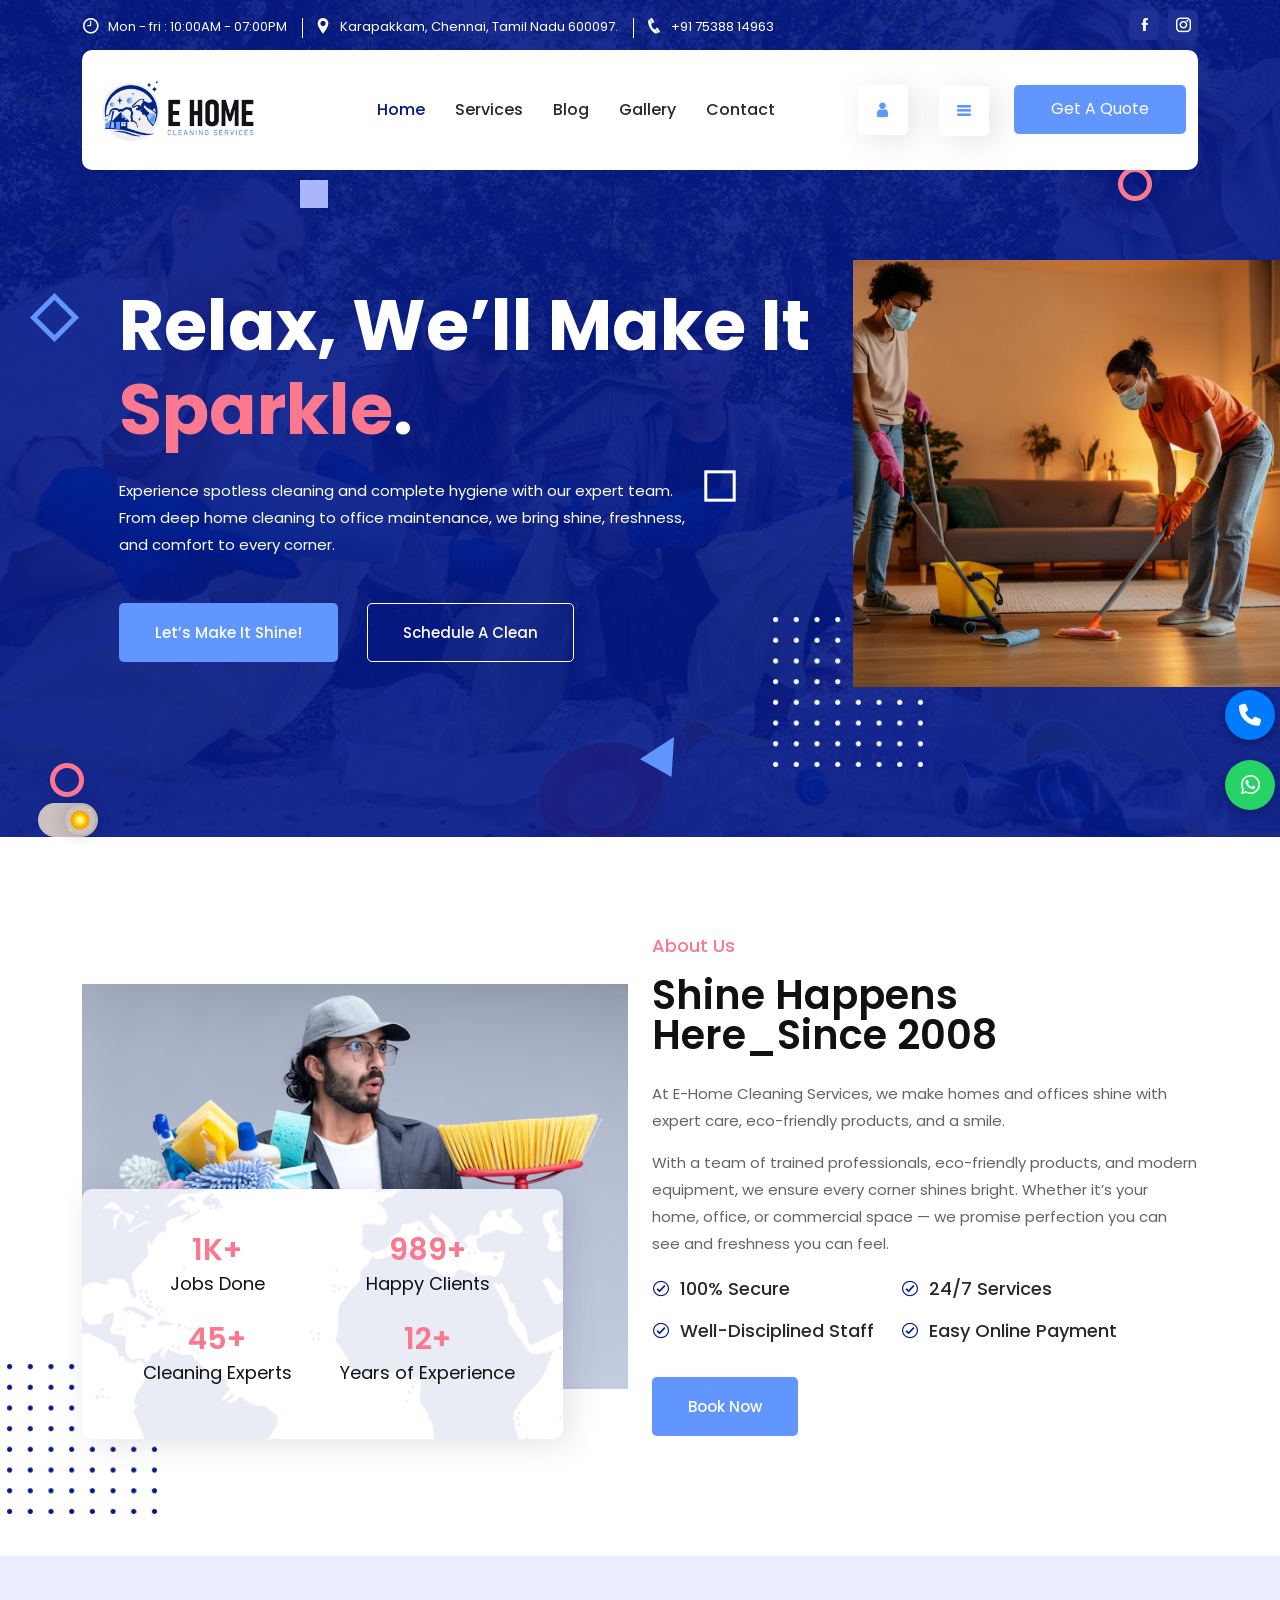
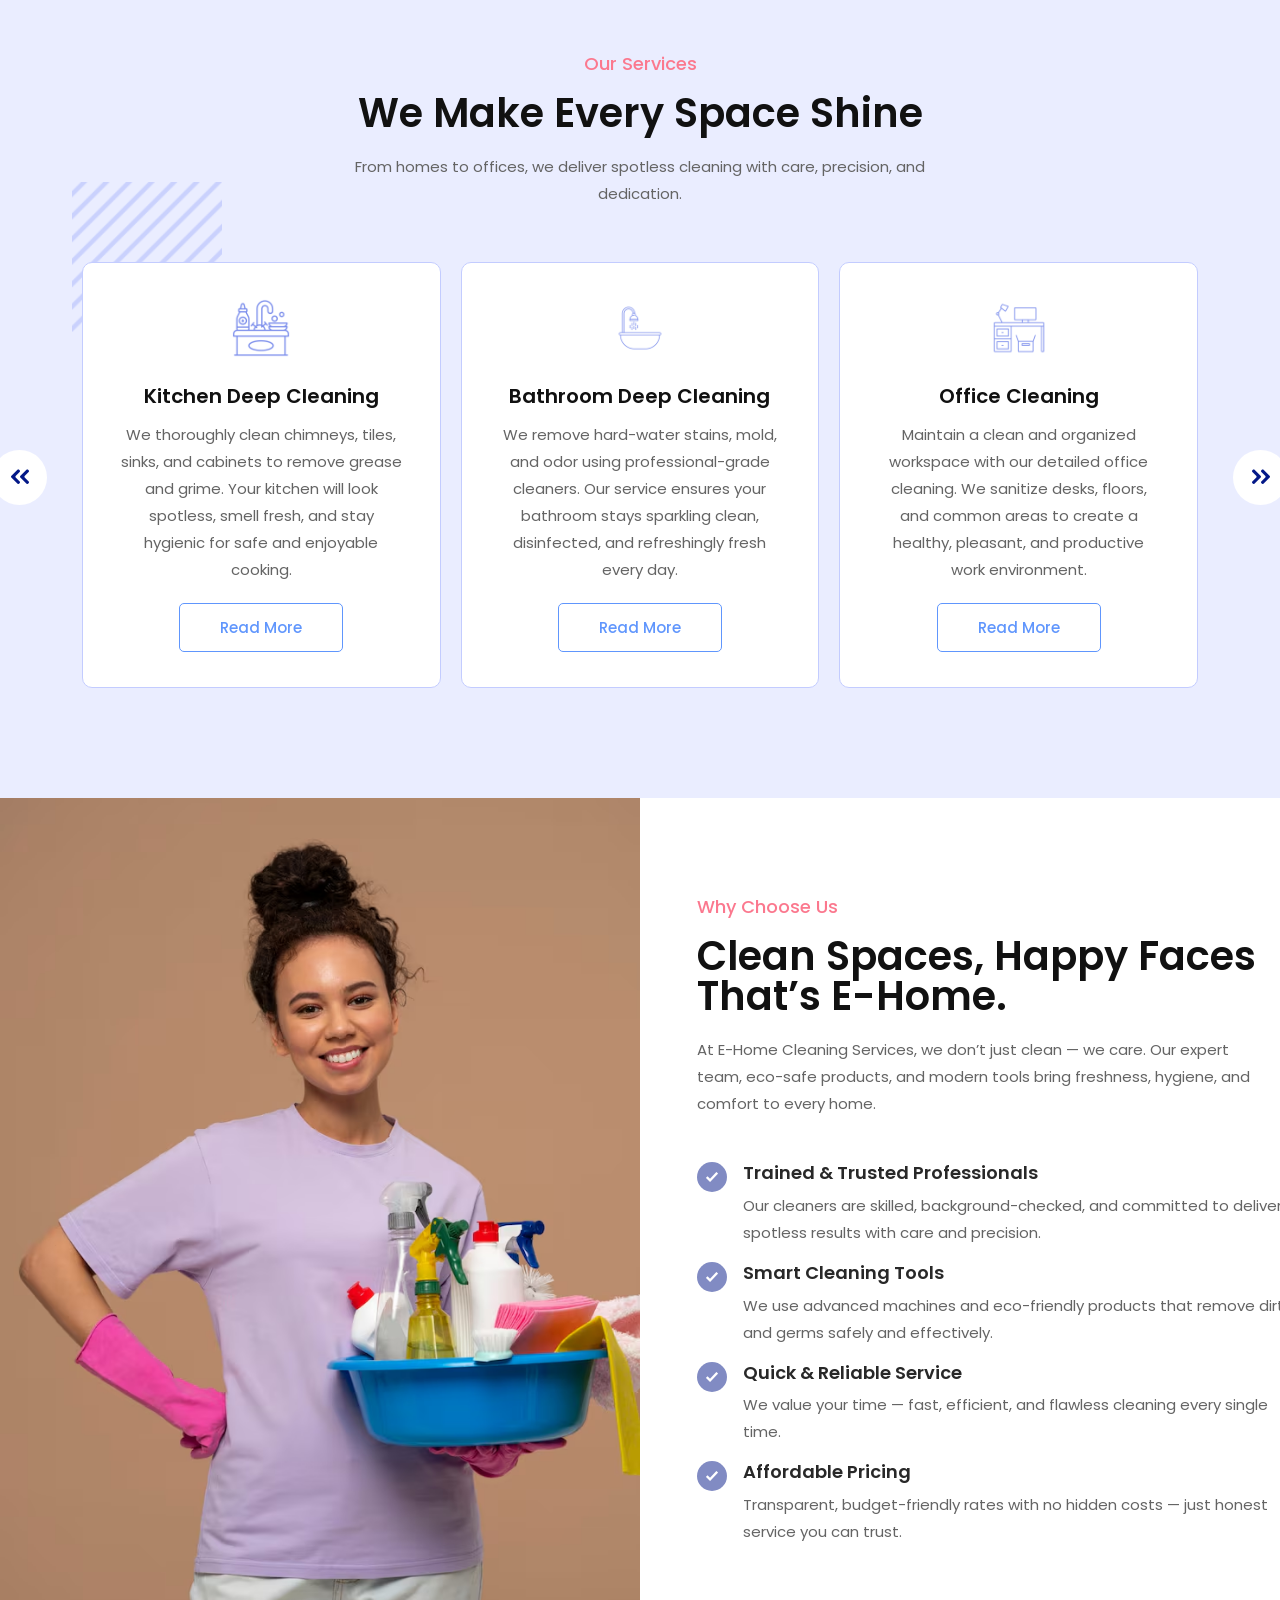
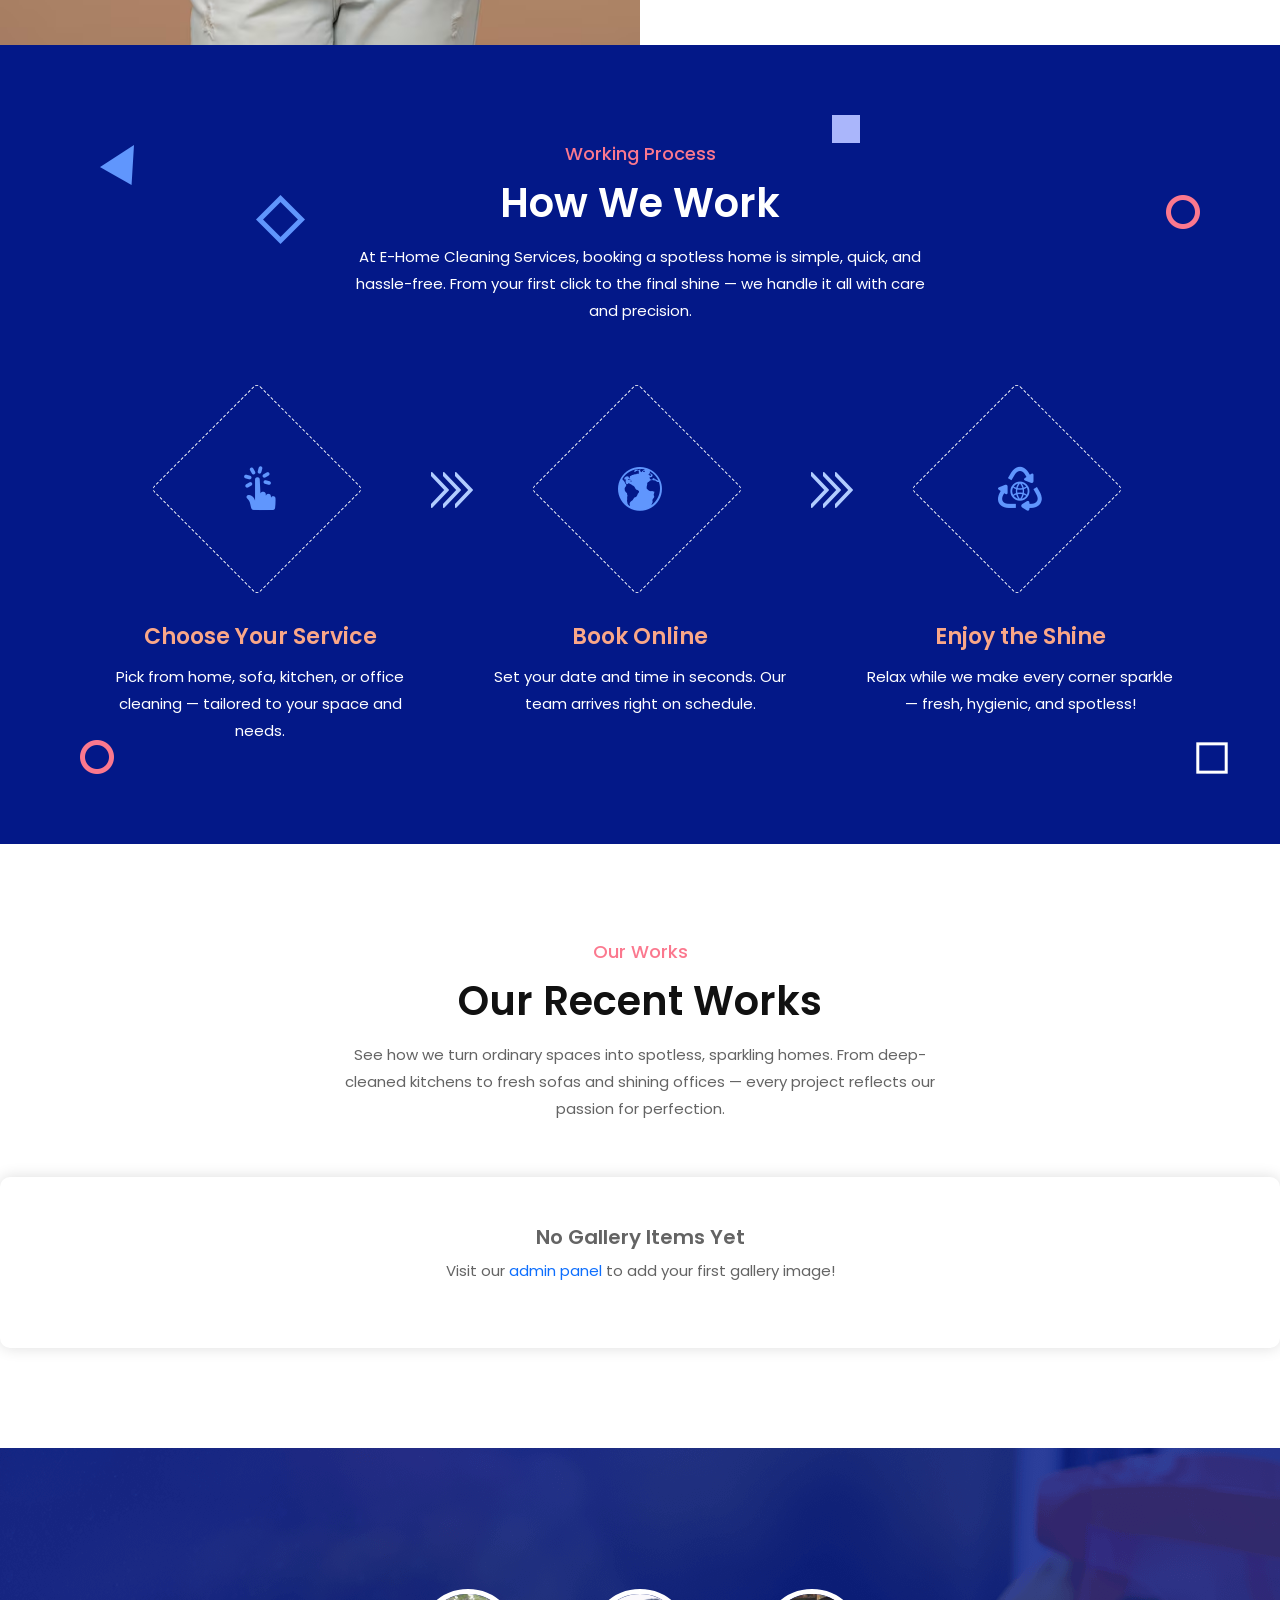
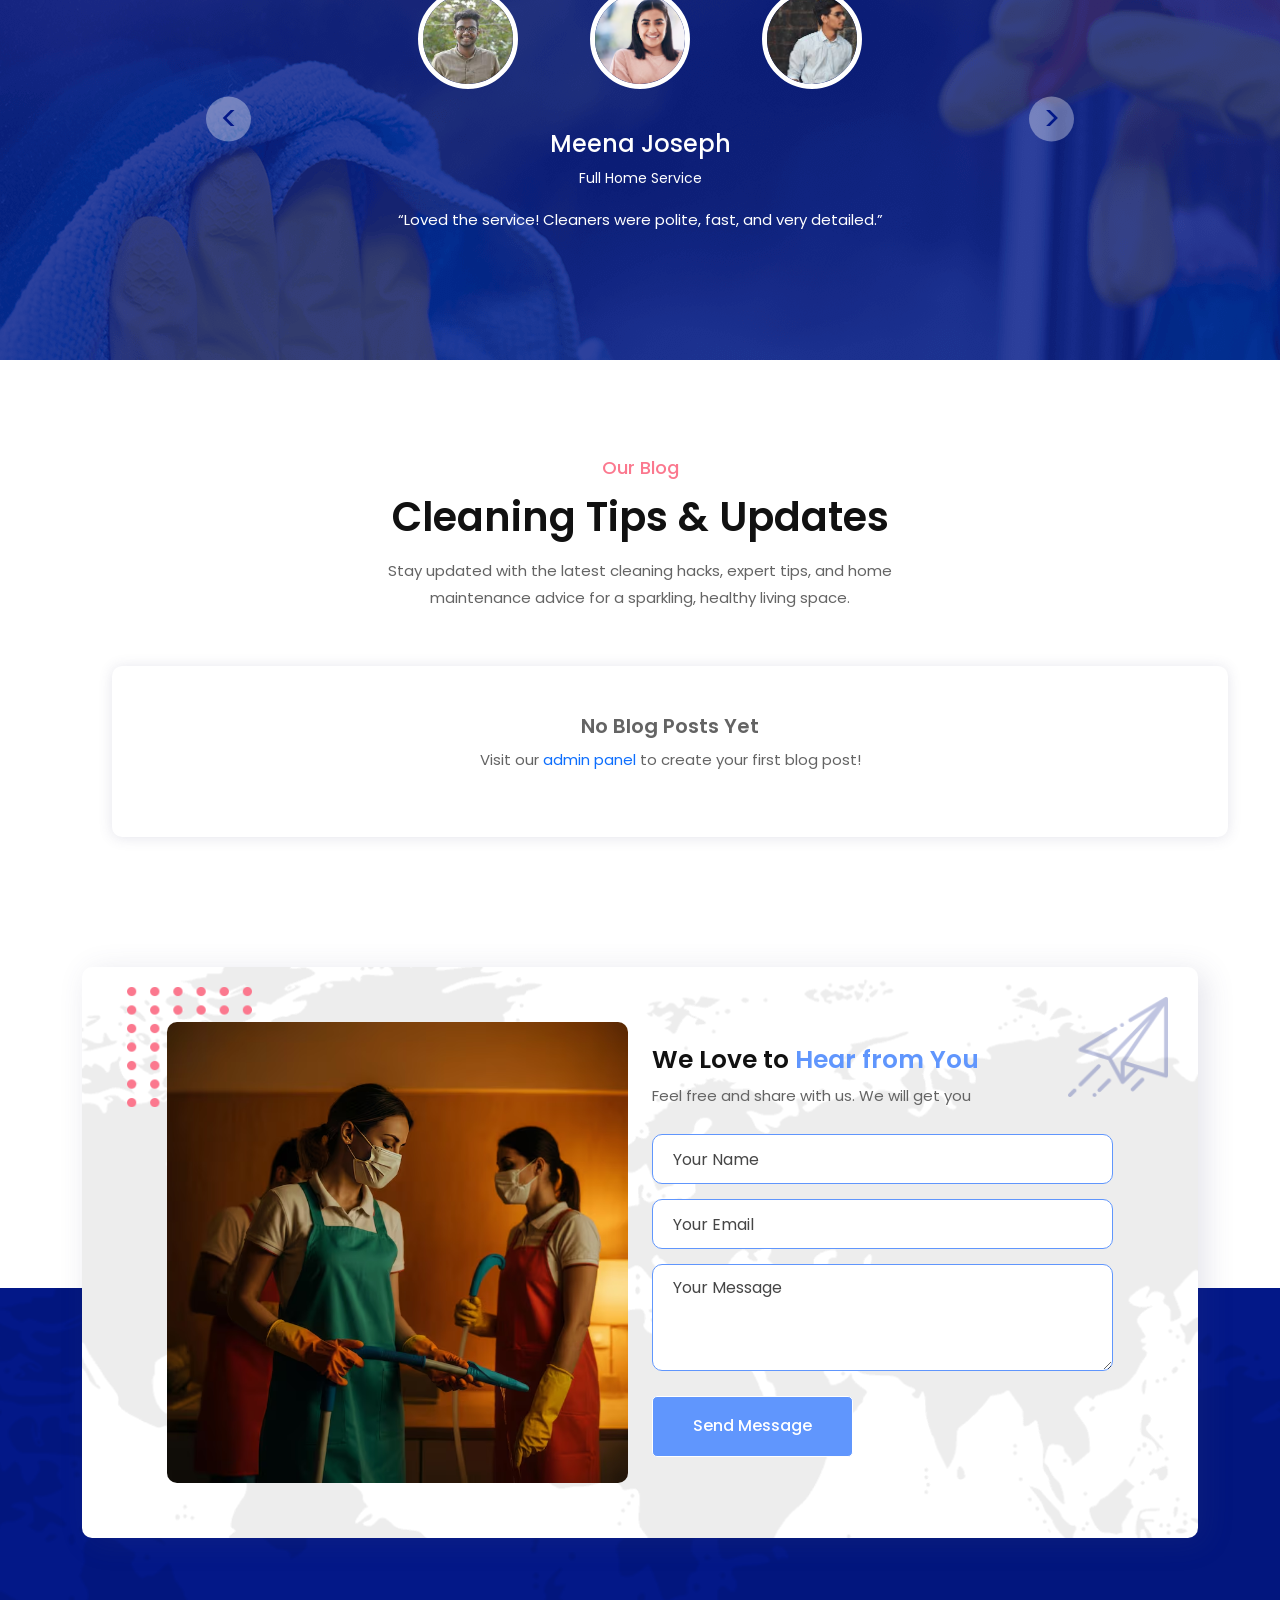
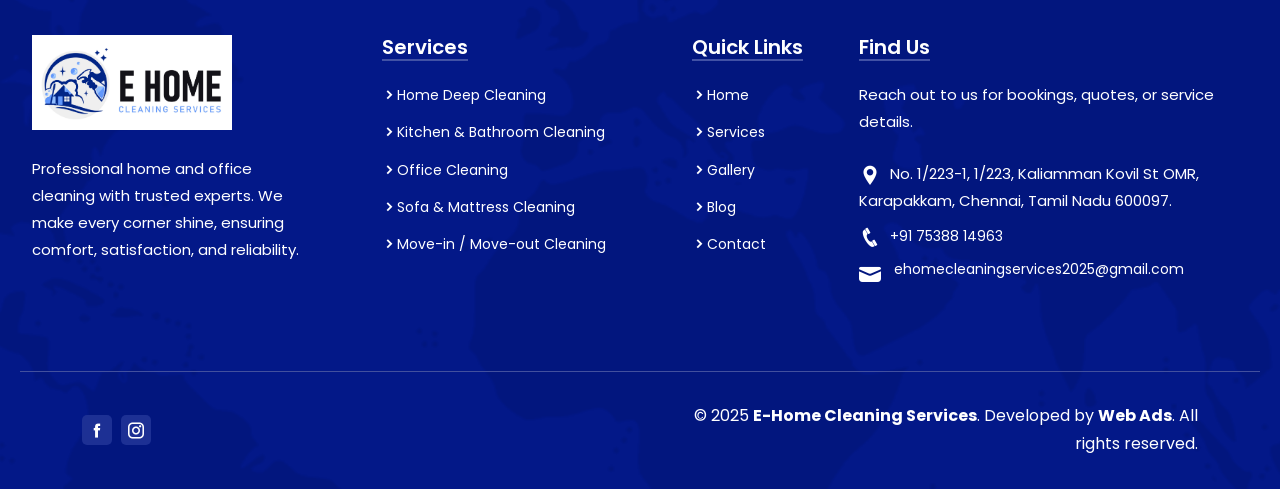
==== commit 1c44af59: "ddD" ====
--- a/index.html
+++ b/index.html
@@ -340,7 +340,7 @@
             <div class="col-lg-6 col-md-12 pl-35">
                                <div class="section-head">
                     <span>About Us</span>
-                    <h2>Shine Happens Here - Since 2008</h2>
+                    <h2>Shine Happens Here_Since 2008</h2>
                     <p>At E-Home Cleaning Services, we make homes and offices shine with expert care, eco-friendly products, and a smile.</p>
                 </div>
 
@@ -351,7 +351,7 @@
                     <ul>
                         <li>
                             <i class="icofont-check-circled"></i>
-                            100% Secured
+                            100% Secure
                         </li>
                         <li>
                             <i class="icofont-check-circled"></i>
@@ -841,7 +841,7 @@
         </div>
         <div class="col-lg-6">
           <div class="copyright-text text-end">
-            <p>© 2025 <strong>E-Home Cleaning Services</strong>. All Rights Reserved.</p>
+<p>© 2025 <strong>E-Home Cleaning Services</strong>. Developed by <strong>Web Ads</strong>. All rights reserved.</p>
           </div>
         </div>
       </div>
